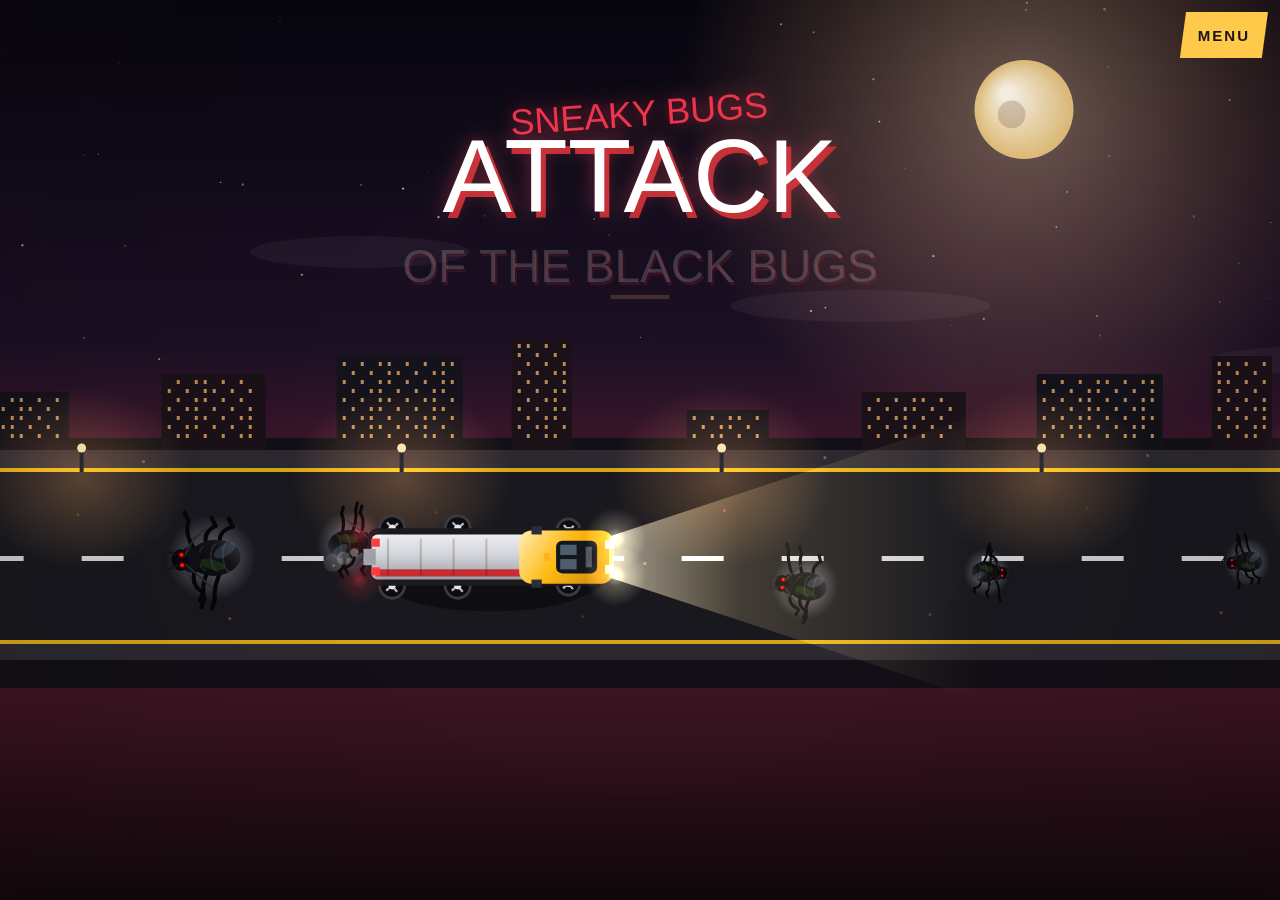
==== en/index.html @ 1ef84d7a "Robaki v4.9: warm flash on a successful squash. A short success flash, a slightly stronger kill shak" ====
<!DOCTYPE html>
<!-- English edition of Sneaky Bugs. Same game as /robaki/; this URL loads in English and is self-canonical. -->
<html lang="en">
<head>

  <meta charset="UTF-8" />
  <base href="https://stop60.no/robaki/" />
  <meta name="viewport" content="width=device-width, initial-scale=1, maximum-scale=1, user-scalable=no, viewport-fit=cover" />
  <meta name="apple-mobile-web-app-capable" content="yes" />
  <meta name="mobile-web-app-capable" content="yes" />
  <meta name="apple-mobile-web-app-status-bar-style" content="black-translucent" />
  <meta name="theme-color" content="#1c1518" />
  <title>Sneaky Bugs – free browser game, no ads | Stop60</title>
  <meta name="apple-mobile-web-app-title" content="Sneaky Bugs" />
  <meta name="application-name" content="SNEAKY BUGS" />
  <meta name="description" content="Free browser game, no ads: a night-time truck park, 60 seconds and black bugs with glowing red eyes. No account – play Sneaky Bugs." />
  <meta name="robots" content="index,follow,max-image-preview:large" />
  <meta property="og:title" content="Sneaky Bugs – free browser game, no ads | Stop60" />
  <meta property="og:description" content="Free browser game, no ads: a night-time truck park, 60 seconds and black bugs with glowing red eyes. No account – play Sneaky Bugs." />
  <meta property="og:type" content="website" />
  <meta property="og:site_name" content="Stop60" />
  <meta property="og:url" content="https://stop60.no/robaki/en/" />
  <meta property="og:locale" content="en_GB" />
  <meta property="og:locale:alternate" content="pl_PL" />
  <link rel="canonical" href="https://stop60.no/robaki/en/" />
  <link rel="alternate" hreflang="pl" href="https://stop60.no/robaki/" />
  <link rel="alternate" hreflang="en" href="https://stop60.no/robaki/en/" />
  <link rel="alternate" hreflang="x-default" href="https://stop60.no/robaki/" />
  <meta property="og:image" content="https://stop60.no/robaki/intro.jpg" />
  <meta name="twitter:card" content="summary_large_image" />
  <meta name="twitter:title" content="Sneaky Bugs – free browser game, no ads | Stop60" />
  <meta name="twitter:description" content="Free browser game, no ads: a night-time truck park, 60 seconds and black bugs with glowing red eyes. No account – play Sneaky Bugs." />
  <meta name="twitter:image" content="https://stop60.no/robaki/intro.jpg" />
  <meta name="copyright" content="© 2026 Stop60" />
  <meta name="robaki-version" content="v4.7-fast-start" />
  <link rel="apple-touch-icon" sizes="180x180" href="apple-touch-icon.png?v=1"/>
  <link rel="icon" type="image/png" sizes="32x32" href="favicon-32.png?v=1"/>
  <link rel="icon" type="image/png" sizes="16x16" href="favicon-16.png?v=1"/>
  <link rel="icon" href="favicon.ico?v=1" sizes="any"/>
  <link rel="manifest" href="manifest.webmanifest?v=1"/>
  <link rel="stylesheet" href="fonts/fonts.css?v=4.4" />
  <style>
    /* =====================================================================
       THEME — every colour / font of the game lives here.
       The canvas reads the same variables at start-up (THEME object in JS),
       so changing a value below re-skins menus, HUD AND the drawn world.
       Palette: night truck park (charcoal / burgundy / red / pink-red / white)
       ===================================================================== */
    :root {
      --c-ink:   #1c1518;   /* black / charcoal background */
      --c-wine:  #351b20;   /* burgundy panels */
      --c-red:   #c62d31;   /* vivid red: buttons, accents */
      --c-pink:  #ed354b;   /* bright pink-red: highlights, focus */
      --c-white: #f5f5f5;   /* text */
      --c-muted: #b9a9ad;   /* secondary text */
      --c-gold:  #ffc94a;   /* points / combo */
      --c-good:  #5fe08a;   /* time bonus / ok */
      --c-venom: #8cff3a;   /* venom green */
      --c-eye:   #ff1a1a;   /* blood-red bug eyes */
      --font-ui:    'Oswald', 'Arial Narrow', 'Roboto Condensed', Impact, sans-serif;     /* bold condensed UI */
      --font-title: 'Racing Sans One', 'Oswald', Impact, sans-serif;                      /* italic sporty accent */
      --font-heavy: 'Anton', Impact, 'Arial Black', sans-serif;                            /* heavy block headings */
      --bg-lines: repeating-radial-gradient(ellipse 140% 90% at 115% 115%, rgba(255,255,255,0) 0 13px, rgba(255,255,255,.075) 13px 14px);
      --bg-grad: linear-gradient(180deg, rgba(28,21,24,.97) 0%, rgba(40,22,26,.93) 42%, rgba(120,30,36,.9) 78%, rgba(198,45,49,.92) 100%);
      --panel: rgba(28,21,24,.86);
      --radius: 4px;
    }
    * { box-sizing: border-box; margin: 0; padding: 0; -webkit-tap-highlight-color: transparent; -webkit-user-select: none; user-select: none; -webkit-touch-callout: none; }
    html, body {
      width: 100%; height: 100%; background: var(--c-ink); overflow: hidden;
      font-family: var(--font-ui); color: var(--c-white);
      position: fixed; inset: 0; touch-action: none; overscroll-behavior: none;
    }
    #wrap, #stage { position: absolute; inset: 0; width: 100%; height: 100%; }
    canvas { display: block; width: 100%; height: 100%; background: var(--c-ink); touch-action: none; }
    #safeProbe { position: absolute; left: 0; top: 0; width: 1px; height: 1px; visibility: hidden; padding-top: env(safe-area-inset-top, 0px); padding-bottom: env(safe-area-inset-bottom, 0px); padding-left: env(safe-area-inset-left, 0px); padding-right: env(safe-area-inset-right, 0px); }

    /* ---------------- HUD ---------------- */
    #hud { position: absolute; left: 0; right: 0; top: 0; pointer-events: none; padding: calc(6px + env(safe-area-inset-top, 0px)) 8px 0; }
    .hud-top { display: flex; gap: 6px; align-items: stretch; }
    .hcard { background: linear-gradient(180deg, rgba(36,22,26,.88), rgba(14,10,12,.82)); border: 1px solid rgba(255,255,255,.1); border-left: 3px solid var(--c-red); padding: 3px 8px 4px; border-radius: 8px; display: flex; flex-direction: column; justify-content: center; min-width: 66px; box-shadow: 0 8px 22px rgba(0,0,0,.35), inset 0 1px 0 rgba(255,255,255,.08); -webkit-backdrop-filter: blur(8px); backdrop-filter: blur(8px); }
    .hcard label, .hmid label { font-size: 10px; letter-spacing: 1.5px; color: var(--c-muted); font-weight: 500; }
    .hcard b { font-family: var(--font-heavy); font-weight: 400; font-size: 26px; line-height: 1; letter-spacing: .5px; text-shadow: 0 2px 8px rgba(0,0,0,.45); }
    .hcard.time b.low { color: var(--c-pink); animation: lowPulse .55s ease-in-out infinite; }
    .hcard.score { border-left-color: var(--c-gold); text-align: right; align-items: flex-end; }
    .hcard.score b { color: var(--c-gold); font-size: 22px; text-shadow: 0 0 14px rgba(255,201,74,.55); }
    .hmid { flex: 1; min-width: 0; background: linear-gradient(180deg, rgba(36,22,26,.88), rgba(14,10,12,.82)); border: 1px solid rgba(255,255,255,.1); border-radius: 8px; padding: 4px 8px 5px; box-shadow: 0 8px 22px rgba(0,0,0,.35), inset 0 1px 0 rgba(255,255,255,.08); -webkit-backdrop-filter: blur(8px); backdrop-filter: blur(8px); }
    .hrow { display: flex; justify-content: space-between; align-items: baseline; gap: 6px; font-size: 12px; letter-spacing: .5px; white-space: nowrap; }
    .hrow span { overflow: hidden; text-overflow: ellipsis; }
    .bar { height: 8px; background: rgba(255,255,255,.12); margin: 2px 0 3px; border-radius: 2px; overflow: hidden; transform: skewX(-18deg); }
    .bar > div { height: 100%; width: 100%; background: linear-gradient(90deg, #ff5a62, var(--c-pink)); box-shadow: 0 0 10px rgba(237,53,75,.65); transition: width .15s; }
    .bar > div.hurt { background: linear-gradient(90deg, #ff2030, #ffd0d6); animation: lowPulse .4s ease-in-out infinite; }
    .bar.thin { height: 4px; margin: 2px 0 1px; }
    .bar.thin > div { background: linear-gradient(90deg, #fff, var(--c-gold)); transition: none; }
    #waveTxt { color: var(--c-white); font-weight: 600; }
    #aliveTxt { color: var(--c-pink); font-weight: 600; }
    #nextSkill { color: var(--c-muted); font-size: 11px; }
    .hbtns { display: flex; flex-direction: column; gap: 4px; }
    .hbtns button { pointer-events: auto; }
    #chips { display: flex; flex-wrap: wrap; gap: 4px; margin-top: 5px; min-height: 20px; }
    .chip { font-size: 11px; font-weight: 600; letter-spacing: 1px; padding: 2px 8px; background: var(--c-white); color: var(--c-ink); border-radius: 2px; transform: skewX(-12deg); }
    .chip.c-turbo { background: var(--c-gold); } .chip.c-crush { background: #ff8a3d; } .chip.c-armor { background: #9fd6ff; }

    /* ---------------- overlays ---------------- */
    .ov { position: absolute; inset: 0; display: flex; flex-direction: column; align-items: center; text-align: center;
          background: var(--bg-lines), var(--bg-grad);
          padding: calc(18px + env(safe-area-inset-top, 0px)) 18px calc(18px + env(safe-area-inset-bottom, 0px));
          overflow-y: auto; -webkit-overflow-scrolling: touch; touch-action: pan-y; }
    .ov > :first-child { margin-top: auto; } .ov > :last-child { margin-bottom: auto; }
    .ov.dim { background: var(--bg-lines), linear-gradient(180deg, rgba(28,21,24,.9), rgba(53,27,32,.92)); }
    .logo { display: flex; flex-direction: column; align-items: center; line-height: 1; margin-bottom: 6px; }
    .logo-top { font-family: var(--font-title); font-size: clamp(26px, 8vw, 40px); color: var(--c-pink); transform: rotate(-4deg); letter-spacing: 1px; text-shadow: 0 3px 0 var(--c-ink); }
    .logo-main { font-family: var(--font-heavy); font-size: clamp(38px, 12.5vw, 66px); letter-spacing: 1px; text-transform: uppercase; transform: skewX(-10deg); text-shadow: 0 4px 0 var(--c-red), 0 8px 18px rgba(0,0,0,.6); }
    #langSw { position: absolute; top: calc(10px + env(safe-area-inset-top, 0px)); left: calc(10px + env(safe-area-inset-left, 0px)); display: flex; gap: 4px; z-index: 5; }
    #langSw .ibtn { width: 44px; height: 40px; font-size: 14px; letter-spacing: 1px; }
    #langSw .ibtn.on { background: var(--c-red); border-color: var(--c-white); }
    .icons em { font-style: normal; }
    .logo-pl { margin-top: 2px; font-family: var(--font-title); font-size: 15px; letter-spacing: .5px; color: #e8dcdf; transform: rotate(-2deg); }
    .legal { font-size: 11px !important; color: var(--c-muted); margin: 8px 0 0 !important; letter-spacing: .3px; }
    .legal a { color: var(--c-white); text-decoration: underline; display: inline-block; padding: 8px 2px; margin: -8px 0; }
    .logo-sub { margin-top: 8px; font-weight: 600; font-size: 13px; letter-spacing: 3px; padding: 3px 12px; background: var(--c-white); color: var(--c-ink); transform: skewX(-12deg); }
    h1.head { font-family: var(--font-heavy); font-weight: 400; font-size: clamp(38px, 12vw, 64px); line-height: 1.02; text-transform: uppercase; transform: skewX(-8deg); text-shadow: 0 4px 0 var(--c-red), 0 8px 16px rgba(0,0,0,.6); }
    .kicker { font-family: var(--font-title); color: var(--c-pink); font-size: 20px; transform: rotate(-3deg); }
    .ov p { max-width: 520px; line-height: 1.4; margin: 6px 0; font-size: clamp(13px, 3.7vw, 16px); letter-spacing: .3px; }
    .checks { list-style: none; display: grid; grid-template-columns: 1fr 1fr; gap: 6px 14px; margin: 12px 0 6px; max-width: 360px; width: 100%; }
    .checks li { display: flex; align-items: center; justify-content: space-between; gap: 8px; font-style: italic; font-weight: 700; font-size: 13px; letter-spacing: .5px; text-transform: uppercase; text-align: left; }
    .checks li i { flex: none; width: 20px; height: 20px; background: var(--c-white); color: var(--c-ink); font-style: normal; font-weight: 700; line-height: 20px; text-align: center; border-radius: 2px; font-size: 14px; }
    .howto { font-size: 13px !important; color: #e8dcdf; }
    .icons { display: flex; flex-wrap: wrap; gap: 6px; justify-content: center; margin: 4px 0 2px; }
    .icons span { display: inline-flex; align-items: center; gap: 4px; font-size: 11px; letter-spacing: .5px; color: var(--c-white); }
    .icons b { width: 22px; height: 22px; line-height: 22px; text-align: center; border-radius: 3px; color: var(--c-ink); font-size: 13px; }
    .best { color: var(--c-gold); font-weight: 600; letter-spacing: 1px; }
    button { font-family: var(--font-ui); touch-action: manipulation; cursor: pointer; color: var(--c-white); }
    .btn { margin-top: 14px; padding: 14px 30px; font-size: 19px; font-weight: 700; letter-spacing: 2px; text-transform: uppercase;
           background: var(--c-red); border: 0; min-height: 52px; min-width: 190px;
           clip-path: polygon(7% 0, 100% 0, 93% 100%, 0 100%); box-shadow: inset 0 -4px 0 rgba(0,0,0,.25); }
    .btn:active { background: var(--c-pink); transform: scale(.98); }
    .btn.ghost { background: var(--c-white); color: var(--c-ink); font-size: 16px; min-height: 46px; min-width: 140px; }
    .btn.ghost:active { background: #ddd; }
    .btnrow { display: flex; gap: 8px; flex-wrap: wrap; justify-content: center; }
    .ibtn { margin: 0; padding: 0; width: 40px; height: 40px; min-width: 40px; font-size: 16px; font-weight: 700; background: var(--panel); border: 1px solid rgba(245,245,245,.35); border-radius: var(--radius); }
    .ibtn:active { background: var(--c-red); }
    #sndMenu { position: absolute; top: calc(10px + env(safe-area-inset-top, 0px)); right: 10px; z-index: 5; }
    #skip { position: absolute; z-index: 6; top: calc(12px + env(safe-area-inset-top, 0px)); right: 12px; margin: 0; font-size: 15px; font-weight: 700; padding: 10px 18px; min-width: 0; min-height: 46px;
            background: var(--c-gold) !important; color: var(--c-ink) !important; box-shadow: 0 0 0 2px rgba(0,0,0,.65), 0 4px 16px rgba(0,0,0,.7); }
    .nickbox { width: 100%; max-width: 340px; margin: 10px 0 0; text-align: left; }
    .nickbox > label { font-size: 12px; letter-spacing: 2px; color: var(--c-white); font-weight: 600; display: block; margin-bottom: 4px; }
    input, textarea { -webkit-user-select: text; user-select: text; }
    #nick { width: 100%; font: 600 19px var(--font-ui); letter-spacing: 1px; padding: 10px 12px; background: rgba(28,21,24,.85); color: var(--c-white); border: 2px solid rgba(245,245,245,.5); border-radius: var(--radius); outline: none; touch-action: manipulation; }
    #nick:focus { border-color: var(--c-pink); box-shadow: 0 0 0 3px rgba(237,53,75,.35); }
    .err { color: #ffb1bb; font-size: 12px; min-height: 15px; margin-top: 3px; }
    .lb-note { font-size: 11px; line-height: 1.4; color: var(--c-muted); }
    .lb-note p { margin: 0 !important; font-size: 11px !important; max-width: none !important; }
    .lb-note a { color: var(--c-white); text-decoration: underline; display: inline-block; padding: 8px 4px; margin: -8px -4px; }
    .chk { display: flex; align-items: center; gap: 10px; min-height: 44px; cursor: pointer; font-size: 13px; color: var(--c-white); }
    .nickbox > label.chk { display: flex; font-size: 13px; letter-spacing: normal; font-weight: 400; margin: 0; }
    .chk input { width: 22px; height: 22px; accent-color: var(--c-red); margin: 0; flex: none; }
    #hint { position: absolute; left: 0; right: 0; bottom: calc(140px + env(safe-area-inset-bottom, 0px)); text-align: center; pointer-events: none; display: none; }
    #hint span { display: inline-block; background: var(--panel); border-left: 3px solid var(--c-pink); padding: 6px 12px; font-size: 14px; letter-spacing: .5px; }
    .scorebig { margin: 10px 0 2px; display: flex; flex-direction: column; align-items: center; max-width: 100%; min-width: 0; }
    .scorebig small { font-size: 13px; letter-spacing: 2px; color: var(--c-muted); }
    .scorebig b { font-family: var(--font-heavy); font-weight: 400; font-size: 56px; line-height: 1; color: var(--c-gold); text-shadow: 0 4px 0 var(--c-red); }
    .scorebig span { font-size: 11px; letter-spacing: 3px; }
    .stats { display: grid; grid-template-columns: repeat(3, 1fr); gap: 5px; width: 100%; max-width: 360px; margin: 8px 0; }
    .stats div { background: var(--panel); border-top: 2px solid var(--c-red); padding: 5px 2px 6px; border-radius: 2px; }
    .stats b { display: block; font-family: var(--font-heavy); font-weight: 400; font-size: 20px; }
    .stats small { font-size: 10px; letter-spacing: 1px; color: var(--c-muted); text-transform: uppercase; }
    .rank { width: 100%; max-width: 340px; margin: 8px 0 0; text-align: left; font-size: 15px; }
    .rank-cap { font-size: 11px; letter-spacing: 2px; color: var(--c-white); font-weight: 600; text-align: center; margin-bottom: 4px; }
    .rank ol { list-style: none; border-radius: var(--radius); overflow: hidden; }
    .rank li { display: flex; gap: 8px; padding: 5px 10px 5px 0; background: rgba(28,21,24,.82); border-top: 1px solid rgba(245,245,245,.08); align-items: center; }
    .rank li:first-child { border-top: 0; }
    .rank li .pos { width: 30px; text-align: center; flex: none; background: var(--c-wine); align-self: stretch; display: flex; align-items: center; justify-content: center; margin: -5px 0; font-weight: 700; color: var(--c-white); }
    .rank li:nth-child(1) .pos, .rank li:nth-child(2) .pos, .rank li:nth-child(3) .pos { background: var(--c-red); }
    .rank li .nm { flex: 1; overflow: hidden; text-overflow: ellipsis; white-space: nowrap; letter-spacing: .5px; }
    .rank li .sc { color: var(--c-gold); flex: none; font-weight: 600; }
    .rank li .tag { color: var(--c-pink); font-size: 11px; }
    .rank li.mine .nm { color: #ffd0d6; }
    .rank li.me { background: linear-gradient(90deg, var(--c-red), var(--c-wine)); }
    .rank li.me .nm, .rank li.me .sc { color: var(--c-white); font-weight: 700; }
    .rank .empty { text-align: center; color: var(--c-muted); padding: 10px; font-size: 13px; background: rgba(28,21,24,.8); }
    .endside { width: 100%; display: flex; flex-direction: column; align-items: center; flex-shrink: 0; }
    .evlog { width: 100%; max-width: 360px; margin: 8px 0 0; text-align: left; }
    .evsum { display: flex; flex-wrap: wrap; gap: 4px; justify-content: center; margin-bottom: 4px; }
    .evsum span { font-size: 11px; letter-spacing: .5px; padding: 2px 7px; background: rgba(28,21,24,.85); border: 1px solid rgba(245,245,245,.18); border-radius: 2px; white-space: nowrap; }
    .evsum b { color: var(--c-gold); font-weight: 700; }
    .evlog ol { list-style: none; max-height: 132px; overflow-y: auto; -webkit-overflow-scrolling: touch; overscroll-behavior: contain; touch-action: pan-y;
                background: rgba(28,21,24,.82); border-radius: var(--radius); padding: 2px 0; }
    .evlog li { display: flex; gap: 8px; align-items: baseline; padding: 2px 8px; font-size: 12px; line-height: 1.35; border-left: 3px solid rgba(245,245,245,.25); }
    .evlog li + li { border-top: 1px solid rgba(245,245,245,.06); }
    .evlog li time { flex: none; width: 34px; color: var(--c-muted); font-variant-numeric: tabular-nums; font-size: 11px; }
    .evlog li span { flex: 1; min-width: 0; overflow-wrap: anywhere; }
    .evlog li.k-wave { border-left-color: var(--c-pink); } .evlog li.k-skill { border-left-color: var(--c-gold); } .evlog li.k-pick { border-left-color: #9fd6ff; }
    .evlog li.k-time { border-left-color: var(--c-good); } .evlog li.k-zone { border-left-color: #c9b7ff; } .evlog li.k-combo { border-left-color: #ff8a3d; }
    .evlog li.k-hp { border-left-color: #ff3030; } .evlog li.k-end { border-left-color: var(--c-white); font-weight: 600; }
    .evlog .empty { text-align: center; color: var(--c-muted); padding: 8px; font-size: 12px; border: 0; display: block; }
    .send { font-size: 12px !important; color: var(--c-muted); min-height: 16px; margin: 6px 0 0 !important; }
    .send.bad { color: #ffb1bb; } .send.ok { color: var(--c-good); }
    #hudNick { max-width: 74px; overflow: hidden; text-overflow: ellipsis; white-space: nowrap; }

    /* ---------- iPhone landscape (Dynamic Island / home bar on the sides): keep everything inside the safe area ---------- */
    #hud { padding-left: calc(8px + env(safe-area-inset-left, 0px)); padding-right: calc(8px + env(safe-area-inset-right, 0px)); }
    .ov { padding-left: calc(18px + env(safe-area-inset-left, 0px)); padding-right: calc(18px + env(safe-area-inset-right, 0px)); }
    #sndMenu { right: calc(10px + env(safe-area-inset-right, 0px)); }
    #skip { right: calc(12px + env(safe-area-inset-right, 0px)); }
    /* short landscape screens: menu and end screen in two columns, so START / JESZCZE RAZ fit without scrolling */
    @media (orientation: landscape) and (max-height: 520px) {
      #end-overlay:not([style*="none"]) { display: grid !important; }
      #end-overlay { grid-template-columns: minmax(0, 1.15fr) minmax(0, 1fr); column-gap: 28px; align-content: center; justify-items: center; align-items: center; padding-top: calc(10px + env(safe-area-inset-top, 0px)); padding-bottom: calc(10px + env(safe-area-inset-bottom, 0px)); }
      .ov > :first-child, .ov > :last-child { margin-top: 0; margin-bottom: 0; }
      #end-overlay > * { grid-column: 1; }
      #end-overlay > #endSide { grid-column: 2; grid-row: 1 / span 6; align-self: center; margin: 0; height: calc(100vh - 86px - env(safe-area-inset-top, 0px) - env(safe-area-inset-bottom, 0px)); height: calc(100dvh - 86px - env(safe-area-inset-top, 0px) - env(safe-area-inset-bottom, 0px)); }
      #endSide .evlog > .rank-cap, #endSide .evsum { margin-right: calc(48px + env(safe-area-inset-right, 0px)); }
      #endSide .rank { margin: 6px 0 0; flex: 1 1 0; min-height: 0; overflow-y: auto; overscroll-behavior: contain; }
      #endSide .evlog { margin: 0; flex: 1.5 1 0; min-height: 0; display: flex; flex-direction: column; }
      #endSide .evlog ol { max-height: none; flex: 1 1 auto; min-height: 0; }
      .evsum { gap: 3px; margin-bottom: 3px; } .evsum span { font-size: 10px; padding: 1px 4px; letter-spacing: 0; } .evlog li { font-size: 11.5px; padding: 1px 8px; }
      #end-overlay > #endSend { grid-column: 2; grid-row: 7; margin: 4px 0 0 !important; }
      #end-overlay > .btnrow { grid-row: 7; }
      #end-overlay .btn { margin-top: 6px; min-height: 44px; padding: 10px 18px; font-size: 16px; min-width: 140px; }
      #end-overlay h1.head { font-size: 38px; } #end-overlay .kicker { font-size: 16px; } #end-overlay p { margin: 2px 0; font-size: 12px; }
      .scorebig { margin: 2px 0 0; } .scorebig b { font-size: 40px; }
      .stats { margin: 4px 0; } .stats div { padding: 3px 2px 4px; } .stats b { font-size: 16px; }
      .rank li { padding: 3px 10px 3px 0; font-size: 14px; } .rank li .pos { margin: -3px 0; }
      #rank-overlay h1.head, #pause-overlay h1.head { font-size: 40px; }
    }

    /* ===== v4.4 menu: one screen, no scrolling (portrait grid / landscape 3 columns) + QR ===== */
    #title-overlay { padding-top: calc(8px + env(safe-area-inset-top, 0px)); padding-bottom: calc(8px + env(safe-area-inset-bottom, 0px)); }
    .menu { margin: auto 0 !important; width: 100%; max-width: 400px; display: grid; grid-template-columns: auto minmax(0, 1fr); column-gap: 14px; row-gap: clamp(3px, 1vh, 9px);
            grid-template-areas: "logo logo" "qr checks" "howto howto" "icons icons" "nick nick" "best best" "btns btns" "legal legal"; align-items: center; }
    .menu .mA, .menu .mB, .menu .mQ { display: contents; }
    .menu .logo { grid-area: logo; margin: 0; } .menu .checks { grid-area: checks; } .menu .howto { grid-area: howto; } .menu .icons { grid-area: icons; }
    .menu .nickbox { grid-area: nick; margin: 0; max-width: none; } .menu .best { grid-area: best; margin: 0; } .menu .btnrow { grid-area: btns; } .menu .legal { grid-area: legal; margin: 0 !important; }
    .menu .qrbox { grid-area: qr; display: flex; flex-direction: column; align-items: center; gap: clamp(4px, .9vh, 8px); }
    .menu p { margin: 0; }
    .menu .best:empty { display: none; }
    .menu .logo-top { font-size: clamp(22px, min(8vw, 4.6vh), 40px); } .menu .logo-main { font-size: clamp(32px, min(12.5vw, 7.4vh), 66px); }
    .menu .logo-pl { font-size: clamp(12px, 2.2vh, 15px); } .menu .logo-sub { margin-top: clamp(3px, .9vh, 8px); font-size: clamp(10.5px, 2vh, 13px); }
    .menu .checks { grid-template-columns: 1fr; gap: clamp(3px, .9vh, 7px); margin: 0; max-width: none; }
    .menu .checks li { font-size: clamp(11px, 2vh, 13px); }
    .menu .howto { font-size: clamp(11.5px, 2vh, 13px) !important; line-height: 1.35; max-width: none; }
    .menu .icons { margin: 0; }
    .menu #nick { padding: clamp(6px, 1.3vh, 10px) 12px; font-size: clamp(16px, 2.8vh, 19px); }
    .menu .nickbox > label { margin-bottom: 3px; }
    .menu .err { min-height: 0; } .menu .err:empty { display: none; }
    .menu .lb-note { margin-top: 4px; }
    .menu .chk { min-height: clamp(32px, 5.6vh, 44px); }
    .menu .btnrow { flex-wrap: nowrap; width: 100%; }
    .menu .btnrow .btn { margin-top: 0; flex: 1 1 auto; min-width: 0; padding: clamp(9px, 1.8vh, 14px) 14px; min-height: clamp(44px, 7.4vh, 52px); }
    .menu .btnrow .btn:first-child { flex-grow: 1.4; }
    .menu .btnrow .btn.ghost { min-height: clamp(44px, 7.4vh, 52px); font-size: clamp(14px, 2.4vh, 16px); padding-left: 10px; padding-right: 10px; }
    .menu .legal a { padding: 6px 2px; margin: -6px 0; }
    .qr { margin: 0; display: flex; flex-direction: column; align-items: center; gap: 3px; }
    .qrsvg { display: block; width: var(--qr, clamp(84px, 15vh, 132px)); height: auto; background: #fff; border-radius: 3px; box-shadow: 0 2px 10px rgba(0,0,0,.45); }
    .qr figcaption { font-size: 11px; font-weight: 600; letter-spacing: .8px; color: var(--c-white); text-transform: uppercase; white-space: nowrap; }
    /* JS progressive fitting (only when the screen is really short) */
    .menu.fit1 .icons { display: none; }
    .menu.fit2 .checks { display: none; } .menu.fit2 .howto { grid-area: checks; text-align: left; }
    .menu.fit3 { --qr: 76px; } .menu.fit3 .logo-pl { display: none; }
    .menu.fit4 .logo-sub { display: none; } .menu.fit4 .chk { min-height: 30px; }
    .menu.fit5 .logo-top { font-size: 20px; } .menu.fit5 .logo-main { font-size: 30px; } .menu.fit5 .lb-note p { font-size: 10px !important; }
    .endqr { display: none; margin-top: 10px; } .endqr .qrsvg { --qr: 92px; width: 92px; }
    .endqr.show { display: flex; }
    @media (orientation: landscape) and (min-width: 1000px) and (min-height: 640px) {
      .menu .howto { font-size: 15px !important; } .menu .checks li { font-size: 14px; } .menu .icons span { font-size: 13px; }
      .menu .lb-note p { font-size: 12.5px !important; } .menu .chk { font-size: 15px; } .menu .nickbox > label { font-size: 14px; }
      .menu .legal { font-size: 12.5px !important; } .qr figcaption { font-size: 13px; }
      .menu .mA { max-width: 400px; } .menu .mB { max-width: 380px; }
    }
    @media (min-width: 760px) and (min-height: 521px) {
      .endqr { position: absolute; right: calc(28px + env(safe-area-inset-right, 0px)); bottom: calc(28px + env(safe-area-inset-bottom, 0px)); margin: 0; }
      .endqr .qrsvg { --qr: 120px; width: 120px; }
      .endqr.inl { position: static; margin-top: 10px; } .endqr.inl .qrsvg { width: 92px; }
    }
    @media (orientation: landscape) and (min-width: 560px) {
      .menu { max-width: 1040px; display: flex; flex-direction: row; align-items: center; justify-content: center; gap: clamp(14px, 3.2vw, 44px); }
      .menu .mA, .menu .mB, .menu .mQ { display: flex; flex-direction: column; align-items: center; gap: clamp(3px, 1.3vh, 10px); min-width: 0; }
      .menu .mA { flex: 1 1 0; max-width: 360px; } .menu .mB { flex: 1 1 0; max-width: 340px; } .menu .mQ { flex: none; gap: 10px; }
      .menu .checks { grid-template-columns: 1fr 1fr; column-gap: 12px; }
      .menu .logo-top { font-size: clamp(20px, 6vh, 40px); } .menu .logo-main { font-size: clamp(30px, 10vh, 66px); }
      .menu .logo-pl { font-size: clamp(11px, 3vh, 15px); } .menu .logo-sub { font-size: clamp(10px, 2.8vh, 13px); }
      .menu .checks li { font-size: clamp(10.5px, 3vh, 13px); } .menu .checks li i { width: 16px; height: 16px; line-height: 16px; font-size: 11px; }
      .menu .howto { font-size: clamp(11px, 3vh, 13px) !important; }
      .menu .chk { min-height: clamp(30px, 9vh, 44px); }
      .menu #nick { padding: clamp(5px, 1.8vh, 10px) 12px; font-size: clamp(15px, 4.4vh, 19px); }
      .menu .btnrow .btn, .menu .btnrow .btn.ghost { min-height: clamp(42px, 12vh, 52px); padding-top: 8px; padding-bottom: 8px; font-size: clamp(14px, 4.4vh, 19px); letter-spacing: 1px; }
      .menu .btnrow .btn.ghost { font-size: clamp(13px, 3.8vh, 16px); }
      .qrsvg { width: var(--qr, clamp(80px, 30vh, 150px)); }
      #langSw { position: static; }
      .menu.fit2 .checks { display: grid; } .menu.fit2 .howto { display: none; }
      .menu.fit3 .checks { display: none; }
    }
    /* share (Web Share API, fallback: copy link) */
    .shbtn { display: inline-flex; align-items: center; justify-content: center; gap: 6px; min-height: 34px; padding: 6px 12px; font: 600 12px var(--font-ui); letter-spacing: 1px; text-transform: uppercase; white-space: nowrap;
             color: var(--c-white); background: rgba(28,21,24,.85); border: 1px solid rgba(245,245,245,.45); border-radius: 999px; cursor: pointer; touch-action: manipulation; }
    .shbtn:active { background: var(--c-red); }
    .shico { width: 15px; height: 15px; flex: none; fill: none; stroke: var(--c-gold); stroke-width: 2.2; stroke-linecap: round; stroke-linejoin: round; }
    .bestrow { display: flex; flex-wrap: wrap; align-items: center; justify-content: center; gap: 6px 12px; margin: 4px 0; }
    .bestrow .best { margin: 0; } .bestrow .best:empty { display: none; }
    /* v4.8: spoiler-free result postcard (title, bug bar, points, clean path) */
    #endGrid { box-sizing: border-box; max-width: 100%; min-width: 0; margin: 8px 0 2px; padding: 8px 12px;
      font: 600 14px/1.35 ui-monospace, SFMono-Regular, Menlo, Consolas, "Courier New", monospace; letter-spacing: 0; text-transform: none; text-align: center;
      white-space: pre; color: var(--c-white); background: rgba(28,21,24,.9); border: 1px solid rgba(245,245,245,.4); border-radius: 8px;
      cursor: pointer; touch-action: manipulation; -webkit-user-select: none; user-select: none; overflow: hidden; }
    #endGrid:focus { outline: 2px solid var(--c-gold); outline-offset: 2px; }
    #endGrid:active { background: rgba(53,27,32,.95); border-color: var(--c-pink); }
    @media (orientation: landscape) and (max-height: 520px) {
      #endGrid { font-size: 12px; line-height: 1.25; padding: 3px 8px; margin-top: 2px; }
    }
    #toast { position: absolute; left: 50%; bottom: calc(26px + env(safe-area-inset-bottom, 0px)); transform: translate(-50%, 12px); z-index: 50; pointer-events: none; opacity: 0; transition: opacity .2s, transform .2s;
             background: var(--c-white); color: var(--c-ink); font: 600 14px var(--font-ui); letter-spacing: .5px; padding: 9px 16px; border-radius: 999px; box-shadow: 0 6px 20px rgba(0,0,0,.55); white-space: nowrap; }
    #toast.on { opacity: 1; transform: translate(-50%, 0); }
    .menu.fit4 .shbtn { min-height: 30px; padding: 4px 10px; }

    /* ===== v4.5 title cinematic + juicy start ===== */
    #title-overlay { background: transparent; transition: opacity .34s ease; }
    #title-overlay > .menu { margin-top: auto; margin-bottom: auto; }
    #title-overlay.show-menu {
      background: radial-gradient(100% 80% at 50% 30%, rgba(40,10,18,.12), rgba(8,6,10,.62) 74%);
    }
    #title-overlay.cold { background: transparent; overflow: hidden; }
    #title-overlay.cold .menu { position: absolute; width: 1px; height: 1px; overflow: hidden; opacity: 0; pointer-events: none; visibility: hidden; }
    #title-overlay.show-menu .menu { animation: menuIn .55s cubic-bezier(.16,.84,.32,1) both; }
    #title-overlay.leaving { opacity: 0; pointer-events: none; }
    #title-overlay.cold ~ #sndMenu { opacity: 0; pointer-events: none; }
    #coldSkip { position: absolute; z-index: 7; top: calc(12px + env(safe-area-inset-top, 0px)); right: calc(12px + env(safe-area-inset-right, 0px)); margin: 0; display: none;
      font-size: 15px; font-weight: 700; padding: 10px 18px; min-width: 0; min-height: 46px;
      background: var(--c-gold) !important; color: var(--c-ink) !important; box-shadow: 0 0 0 2px rgba(0,0,0,.65), 0 4px 16px rgba(0,0,0,.7); }
    #title-overlay.cold #coldSkip { display: block; pointer-events: auto; }
    /* v4.7: QR is for passing the game to a phone; hide it when the player is already on one */
    @media (max-width:900px), (pointer:coarse){
      .qrbox, #menuQr, figure.endqr, #endQr { display: none !important; }
    }
    #title-overlay.show-menu .logo-top { animation: logoIn .62s cubic-bezier(.16,.84,.32,1) both; }
    #title-overlay.show-menu .logo-main { animation: logoIn .7s cubic-bezier(.16,.84,.32,1) .08s both; }
    #title-overlay.show-menu .logo-pl { animation: logoIn .7s cubic-bezier(.16,.84,.32,1) .18s both; text-shadow: 0 0 16px rgba(255,80,110,.45); }
    #startBtn {
      background: linear-gradient(180deg, #ff5d68 0%, #e02b38 46%, #9d1824 100%);
      text-shadow: 0 2px 0 rgba(0,0,0,.28);
      filter: drop-shadow(0 5px 0 #6a1018) drop-shadow(0 0 12px rgba(255,60,80,.45));
      animation: startJuice 1.55s ease-in-out infinite;
    }
    #startBtn::after {
      content: ''; position: absolute; inset: 0; pointer-events: none;
      background: linear-gradient(105deg, transparent 32%, rgba(255,255,255,.5) 50%, transparent 68%);
      transform: translateX(-130%); animation: btnShine 2.6s ease-in-out infinite;
    }
    #startBtn { position: relative; overflow: hidden; }
    @keyframes startJuice {
      0%, 100% { filter: drop-shadow(0 5px 0 #6a1018) drop-shadow(0 0 8px rgba(255,60,80,.35)); }
      50% { filter: drop-shadow(0 5px 0 #6a1018) drop-shadow(0 0 18px rgba(255,90,110,.85)); }
    }
    @keyframes btnShine { 0%, 58% { transform: translateX(-130%); } 100% { transform: translateX(130%); } }
    @keyframes logoIn {
      from { opacity: 0; filter: blur(8px); }
      to { opacity: 1; filter: none; }
    }
    @keyframes menuIn { from { opacity: 0; transform: translateY(18px); } to { opacity: 1; transform: none; } }
    @keyframes lowPulse { 0%, 100% { opacity: 1; } 50% { opacity: .55; } }
    @media (prefers-reduced-motion: reduce) {
      #startBtn, #startBtn::after, .hcard.time b.low, .bar > div.hurt, #title-overlay.show-menu .logo-top, #title-overlay.show-menu .logo-main, #title-overlay.show-menu .logo-pl, #title-overlay.show-menu .menu { animation: none; }
    }
  /* stop60 flags v1 */#langSw .ibtn{line-height:1}#langSw .ibtn::before{content:'';display:block;width:16px;height:11px;margin:0 auto 2px;border-radius:2px;background:no-repeat center/100% 100%;box-shadow:0 0 0 1px rgba(0,0,0,.5)}#langSw [data-lang=pl]::before{background-image:url("data:image/svg+xml,%3Csvg xmlns='http://www.w3.org/2000/svg' viewBox='0 0 16 10'%3E%3Crect width='16' height='10' fill='%23fff'/%3E%3Crect y='5' width='16' height='5' fill='%23dc143c'/%3E%3C/svg%3E")}#langSw [data-lang=en]::before{background-image:url("data:image/svg+xml,%3Csvg xmlns='http://www.w3.org/2000/svg' viewBox='0 0 60 30' preserveAspectRatio='none'%3E%3Crect width='60' height='30' fill='%23012169'/%3E%3Cpath d='M0 0l60 30M60 0L0 30' stroke='%23fff' stroke-width='6'/%3E%3Cpath d='M0 0l60 30M60 0L0 30' stroke='%23c8102e' stroke-width='2.4'/%3E%3Cpath d='M30 0v30M0 15h60' stroke='%23fff' stroke-width='10'/%3E%3Cpath d='M30 0v30M0 15h60' stroke='%23c8102e' stroke-width='6'/%3E%3C/svg%3E")}
</style>
</head>
<body>
  <div id="wrap">
    <div id="stage">
      <canvas id="c" width="390" height="844"></canvas>
      <div id="safeProbe"></div>
      <div id="hud" style="display:none">
        <div class="hud-top">
          <div class="hcard time"><label data-i18n="hudTime">TIME</label><b id="t">60.0</b></div>
          <div class="hmid">
            <div class="hrow"><label data-i18n="hudCab">CAB</label><span id="hpTxt">100%</span></div>
            <div class="bar"><div id="hpbar"></div></div>
            <div class="hrow"><span id="waveTxt">WAVE 1</span><span id="aliveTxt">0</span></div>
            <div class="bar thin"><div id="skillbar"></div></div>
            <div class="hrow"><span id="nextSkill"></span></div>
          </div>
          <div class="hcard score"><label id="hudNick">POINTS</label><b id="s">0</b></div>
          <div class="hbtns">
            <button id="pauseBtn" class="ibtn" type="button" aria-label="Pause" data-i18n-aria="aPause">II</button>
            <button class="sndBtn ibtn" type="button" aria-label="Sound" data-i18n-aria="aSound">🔊</button>
          </div>
        </div>
        <div id="chips"></div>
      </div>

      <div id="title-overlay" class="ov cold">
        <div class="menu" id="menu">
        <div class="mA">
        <div class="logo">
          <span class="logo-top">Sneaky</span>
          <span class="logo-main">BUGS</span>
          <span class="logo-pl" data-i18n="logoPl">Attack of the Black Bugs</span>
          <span class="logo-sub" data-i18n="logoSub">NIGHT TRUCK PARK · 60 S</span>
        </div>
        <ul class="checks">
          <li><span data-i18n="chk1">60 s + bonuses</span><i>✓</i></li>
          <li><span data-i18n="chk2">Waves 6·8·10·12…</span><i>✓</i></li>
          <li><span data-i18n="chk3">5 map zones</span><i>✓</i></li>
          <li><span data-i18n="chk4">Skills</span><i>✓</i></li>
        </ul>
        <p class="howto" data-i18n="howto">Hold your finger down — the truck drives to that spot. Squash bugs on the move and dodge the venom. Every 6 bugs = a new skill, every 5 bugs = +1&nbsp;s. Note: flashes and explosions.</p>
        <div class="icons">
          <span><b style="background:#ff6b78">+</b><em data-i18n="icRepair">repair</em></span><span><b style="background:#5fe08a">T</b>+5 s</span><span><b style="background:#ffc94a">»</b><em data-i18n="icTurbo">turbo</em></span><span><b style="background:#ff8a3d">✸</b><em data-i18n="icCrush">crush</em></span><span><b style="background:#9fd6ff">◆</b><em data-i18n="icArmor">armor</em></span><span><b style="background:#f5f5f5">!</b><em data-i18n="icHorn">horn</em></span>
        </div>
        </div>
        <div class="mB">
        <div class="nickbox">
          <label for="nick" data-i18n="nickLabel">YOUR NICKNAME</label>
          <input id="nick" type="text" maxlength="16" autocomplete="nickname" autocapitalize="off" autocorrect="off" spellcheck="false" enterkeyhint="go" placeholder="e.g. Jack" data-i18n-ph="nickPh" />
          <div class="err" id="nickErr"></div>
          <div class="lb-note">
            <p><span data-i18n="lbNote">Your nickname and score go on a public online leaderboard. Don't use your real name or email.</span> <a href="en/privacy/" target="_blank" rel="noopener" data-i18n="privacy" data-i18n-href="privacyHref">Privacy</a></p>
            <label class="chk"><input type="checkbox" id="lbConsent" /> <span data-i18n="lbConsent">I am 16 or older (18 or older in India) and want my nickname, score, bugs and wave shown on the online leaderboard</span></label>
          </div>
          <label class="chk"><input type="checkbox" id="showIntroChk" /> <span data-i18n="showIntro">Show the intro before the game</span></label>
          <div style="display:flex;align-items:center;gap:10px;flex-wrap:wrap"><label class="chk"><input type="checkbox" id="tiltChk" /> <span data-i18n="tilt">Tilt control</span></label><button type="button" id="tiltCal" class="btn ghost" data-i18n="calib" style="margin:0;min-height:36px;min-width:0;padding:4px 12px;font-size:13px" hidden>Calibrate</button></div>
          <p id="tiltMsg" role="status" style="color:#ffba14;font-size:12px;margin:2px 0" hidden></p>
        </div>
        <p class="best" id="bestMenu"></p>
        <p id="startErr" role="alert" style="color:#ffb1bb;font-size:13px;font-weight:700;margin:4px 0;text-align:center" hidden></p>
        <div class="btnrow">
          <button id="startBtn" class="btn" type="button" data-i18n="start">START</button>
          <button id="rankBtn" class="btn ghost" type="button" data-i18n="ranking">LEADERBOARD</button>
        </div>
        <p class="legal">© 2026 Stop60 · <a href="en/privacy/" target="_blank" rel="noopener" data-i18n="privacy" data-i18n-href="privacyHref">Privacy</a> · <a href="en/info/" target="_blank" rel="noopener" data-i18n="terms" data-i18n-href="termsHref">Terms &amp; licences</a></p>
        </div>
        <div class="mQ">
          <div class="qrbox"><figure class="qr" id="menuQr" role="img" aria-label="QR: https://stop60.no/robaki/"><svg class="qrsvg" viewBox="0 0 37 37" shape-rendering="crispEdges" aria-hidden="true" focusable="false"><rect width="37" height="37" fill="#fff"/><path transform="translate(4 4)" stroke="#000" d="M0 0.5h7m1 0h8m2 0h1m3 0h7m-29 1h1m5 0h1m1 0h1m1 0h1m2 0h3m1 0h3m2 0h1m5 0h1m-29 1h1m1 0h3m1 0h1m1 0h7m4 0h1m2 0h1m1 0h3m1 0h1m-29 1h1m1 0h3m1 0h1m2 0h1m2 0h1m1 0h2m1 0h1m2 0h1m1 0h1m1 0h3m1 0h1m-29 1h1m1 0h3m1 0h1m1 0h4m1 0h1m1 0h1m2 0h2m2 0h1m1 0h3m1 0h1m-29 1h1m5 0h1m2 0h1m3 0h2m2 0h2m3 0h1m5 0h1m-29 1h7m1 0h1m1 0h1m1 0h1m1 0h1m1 0h1m1 0h1m1 0h1m1 0h7m-19 1h2m2 0h1m5 0h1m-21 1h1m2 0h17m1 0h1m2 0h1m1 0h3m-29 1h3m1 0h1m4 0h4m1 0h1m2 0h3m1 0h1m2 0h1m1 0h2m-28 1h3m1 0h1m1 0h2m2 0h1m1 0h1m1 0h1m8 0h2m1 0h1m-26 1h1m1 0h3m1 0h1m1 0h2m3 0h2m1 0h1m1 0h2m2 0h3m2 0h1m-29 1h1m3 0h3m3 0h1m2 0h2m2 0h2m1 0h3m5 0h1m-29 1h2m3 0h1m2 0h2m1 0h2m4 0h2m2 0h8m-28 1h2m1 0h1m1 0h1m1 0h1m1 0h1m1 0h1m1 0h2m1 0h1m1 0h1m1 0h3m2 0h1m1 0h1m-27 1h1m4 0h1m3 0h4m1 0h5m1 0h2m2 0h1m1 0h1m-27 1h2m1 0h4m3 0h1m2 0h1m1 0h1m3 0h1m1 0h1m1 0h1m-26 1h1m3 0h2m1 0h4m1 0h1m4 0h4m3 0h1m1 0h2m-28 1h2m1 0h6m3 0h3m1 0h4m3 0h3m2 0h1m-29 1h3m4 0h1m2 0h4m1 0h2m5 0h5m-27 1h3m1 0h1m1 0h1m1 0h1m3 0h2m4 0h1m1 0h8m-20 1h6m2 0h2m2 0h1m3 0h2m-26 1h7m1 0h2m1 0h1m1 0h1m1 0h2m2 0h2m1 0h1m1 0h2m-26 1h1m5 0h1m1 0h6m2 0h1m1 0h1m1 0h1m3 0h1m2 0h2m-29 1h1m1 0h3m1 0h1m1 0h3m1 0h2m1 0h3m1 0h7m1 0h1m-28 1h1m1 0h3m1 0h1m1 0h2m1 0h1m2 0h1m1 0h1m1 0h1m2 0h1m1 0h1m3 0h1m-28 1h1m1 0h3m1 0h1m2 0h1m2 0h1m3 0h1m1 0h1m1 0h2m1 0h2m1 0h3m-29 1h1m5 0h1m4 0h1m1 0h1m1 0h1m5 0h1m1 0h1m1 0h2m1 0h1m-29 1h7m1 0h1m1 0h5m1 0h10"/></svg><figcaption data-i18n="qrLabel">Scan &amp; play</figcaption></figure><button type="button" class="shbtn" id="menuShare"><svg class="shico" viewBox="0 0 24 24" aria-hidden="true" focusable="false"><path d="M4 12v8a2 2 0 0 0 2 2h12a2 2 0 0 0 2-2v-8"/><polyline points="16 6 12 2 8 6"/><line x1="12" y1="2" x2="12" y2="15"/></svg><span data-i18n="share">Share</span></button></div>
          <div id="langSw" role="group" aria-label="Language" data-i18n-aria="aLang"><button type="button" class="ibtn" data-lang="pl" lang="pl">PL</button><button type="button" class="ibtn" data-lang="en" lang="en">EN</button></div>
        </div>
        </div>
      <button id="coldSkip" class="btn ghost" type="button" data-i18n="coldSkip">SKIP ›</button>
      </div>
      <button id="sndMenu" class="sndBtn ibtn" type="button" aria-label="Sound" data-i18n-aria="aSound">🔊</button>

      <div id="toast" role="status" aria-live="polite"></div>
      <div id="rank-overlay" class="ov" style="display:none">
        <div class="kicker" data-i18n="rankKicker">Top drivers</div>
        <h1 class="head" data-i18n="rankHead">LEADERBOARD</h1>
        <div class="rank" id="rankList"></div>
        <p class="send" id="rankNote"></p>
        <button id="rankBack" class="btn ghost" type="button" data-i18n="back">BACK</button>
      </div>

      <div id="end-overlay" class="ov" style="display:none">
        <div class="kicker" id="endKicker" data-i18n="endKicker">Round over</div>
        <h1 class="head" id="endTitle" data-i18n="endTitle">THE END</h1>
        <p id="endMsg"></p>
        <div class="scorebig"><small id="endNick"></small><b id="endScore">0</b><span data-i18n="points">POINTS</span><!-- v4.8-share-grid --><pre id="endGrid" role="button" tabindex="0"></pre></div>
        <div class="bestrow"><p class="best" id="endBest"></p><button type="button" class="shbtn" id="endShare"><svg class="shico" viewBox="0 0 24 24" aria-hidden="true" focusable="false"><path d="M4 12v8a2 2 0 0 0 2 2h12a2 2 0 0 0 2-2v-8"/><polyline points="16 6 12 2 8 6"/><line x1="12" y1="2" x2="12" y2="15"/></svg><span data-i18n="shareScore">Share score</span></button></div>
        <div class="stats" id="endStats"></div>
        <div class="endside" id="endSide">
          <div class="evlog" id="endLog"><div class="rank-cap" data-i18n="logCap">GAME LOG</div><div class="evsum" id="endLogSum"></div><ol id="endLogList"></ol></div>
          <div class="rank" id="endRank"></div>
        </div>
        <p class="send" id="endSend"></p>
        <div class="btnrow">
          <button id="againBtn" class="btn" type="button" data-i18n="again">PLAY AGAIN</button>
          <button id="menuBtn" class="btn ghost" type="button" data-i18n="menu">MENU</button>
        </div>
        <figure class="qr endqr" id="endQr" role="img" aria-label="QR: https://stop60.no/robaki/"><svg class="qrsvg" viewBox="0 0 37 37" shape-rendering="crispEdges" aria-hidden="true" focusable="false"><rect width="37" height="37" fill="#fff"/><path transform="translate(4 4)" stroke="#000" d="M0 0.5h7m1 0h8m2 0h1m3 0h7m-29 1h1m5 0h1m1 0h1m1 0h1m2 0h3m1 0h3m2 0h1m5 0h1m-29 1h1m1 0h3m1 0h1m1 0h7m4 0h1m2 0h1m1 0h3m1 0h1m-29 1h1m1 0h3m1 0h1m2 0h1m2 0h1m1 0h2m1 0h1m2 0h1m1 0h1m1 0h3m1 0h1m-29 1h1m1 0h3m1 0h1m1 0h4m1 0h1m1 0h1m2 0h2m2 0h1m1 0h3m1 0h1m-29 1h1m5 0h1m2 0h1m3 0h2m2 0h2m3 0h1m5 0h1m-29 1h7m1 0h1m1 0h1m1 0h1m1 0h1m1 0h1m1 0h1m1 0h1m1 0h7m-19 1h2m2 0h1m5 0h1m-21 1h1m2 0h17m1 0h1m2 0h1m1 0h3m-29 1h3m1 0h1m4 0h4m1 0h1m2 0h3m1 0h1m2 0h1m1 0h2m-28 1h3m1 0h1m1 0h2m2 0h1m1 0h1m1 0h1m8 0h2m1 0h1m-26 1h1m1 0h3m1 0h1m1 0h2m3 0h2m1 0h1m1 0h2m2 0h3m2 0h1m-29 1h1m3 0h3m3 0h1m2 0h2m2 0h2m1 0h3m5 0h1m-29 1h2m3 0h1m2 0h2m1 0h2m4 0h2m2 0h8m-28 1h2m1 0h1m1 0h1m1 0h1m1 0h1m1 0h1m1 0h2m1 0h1m1 0h1m1 0h3m2 0h1m1 0h1m-27 1h1m4 0h1m3 0h4m1 0h5m1 0h2m2 0h1m1 0h1m-27 1h2m1 0h4m3 0h1m2 0h1m1 0h1m3 0h1m1 0h1m1 0h1m-26 1h1m3 0h2m1 0h4m1 0h1m4 0h4m3 0h1m1 0h2m-28 1h2m1 0h6m3 0h3m1 0h4m3 0h3m2 0h1m-29 1h3m4 0h1m2 0h4m1 0h2m5 0h5m-27 1h3m1 0h1m1 0h1m1 0h1m3 0h2m4 0h1m1 0h8m-20 1h6m2 0h2m2 0h1m3 0h2m-26 1h7m1 0h2m1 0h1m1 0h1m1 0h2m2 0h2m1 0h1m1 0h2m-26 1h1m5 0h1m1 0h6m2 0h1m1 0h1m1 0h1m3 0h1m2 0h2m-29 1h1m1 0h3m1 0h1m1 0h3m1 0h2m1 0h3m1 0h7m1 0h1m-28 1h1m1 0h3m1 0h1m1 0h2m1 0h1m2 0h1m1 0h1m1 0h1m2 0h1m1 0h1m3 0h1m-28 1h1m1 0h3m1 0h1m2 0h1m2 0h1m3 0h1m1 0h1m1 0h2m1 0h2m1 0h3m-29 1h1m5 0h1m4 0h1m1 0h1m1 0h1m5 0h1m1 0h1m1 0h2m1 0h1m-29 1h7m1 0h1m1 0h5m1 0h10"/></svg><figcaption data-i18n="qrShare">Scan &amp; play — pass it on</figcaption></figure>
      </div>

      <div id="pause-overlay" class="ov dim" style="display:none">
        <div class="kicker" data-i18n="pKicker">Engine idling</div>
        <h1 class="head" data-i18n="pHead">PAUSED</h1>
        <p data-i18n="pText">The bugs are waiting…</p>
        <button id="resumeBtn" class="btn" type="button" data-i18n="resume">RESUME</button>
        <button id="quitBtn" class="btn ghost" type="button" data-i18n="quit">QUIT TO MENU</button>
      </div>

      <button id="skip" class="btn ghost" type="button" style="display:none" data-i18n="skip">SKIP INTRO ›</button>
      <div id="hint"><span data-i18n="hint">Hold your finger down — the truck follows it</span></div>
    </div>
  </div>
<script>
(() => {
  'use strict';
  // ---------- i18n: Polish at /robaki/ (default), English at /robaki/en/. Priority: ?lang= > language path > saved choice > browser language ----------
  // en/index.html carries the same program. Keep this script identical there; only its head and the static menu text are English. ----------
  var TILT_KEY = 'robaki_tilt_v1';
/* Optional tilt steering (DeviceOrientation). Off by default; touch stays the default. Test build only. */
var TILT = (function () {
  var K = typeof TILT_KEY === 'string' ? TILT_KEY : 'tilt_v1';
  var T = { on: false, have: false, rx: 0, ry: 0, x0: 0, y0: 0, cal: true, ix: 0, iy: 0, last: 0, granted: false, ang: -1, dz: 3, full: 18, onchange: null, lt: 0 };
  try { T.on = localStorage.getItem(K) === '1'; } catch (e) {}
  function scrAngle() { var a = screen.orientation && typeof screen.orientation.angle === 'number' ? screen.orientation.angle : (window.orientation || 0); return ((a % 360) + 360) % 360; }
  function dz(v) { var a = Math.abs(v); if (a <= T.dz) return 0; return (v < 0 ? -1 : 1) * Math.min(1, (a - T.dz) / (T.full - T.dz)); }
  window.addEventListener('deviceorientation', function (e) {
    if (e.beta == null || e.gamma == null) return;
    var b = e.beta, gm = e.gamma, a = scrAngle(), x, y;
    // x: tilt right = +, y: top edge away from you (forward) = - ; same feel in portrait and landscape
    if (a === 90) { x = b; y = -gm; } else if (a === 270) { x = -b; y = gm; } else if (a === 180) { x = -gm; y = -b; } else { x = gm; y = b; }
    if (T.cal || T.ang !== a) { T.x0 = x; T.y0 = y; T.cal = false; T.ang = a; }   // calibrate: current angle = neutral (also after rotating the phone)
    T.rx = x - T.x0; T.ry = y - T.y0; T.have = true; T.last = Date.now();
  });
  T.active = function () { return T.on && T.have && Date.now() - T.last < 1000; };
  T.update = function (dt) { // smoothing; dt in s (if omitted, measured)
    if (dt == null) { var n = (window.performance ? performance.now() : Date.now()); dt = T.lt ? Math.min(0.1, (n - T.lt) / 1000) : 0.016; T.lt = n; }
    var k = Math.min(1, dt * 10), act = T.active();
    T.ix += ((act ? dz(T.rx) : 0) - T.ix) * k; T.iy += ((act ? dz(T.ry) : 0) - T.iy) * k;
  };
  T.calibrate = function () { T.cal = true; T.ix = T.iy = 0; };
  T.set = function (on) { T.on = on; try { localStorage.setItem(K, on ? '1' : '0'); } catch (e) {} if (T.onchange) T.onchange(); };
  T.perm = function (cb) { var D = window.DeviceOrientationEvent;
    if (!D) { cb(false, 'tiltNone'); return; }
    if (T.granted || typeof D.requestPermission !== 'function') { T.granted = true; cb(true); return; }
    try { D.requestPermission().then(function (r) { T.granted = r === 'granted'; cb(T.granted, 'tiltDenied'); }).catch(function () { cb(false, 'tiltDenied'); }); } catch (e) { cb(false, 'tiltDenied'); } };
  T.toggle = function (msg) { // must run inside a tap (iOS permission prompt)
    if (T.on) { T.set(false); msg(''); return; }
    T.perm(function (ok, why) { if (ok) { T.calibrate(); T.set(true); msg(''); setTimeout(function () { if (T.on && !T.have) { T.set(false); msg('tiltNone'); } }, 1500); } else { T.set(false); msg(why); } });
  };
  T.ensure = function (msg) { // remembered ON from an earlier visit: iOS needs the permission again, asked on the "play" tap
    if (T.on && !T.granted) T.perm(function (ok, why) { if (!ok) { T.set(false); msg(why); } });
  };
  T.L = {
    no: { tilt: 'Styr med vipping', calib: 'Kalibrer', on: 'PÅ', off: 'AV', tiltDenied: 'Ingen tilgang til bevegelsessensor – berøring brukes.', tiltNone: 'Fant ingen bevegelsessensor – berøring brukes.', tiltCal: 'Kalibrert: denne vinkelen er nøytral.' },
    pl: { tilt: 'Steruj pochyleniem', calib: 'Kalibruj', on: 'WŁ.', off: 'WYŁ.', tiltDenied: 'Brak dostępu do czujnika ruchu – używam dotyku.', tiltNone: 'Nie znaleziono czujnika ruchu – używam dotyku.', tiltCal: 'Skalibrowano: ten kąt jest neutralny.' },
    en: { tilt: 'Tilt control', calib: 'Calibrate', on: 'ON', off: 'OFF', tiltDenied: 'Motion sensor access denied – using touch.', tiltNone: 'No motion sensor found – using touch.', tiltCal: 'Calibrated: this angle is neutral.' }
  };
  return T;
})();

  const LANG_KEY = 'robaki_lang_v1';
  const STR = {
    pl: {
      docTitle: 'Sneaky Bugs – darmowa gra bez reklam | Stop60',
      metaDesc: 'Darmowa gra bez reklam w przeglądarce: nocny truck park, 60 sekund, czarne robaki o czerwonych oczach. Bez konta – zagraj w Sneaky Bugs.',
      htmlLang: 'pl',
      hudTime: 'CZAS', hudCab: 'KABINA', hudPoints: 'PUNKTY', aPause: 'Pauza', aSound: 'Dźwięk', aLang: 'Język',
      share: 'Udostępnij', shareScore: 'Udostępnij wynik', copied: 'Link skopiowany', copiedCard: 'Skopiowano!', copyPrompt: 'Skopiuj link',
      shareText: 'SNEAKY BUGS – Atak Czarnych Robaków. Nocny truck park, 60 sekund i czarne robaki o czerwonych oczach. Zagraj w przeglądarce:',
      shareScoreText: (sc, w) => `Mam ${sc} pkt w SNEAKY BUGS (fala ${w}). Pobijesz mój wynik?`,
      qrLabel: 'Zeskanuj i zagraj', qrShare: 'Zeskanuj i zagraj — podaj dalej',
      logoSub: 'NOCNY TRUCK PARK · 60 S', logoPl: 'Atak Czarnych Robaków',
      coldKicker: 'SNEAKY BUGS', coldL1: 'ATAK', coldL2: 'CZARNYCH ROBAKÓW', coldTap: 'DOTKNIJ, ABY GRAĆ', coldSkip: 'MENU',
      chk1: '60 s + premie', chk2: 'Fale 6·8·10·12…', chk3: '5 stref na mapie', chk4: 'Umiejętności',
      howto: 'Przytrzymaj palec — ciężarówka jedzie w to miejsce. Rozjeżdżaj robaki w\u00a0ruchu i\u00a0uciekaj przed jadem. Co 6 robaków nowa umiejętność, co 5 robaków +1\u00a0s. Uwaga: gra ma błyski i\u00a0wybuchy.',
      icRepair: 'naprawa', icTurbo: 'turbo', icCrush: 'miażdż.', icArmor: 'pancerz', icHorn: 'klakson',
      nickLabel: 'TWÓJ NICK', nickPh: 'np. Jacek',
      lbNote: 'Nick i wynik trafią do publicznego rankingu online. Nie wpisuj imienia i nazwiska ani e-maila.',
      privacy: 'Prywatność', terms: 'Zasady i licencje', privacyHref: 'prywatnosc/', termsHref: 'informacje/',
      lbConsent: 'Mam co najmniej 16 lat (18 w Indiach) i chcę pokazać nick, punkty, robaki i falę w rankingu online', showIntro: 'Pokaż intro przed grą',
      start: 'ROZPOCZNIJ', ranking: 'RANKING', rankKicker: 'Najlepsi kierowcy', rankHead: 'RANKING', back: 'WRÓĆ',
      endKicker: 'Koniec rundy', endTitle: 'KONIEC', points: 'PUNKTÓW', logCap: 'PRZEBIEG GRY', again: 'JESZCZE RAZ', menu: 'MENU',
      pKicker: 'Silnik na luzie', pHead: 'PAUZA', pText: 'Robaki czekają…', resume: 'GRAJ DALEJ', quit: 'WYJDŹ DO MENU',
      skip: 'POMIŃ INTRO ›', hint: 'Przytrzymaj palec — ciężarówka jedzie w palec',
      best: b => 'REKORD: ' + b, mute: 'Wyłącz dźwięk', unmute: 'Włącz dźwięk',
      nickShort: 'Wpisz nick (2–16 znaków).', nickChars: 'Dozwolone: litery, cyfry, spacja i . _ \' - (na początku litera lub cyfra).', nickBad: 'Ten nick jest niedozwolony — wybierz inny.',
      tagFailed: 'nie wysłano', tagSending: 'wysyłam…', capOnline: 'TOP 10 · RANKING ONLINE', capLocal: 'TOP 10 · NA TYM URZĄDZENIU', rankEmpty: 'Brak wyników — zagraj pierwszy!',
      z_road: 'ULICA · WYJAZD', z_park: 'TRUCK PARK', z_fuel: 'STACJA PALIW', z_yard: 'PLAC PRZEMYSŁOWY', z_docks: 'RAMPY ZAŁADUNKOWE',
      sExit: 'WYJAZD ›', sLoading: 'STREFA ZAŁADUNKU', sEntry: 'WJAZD ↑', sWarehouse: 'MAGAZYN  B', sShop: 'SKLEP · 24/7', sWash: 'MYJNIA', sFuel: 'PALIWO · DIESEL · ADBLUE', sDiesel: 'ON 6,49', sPetrol: 'PB 6,89', sQuay: 'NABRZEŻE',
      hWave: 'FALA ', hBugs: 'ROBAKI ', hNext: (sk, n, t, m) => sk + ' ZA ' + n + ' · +' + t + ' S ZA ' + m, map: 'MAPA · ',
      sk_turbo: 'TURBO', sk_crush: 'MIAŻDŻENIE', sk_armor: 'PANCERZ', sk_horn: 'KLAKSON', ch_turbo: 'TURBO', ch_crush: 'MIAŻDŻ', ch_armor: 'PANCERZ',
      pk_repair: 'NAPRAWA +35', pk_time: '+5 S CZASU', pk_turbo: 'TURBO!', pk_crush: 'MIAŻDŻENIE!', pk_armor: 'PANCERZ!', pk_horn: 'KLAKSON!',
      flArmor: 'PANCERZ', flVenom: '-JAD',
      sumWaves: 'fale', sumSkills: 'umiejętn.', sumPicks: 'power-upy', sumTime: 'premie czasu', sumZones: 'strefy', sumCombos: 'serie x3+', noEvents: 'Brak zdarzeń.',
      evSkill: (sk, n) => 'Umiejętność: ' + sk + ' (za ' + n + ' robaków)', evTime: (a, why) => 'Premia czasowa +' + a + ' s · ' + why, whyKills: n => n + ' robaków',
      evPick: nm => 'Power-up: ' + nm, evCombo: n => 'Seria x' + n + ' robaków', evHp: 'Kabina poniżej 30%',
      evWave1: (n, z) => 'Fala 1 · ' + n + ' robaków z naczepy · ' + z, evWave: (w, n) => 'Fala ' + w + ' · ' + n + ' robaków', evZone: z => 'Nowa strefa: ' + z,
      evWin: b => 'Koniec czasu · ciężarówka ocalała · premia +' + b + ' pkt', evLose: w => 'Ciężarówka zniszczona na fali ' + w,
      kWin: 'Kierowca ocalał', kLose: 'Ciężarówka padła', tWin: 'PRZETRWAŁEŚ', tLose: 'KONIEC GRY',
      mWin: b => 'Czas minął, a ciężarówka wciąż stoi. Premia: +' + b + ' pkt.', mLose: w => 'Jad przeżarł kabinę na fali ' + w + '.', newBest: 'NOWY REKORD!',
      stBugs: 'robaki', stWave: 'fala', stCombo: 'najdł. seria', stZones: 'strefy', stSkills: 'umiejętn.', stTime: 'czas jazdy',
      sending: 'Wysyłam wynik do rankingu online…', sent: 'Wynik zapisany w rankingu online ✓',
      sendFail: 'Wynik nie wysłano do rankingu online — zapisany na tym urządzeniu, spróbuję ponownie później.',
      sendLocal: 'Wynik zapisany na tym urządzeniu. Zaznacz „Mam co najmniej 16 lat…” w menu, żeby trafić do rankingu online.',
      loading: 'Wczytuję…', noteOnline: 'Wyniki wszystkich graczy (najlepszy wynik każdego nicku).',
      noteEmpty: 'Ranking online jest jeszcze pusty — pokazuję wyniki z tego urządzenia.', noteDown: 'Ranking online jest chwilowo niedostępny — pokazuję wyniki z tego urządzenia.',
    },
    en: {
      docTitle: 'Sneaky Bugs – free browser game, no ads | Stop60',
      metaDesc: 'Free browser game, no ads: a night-time truck park, 60 seconds and black bugs with glowing red eyes. No account – play Sneaky Bugs.',
      htmlLang: 'en',
      hudTime: 'TIME', hudCab: 'CAB', hudPoints: 'POINTS', aPause: 'Pause', aSound: 'Sound', aLang: 'Language',
      share: 'Share', shareScore: 'Share score', copied: 'Link copied', copiedCard: 'Copied!', copyPrompt: 'Copy the link',
      shareText: 'SNEAKY BUGS – Attack of the Black Bugs. A night-time truck park, 60 seconds and black bugs with glowing red eyes. Play in your browser:',
      shareScoreText: (sc, w) => `I scored ${sc} points in SNEAKY BUGS (wave ${w}). Can you beat that?`,
      qrLabel: 'Scan & play', qrShare: 'Scan & play — pass it on',
      logoSub: 'NIGHT TRUCK PARK · 60 S', logoPl: 'Attack of the Black Bugs',
      coldKicker: 'SNEAKY BUGS', coldL1: 'ATTACK', coldL2: 'OF THE BLACK BUGS', coldTap: 'TAP TO PLAY', coldSkip: 'MENU',
      chk1: '60 s + bonuses', chk2: 'Waves 6·8·10·12…', chk3: '5 map zones', chk4: 'Skills',
      howto: 'Hold your finger down — the truck drives to that spot. Squash bugs on the move and dodge the venom. Every 6 bugs = a new skill, every 5 bugs = +1\u00a0s. Note: flashes and explosions.',
      icRepair: 'repair', icTurbo: 'turbo', icCrush: 'crush', icArmor: 'armor', icHorn: 'horn',
      nickLabel: 'YOUR NICKNAME', nickPh: 'e.g. Jack',
      lbNote: 'Your nickname and score go on a public online leaderboard. Don\'t use your real name or email.',
      privacy: 'Privacy', terms: 'Terms & licences', privacyHref: 'en/privacy/', termsHref: 'en/info/',
      lbConsent: 'I am 16 or older (18 or older in India) and want my nickname, score, bugs and wave shown on the online leaderboard', showIntro: 'Show the intro before the game',
      start: 'START', ranking: 'LEADERBOARD', rankKicker: 'Top drivers', rankHead: 'LEADERBOARD', back: 'BACK',
      endKicker: 'Round over', endTitle: 'THE END', points: 'POINTS', logCap: 'GAME LOG', again: 'PLAY AGAIN', menu: 'MENU',
      pKicker: 'Engine idling', pHead: 'PAUSED', pText: 'The bugs are waiting…', resume: 'RESUME', quit: 'QUIT TO MENU',
      skip: 'SKIP INTRO ›', hint: 'Hold your finger down — the truck follows it',
      best: b => 'BEST: ' + b, mute: 'Mute', unmute: 'Unmute',
      nickShort: 'Enter a nickname (2–16 characters).', nickChars: 'Allowed: letters, digits, spaces and . _ \' - (start with a letter or digit).', nickBad: 'That nickname isn\'t allowed — pick another one.',
      tagFailed: 'not sent', tagSending: 'sending…', capOnline: 'TOP 10 · ONLINE', capLocal: 'TOP 10 · THIS DEVICE', rankEmpty: 'No scores yet — be the first!',
      z_road: 'STREET · EXIT', z_park: 'TRUCK PARK', z_fuel: 'FUEL STATION', z_yard: 'INDUSTRIAL YARD', z_docks: 'LOADING DOCKS',
      sExit: 'EXIT ›', sLoading: 'LOADING ZONE', sEntry: 'ENTRY ↑', sWarehouse: 'WAREHOUSE  B', sShop: 'SHOP · 24/7', sWash: 'WASH', sFuel: 'FUEL · DIESEL · ADBLUE', sDiesel: 'DSL 6.49', sPetrol: 'UNL 6.89', sQuay: 'QUAYSIDE',
      hWave: 'WAVE ', hBugs: 'BUGS ', hNext: (sk, n, t, m) => sk + ' IN ' + n + ' · +' + t + ' S IN ' + m, map: 'MAP · ',
      sk_turbo: 'TURBO', sk_crush: 'CRUSHER', sk_armor: 'ARMOR', sk_horn: 'HORN', ch_turbo: 'TURBO', ch_crush: 'CRUSH', ch_armor: 'ARMOR',
      pk_repair: 'REPAIR +35', pk_time: '+5 S TIME', pk_turbo: 'TURBO!', pk_crush: 'CRUSHER!', pk_armor: 'ARMOR!', pk_horn: 'HORN!',
      flArmor: 'ARMOR', flVenom: '-VENOM',
      sumWaves: 'waves', sumSkills: 'skills', sumPicks: 'power-ups', sumTime: 'time bonuses', sumZones: 'zones', sumCombos: 'streaks x3+', noEvents: 'Nothing happened.',
      evSkill: (sk, n) => 'Skill: ' + sk + ' (for ' + n + ' bugs)', evTime: (a, why) => 'Time bonus +' + a + ' s · ' + why, whyKills: n => n + ' bugs',
      evPick: nm => 'Power-up: ' + nm, evCombo: n => n + '-bug streak', evHp: 'Cab below 30%',
      evWave1: (n, z) => 'Wave 1 · ' + n + ' bugs off the trailer · ' + z, evWave: (w, n) => 'Wave ' + w + ' · ' + n + ' bugs', evZone: z => 'New zone: ' + z,
      evWin: b => 'Time\'s up · truck survived · bonus +' + b + ' pts', evLose: w => 'Truck wrecked on wave ' + w,
      kWin: 'Driver survived', kLose: 'Truck down', tWin: 'YOU SURVIVED', tLose: 'GAME OVER',
      mWin: b => 'Time\'s up and the truck\'s still standing. Bonus: +' + b + ' pts.', mLose: w => 'The venom ate through the cab on wave ' + w + '.', newBest: 'NEW BEST!',
      stBugs: 'bugs', stWave: 'wave', stCombo: 'best streak', stZones: 'zones', stSkills: 'skills', stTime: 'drive time',
      sending: 'Sending your score to the online leaderboard…', sent: 'Score saved to the online leaderboard ✓',
      sendFail: 'Couldn\'t send your score to the online leaderboard — it\'s saved on this device and we\'ll try again later.',
      sendLocal: 'Score saved on this device. Tick “I am 16 or older…” in the menu to get on the online leaderboard.',
      loading: 'Loading…', noteOnline: 'Everyone\'s scores (best score per nickname).',
      noteEmpty: 'The online leaderboard is still empty — showing scores from this device.', noteDown: 'The online leaderboard is down right now — showing scores from this device.',
    },
  };
  function editionFromPath() {
    let p = (location.pathname || '').replace(/\/index\.html$/i, '');
    if (p.length > 1 && p.endsWith('/')) p = p.slice(0, -1);
    if (p.endsWith('/en')) return 'en';
    if (p.endsWith('/pl')) return 'pl';
    return '';
  }
  let LANG = (() => {
    try {
      const q = new URLSearchParams(location.search).get('lang');
      if (q === 'pl' || q === 'en') { localStorage.setItem(LANG_KEY, q); return q; }
      const fromPath = editionFromPath();
      if (fromPath) { localStorage.setItem(LANG_KEY, fromPath); return fromPath; }
      const s = localStorage.getItem(LANG_KEY); if (s === 'pl' || s === 'en') return s;
    } catch (e) {}
    return /^pl\b/i.test(navigator.language || '') ? 'pl' : 'en';
  })();
  // ---------- Analytics: GoatCounter, cookie-free (self-hosted count.js, ISC); off when GC_CODE is "" ----------
  // one page view per load (/robaki/ or /robaki/en/ by language) + events robaki-start / robaki-finish / robaki-share (score share or copy only)
  const GC_CODE = 'jtaczala-games';
  const gcOn = /^[a-z0-9][a-z0-9-]{1,49}$/.test(GC_CODE);
  if (gcOn) {
    window.goatcounter = { path: LANG === 'en' ? '/robaki/en/' : '/robaki/' };
    const gs = document.createElement('script');
    gs.async = true; gs.src = '/robaki/count.js';
    gs.setAttribute('data-goatcounter', 'https://' + GC_CODE + '.goatcounter.com/count');
    (document.head || document.documentElement).appendChild(gs);
  }
  // events go out after a random 0-15 s delay, but are never lost: pending ones are sent at once when the page is
  // hidden/closed (sendBeacon survives unload), and retried while count.js is still loading
  const gcPend = [];
  function track(name) { gcPlayTime(name);
    if (!gcOn) return;
    const it = { n: name, tries: 0 };
    it.t = setTimeout(() => gcSend(it), Math.random() * 15000);
    gcPend.push(it);
  }
  function gcSend(it) {
    const i = gcPend.indexOf(it); if (i < 0) return;
    clearTimeout(it.t);
    if (!(window.goatcounter && window.goatcounter.count)) { if (++it.tries <= 40) it.t = setTimeout(() => gcSend(it), 500); else gcPend.splice(i, 1); return; }
    gcPend.splice(i, 1);
    try { window.goatcounter.count({ path: 'robaki-' + it.n, title: 'robaki ' + it.n, event: true }); } catch (e) {}
  }
  function gcFlush() { gcPend.slice().forEach(it => { it.tries = 99; gcSend(it); }); }

/* Play time (anonymous): '<game>-time-<bucket>' sent once per game, on game over or when the page is left. Nothing stored. */
function gcPlayTime(n) { if (/^start/.test(n)) gcPlayTime.t0 = Date.now(); else if (/^(finish|over)/.test(n)) gcPlayEnd(); }
function gcPlayEnd() { var t0 = gcPlayTime.t0; if (!t0) return; gcPlayTime.t0 = 0; var m = (Date.now() - t0) / 60000;
  track('time-' + (m < 1 ? '0-1m' : m < 3 ? '1-3m' : m < 5 ? '3-5m' : m < 10 ? '5-10m' : m < 20 ? '10-20m' : '20m+')); }
if (gcOn) {
  document.addEventListener('visibilitychange', function () { if (document.visibilityState === 'hidden') { gcPlayEnd(); gcFlush(); } });
  window.addEventListener('pagehide', function () { gcPlayEnd(); gcFlush(); });
}
  if (gcOn) {
    document.addEventListener('visibilitychange', () => { if (document.visibilityState === 'hidden') gcFlush(); });
    window.addEventListener('pagehide', gcFlush);
  }
  const L = (k, ...a) => { const v = TILT.L[LANG] && TILT.L[LANG][k] != null ? TILT.L[LANG][k] : STR[LANG][k] != null ? STR[LANG][k] : STR.pl[k]; return typeof v === 'function' ? v(...a) : v; };
  const $ = id => document.getElementById(id);
  const canvas = $('c');
  const ctx = canvas.getContext('2d', { alpha: false });
  let W = 390, H = 844, dpr = 1;

  // ---------- THEME: read from the CSS variables at the top of the file (single source of truth) ----------
  const css = getComputedStyle(document.documentElement);
  const cv = (n, d) => ((css.getPropertyValue(n) || '').trim() || d);
  const THEME = {
    ink: cv('--c-ink', '#1c1518'), wine: cv('--c-wine', '#351b20'), red: cv('--c-red', '#c62d31'), pink: cv('--c-pink', '#ed354b'),
    white: cv('--c-white', '#f5f5f5'), muted: cv('--c-muted', '#b9a9ad'), gold: cv('--c-gold', '#ffc94a'), good: cv('--c-good', '#5fe08a'),
    venom: cv('--c-venom', '#8cff3a'), eye: cv('--c-eye', '#ff1a1a'),
    fontUI: cv('--font-ui', '"Oswald", "Arial Narrow", Impact, sans-serif'),
    fontTitle: cv('--font-title', '"Racing Sans One", "Oswald", Impact, sans-serif'),
    fontHeavy: cv('--font-heavy', '"Anton", Impact, "Arial Black", sans-serif'),
    // world (canvas only) — night palette
    world: {
      asphalt: '#232327', road: '#1d1d21', concrete: '#36363a', tiles: '#38333a', gravel: '#352e27', grass: '#18221a', sidewalk: '#47434a',
      line: 'rgba(240,240,240,.78)', yellow: '#e7b416', curbA: '#9a9590', curbB: '#c62d31',
      lampWarm: '255,168,84', lampCool: '200,220,255', lampYard: '190,255,170', lampRed: '237,53,75',
      cars: ['#7a1f24', '#2b4f7a', '#c9c9c9', '#2a2a2e', '#556b2f', '#8a6d3b', '#c62d31', '#3d3d46', '#e0e0e0'],
      containers: ['#8b2c22', '#24507a', '#2f6b3a', '#9a6a1f', '#6d2a5a', '#c62d31', '#5a5f66'],
      roofs: ['#2c2a30', '#33302f', '#2a2f33', '#38302f'],
    },
  };
  const F = (w, px, fam) => w + ' ' + px + 'px ' + fam;

  const imgs = {};
  const loadImg = (name, src) => new Promise(res => { const i = new Image(); i.onload = () => { imgs[name] = i; res(); }; i.onerror = () => res(); i.src = src; });

  const hud = $('hud'), titleOv = $('title-overlay'), endOv = $('end-overlay'), pauseOv = $('pause-overlay');
  const skipBtn = $('skip'), hint = $('hint');

  const rand = (a, b) => a + Math.random() * (b - a);
  const dist = (a, b, c, d) => Math.hypot(a - c, b - d);
  const clamp = (v, a, b) => Math.max(a, Math.min(b, v));
  const lerp = (a, b, t) => a + (b - a) * t;
  const ease = t => t < .5 ? 4 * t * t * t : 1 - Math.pow(-2 * t + 2, 3) / 2;
  const wrapAng = a => { while (a > Math.PI) a -= Math.PI * 2; while (a < -Math.PI) a += Math.PI * 2; return a; };
  function mulberry32(a) { return function () { a |= 0; a = a + 0x6D2B79F5 | 0; let t = Math.imul(a ^ a >>> 15, 1 | a); t = t + Math.imul(t ^ t >>> 7, 61 | t) ^ t; return ((t ^ t >>> 14) >>> 0) / 4294967296; }; }

  // ---------- best score (v4 = new scoring scale) ----------
  const BEST_KEY = 'robaki_best_v4';
  const getBest = () => { try { return parseInt(localStorage.getItem(BEST_KEY) || '0', 10) || 0; } catch (e) { return 0; } };
  const setBest = v => { try { localStorage.setItem(BEST_KEY, String(v)); } catch (e) {} };
  let booted = false;
  const showBestMenu = () => { const b = getBest(); $('bestMenu').textContent = b ? L('best', b) : ''; if (booted) fitMenu(); };
  showBestMenu();

  // ---------- sound (WebAudio, no files) ----------
  // iOS notes: (1) the AudioContext must be resumed inside a real touchend/click, (2) the ring/silent switch
  // mutes WebAudio unless the page's audio session is "playback" -> navigator.audioSession (iOS 17+) and,
  // as a fallback, a silent looping <audio> element started on a tap, (3) after an app switch the context
  // can be "interrupted"/"suspended" and must be resumed again.
  const SND_KEY = 'robaki_sound_v1';
  let soundOn = (() => { try { return localStorage.getItem(SND_KEY) !== '0'; } catch(e) { return true; } })();
  let actx = null, master = null, noiseBuf = null, keepAlive = null;
  function silentWavURI() {
    const n = 2000, buf = new Uint8Array(44 + n), dv = new DataView(buf.buffer);
    const str = (o, t) => { for (let i=0;i<t.length;i++) buf[o+i] = t.charCodeAt(i); };
    str(0,'RIFF'); dv.setUint32(4, 36+n, true); str(8,'WAVE'); str(12,'fmt ');
    dv.setUint32(16,16,true); dv.setUint16(20,1,true); dv.setUint16(22,1,true);
    dv.setUint32(24,8000,true); dv.setUint32(28,8000,true); dv.setUint16(32,1,true); dv.setUint16(34,8,true);
    str(36,'data'); dv.setUint32(40,n,true); buf.fill(128, 44);
    let bin = ''; for (let i=0;i<buf.length;i++) bin += String.fromCharCode(buf[i]);
    return 'data:audio/wav;base64,' + btoa(bin);
  }
  function ensureAudio() {
    try {
      if (!actx) {
        const AC = window.AudioContext || window.webkitAudioContext;
        if (!AC) return null;
        try { actx = new AC({ latencyHint: 'interactive' }); } catch(e) { actx = new AC(); }
        const comp = actx.createDynamicsCompressor();
        comp.threshold.value = -16; comp.knee.value = 12; comp.ratio.value = 4; comp.attack.value = 0.003; comp.release.value = 0.2;
        master = actx.createGain(); master.gain.value = soundOn ? 1 : 0;
        master.connect(comp); comp.connect(actx.destination);
        noiseBuf = actx.createBuffer(1, Math.floor(actx.sampleRate * 0.5), actx.sampleRate);
        const d = noiseBuf.getChannelData(0);
        for (let i=0;i<d.length;i++) d[i] = Math.random()*2-1;
      }
      if (actx.state !== 'running' && actx.state !== 'closed' && !document.hidden) {
        const pr = actx.resume(); if (pr && pr.catch) pr.catch(() => {});
      }
    } catch(e) {}
    return actx;
  }
  // called from every touchend / click / key (capture phase) -> always inside a user gesture
  function unlockAudio() {
    if (!soundOn) return;
    try { if (navigator.audioSession && navigator.audioSession.type !== 'playback') navigator.audioSession.type = 'playback'; } catch(e) {}
    try {
      if (!keepAlive) {
        keepAlive = document.createElement('audio');
        keepAlive.setAttribute('playsinline', ''); keepAlive.setAttribute('x-webkit-airplay', 'deny');
        keepAlive.loop = true; keepAlive.preload = 'auto'; keepAlive.src = silentWavURI();
      }
      if (keepAlive.paused) { const pr = keepAlive.play(); if (pr && pr.catch) pr.catch(() => {}); }
    } catch(e) {}
    const c = ensureAudio();
    if (c && c.state !== 'running') {
      try { const sb = c.createBufferSource(); sb.buffer = c.createBuffer(1, 1, 22050); sb.connect(c.destination); sb.start(0); } catch(e) {}
    }
  }
  ['touchend', 'click', 'pointerup', 'keydown'].forEach(ev => window.addEventListener(ev, unlockAudio, { capture: true, passive: true }));
  window.addEventListener('pageshow', () => { if (actx) ensureAudio(); });
  const audioReady = () => soundOn && actx && master && actx.state !== 'closed';
  function tone(freq, dur, type='square', vol=0.2, slide=0, delay=0) {
    if (!audioReady()) return;
    const t0 = actx.currentTime + 0.005 + delay;
    const o = actx.createOscillator(), g = actx.createGain();
    o.type = type; o.frequency.setValueAtTime(freq, t0);
    if (slide) o.frequency.exponentialRampToValueAtTime(Math.max(30, freq+slide), t0+dur);
    g.gain.setValueAtTime(0.0001, t0); g.gain.linearRampToValueAtTime(vol, t0 + 0.006);
    g.gain.exponentialRampToValueAtTime(0.001, t0+dur);
    o.connect(g); g.connect(master); o.start(t0); o.stop(t0+dur+0.03);
  }
  function noise(dur, vol=0.3, freq=900, delay=0) {
    if (!audioReady()) return;
    const t0 = actx.currentTime + 0.005 + delay;
    const sn = actx.createBufferSource(); sn.buffer = noiseBuf;
    const f = actx.createBiquadFilter(); f.type = 'lowpass'; f.frequency.value = freq;
    const g = actx.createGain(); g.gain.setValueAtTime(vol, t0); g.gain.exponentialRampToValueAtTime(0.001, t0+dur);
    sn.connect(f); f.connect(g); g.connect(master); sn.start(t0); sn.stop(t0+dur+0.02);
  }
  const sfx = {
    squash: (c) => { const juicy = c >= 3; noise(juicy ? 0.22 : 0.2, juicy ? 0.92 : 0.8, juicy ? 1500 : 1800); tone(220 + Math.min(c,6)*55, 0.14, 'sawtooth', juicy ? 0.32 : 0.28, -150); tone(juicy ? 62 : 70, juicy ? 0.15 : 0.12, 'sine', juicy ? 0.58 : 0.5, -30); },
    hit:    () => { noise(0.26, 0.7, 500); tone(110, 0.22, 'square', 0.3, -60); },
    bite:   () => { tone(160, 0.07, 'square', 0.2, -70); noise(0.05, 0.25, 2500); },
    spit:   () => { tone(760, 0.09, 'sine', 0.1, -420); },
    pickup: () => { [523,659,784,1046].forEach((f,i) => tone(f, 0.11, 'square', 0.2, 0, i*0.06)); },
    wave:   () => { tone(220, 0.38, 'sawtooth', 0.26); tone(165, 0.55, 'sawtooth', 0.26, 0, 0.3); },
    win:    () => { [392,523,659,784,1046].forEach((f,i) => tone(f, 0.2, 'square', 0.24, 0, i*0.12)); },
    lose:   () => { [330,262,196,131].forEach((f,i) => tone(f, 0.32, 'sawtooth', 0.28, -20, i*0.22)); },
    click:  () => { tone(880, 0.06, 'square', 0.16); tone(1320, 0.08, 'square', 0.12, 0, 0.05); },
  };
  function sndIcons() {
    document.querySelectorAll('.sndBtn').forEach(b => { b.textContent = soundOn ? '🔊' : '🔇'; b.setAttribute('aria-label', soundOn ? L('mute') : L('unmute')); });
  }
  function setSound(on) {
    soundOn = on;
    try { localStorage.setItem(SND_KEY, on ? '1' : '0'); } catch(e) {}
    sndIcons();
    if (on) { unlockAudio(); if (master) master.gain.setValueAtTime(1, actx.currentTime); sfx.click(); }
    else { if (master) master.gain.setValueAtTime(0, actx.currentTime); try { if (keepAlive) keepAlive.pause(); } catch(e) {} }
  }
  // ---------- v4.6: procedural heavy-metal guitar solo for the MACIEK PARKING sign (Web Audio only, no audio files) ----------
  // self-contained (ac, out, t0, D): distorted saw+square lead (bends, vibrato, pentatonic shred) -> E5 power chord; silent exactly at t0 + D
  function metalSolo(ac, out, t0, D) {
    const n2f = m => 440 * Math.pow(2, (m - 69) / 12), at = s => t0 + s;
    const curve = new Float32Array(2048); for (let i = 0; i < 2048; i++) { const x = i / 1023.5 - 1; curve[i] = Math.tanh(6 * x + 0.35 * x * x); }
    const shaper = ac.createWaveShaper(); shaper.curve = curve; try { shaper.oversample = '4x'; } catch (e) {}
    const hp = ac.createBiquadFilter(); hp.type = 'highpass'; hp.frequency.value = 110;
    const mid = ac.createBiquadFilter(); mid.type = 'peaking'; mid.frequency.value = 1700; mid.Q.value = 0.9; mid.gain.value = 5;
    const lp = ac.createBiquadFilter(); lp.type = 'lowpass'; lp.frequency.value = 4800; lp.Q.value = 0.7;
    const outG = ac.createGain(); const VOL = 0.05;
    outG.gain.setValueAtTime(0, t0); outG.gain.linearRampToValueAtTime(VOL, at(0.012));
    outG.gain.setValueAtTime(VOL, at(D - 0.07)); outG.gain.linearRampToValueAtTime(0, at(D));
    shaper.connect(hp); hp.connect(mid); mid.connect(lp); lp.connect(outG); outG.connect(out);
    const lead = [ac.createOscillator(), ac.createOscillator()]; lead[0].type = 'sawtooth'; lead[1].type = 'square'; lead[1].detune.value = 7;
    const leadG = ac.createGain(); leadG.gain.setValueAtTime(0, t0); lead.forEach(o => o.connect(leadG)); leadG.connect(shaper);
    const lfo = ac.createOscillator(); lfo.frequency.value = 6.6; const vib = ac.createGain(); vib.gain.setValueAtTime(0, t0);
    lfo.connect(vib); lead.forEach(o => vib.connect(o.detune));
    const F = (f, s) => lead.forEach(o => o.frequency.setValueAtTime(f, at(s)));
    const R = (f, s) => lead.forEach(o => o.frequency.linearRampToValueAtTime(f, at(s)));
    const pick = (s, v) => { leadG.gain.setValueAtTime(v || 0.9, at(s)); leadG.gain.setTargetAtTime((v || 0.9) * 0.62, at(s + 0.004), 0.035); };
    let s = 0;
    F(n2f(81), 0); pick(0, 1); R(n2f(81), 0.03); R(n2f(83), 0.15);                     // opening bend A5 -> B5
    vib.gain.setValueAtTime(0, at(0.16)); vib.gain.linearRampToValueAtTime(45, at(0.26)); vib.gain.setValueAtTime(45, at(0.37)); vib.gain.linearRampToValueAtTime(0, at(0.38));
    s = 0.38;
    for (const m of [88, 86, 83, 86, 83, 81, 83, 81, 79, 81, 79, 76, 74]) { F(n2f(m), s); pick(s); s += 0.055; }    // descending pentatonic shred
    for (const m of [64, 67, 69, 71, 74, 76, 79, 81, 83, 86, 88, 91]) { F(n2f(m), s); pick(s, 0.85); s += 0.05; }  // fast run up
    for (let i = 0; i < 9; i++) { F(n2f(i % 2 ? 91 : 88), s); pick(s, i % 2 ? 0.7 : 0.9); s += 0.045; }           // hammer-on trill
    F(n2f(88), 2.10); pick(2.10, 1); R(n2f(88), 2.13); R(n2f(90), 2.28);                 // scream bend E6 -> F#6 with wide vibrato
    vib.gain.setValueAtTime(0, at(2.28)); vib.gain.linearRampToValueAtTime(75, at(2.4));
    leadG.gain.cancelScheduledValues(at(2.53)); leadG.gain.setValueAtTime(0.6, at(2.53)); leadG.gain.linearRampToValueAtTime(0, at(2.56));
    const chordG = ac.createGain(); chordG.gain.setValueAtTime(0, t0); chordG.gain.setValueAtTime(0, at(2.55));
    chordG.gain.linearRampToValueAtTime(0.75, at(2.56)); chordG.gain.setTargetAtTime(0.5, at(2.6), 0.25); chordG.connect(shaper);
    const chord = [40, 47, 52, 59].map((m, i) => { const o = ac.createOscillator(); o.type = i % 2 ? 'square' : 'sawtooth'; o.frequency.value = n2f(m); o.detune.value = i * 3 - 4; o.connect(chordG); return o; });
    const nb = ac.createBuffer(1, Math.floor(ac.sampleRate * 0.6), ac.sampleRate), nd = nb.getChannelData(0); for (let i = 0; i < nd.length; i++) nd[i] = Math.random() * 2 - 1;
    const drums = ac.createGain(); drums.gain.value = 0.5; drums.connect(out);
    const hit = (s0, crash) => {
      const k = ac.createOscillator(), kg = ac.createGain(); k.type = 'sine'; k.frequency.setValueAtTime(130, at(s0)); k.frequency.exponentialRampToValueAtTime(42, at(s0 + 0.16));
      kg.gain.setValueAtTime(0.0001, at(s0)); kg.gain.linearRampToValueAtTime(0.55, at(s0 + 0.004)); kg.gain.exponentialRampToValueAtTime(0.001, at(Math.min(s0 + 0.3, D)));
      k.connect(kg); kg.connect(drums); k.start(at(s0)); k.stop(at(D)); nodes.push(k);
      const n = ac.createBufferSource(), f = ac.createBiquadFilter(), ng = ac.createGain(); n.buffer = nb; f.type = 'highpass'; f.frequency.value = crash ? 3500 : 1800;
      ng.gain.setValueAtTime(crash ? 0.22 : 0.12, at(s0)); ng.gain.exponentialRampToValueAtTime(0.001, at(Math.min(s0 + (crash ? 0.6 : 0.12), D)));
      n.connect(f); f.connect(ng); ng.connect(drums); n.start(at(s0)); n.stop(at(D)); nodes.push(n);
    };
    const nodes = [];
    hit(0, false); hit(2.55, true);
    drums.gain.setValueAtTime(0.5, at(D - 0.07)); drums.gain.linearRampToValueAtTime(0, at(D));
    const osc = lead.concat([lfo], chord);
    osc.forEach(o => { o.start(t0); o.stop(at(D)); });
    nodes.push(...osc);
    const info = { t0, D, nodes: nodes.length, ended: 0, endedAt: 0 };
    lead[0].onended = () => { info.ended = 1; info.endedAt = ac.currentTime; };
    info.stop = () => {
      const n = ac.currentTime; if (n >= at(D)) return;
      try { [outG, drums].forEach(g => { g.gain.cancelScheduledValues(n); g.gain.setValueAtTime(g.gain.value, n); g.gain.linearRampToValueAtTime(0, n + 0.02); }); } catch (e) {}
      nodes.forEach(o => { try { o.stop(n + 0.03); } catch (e) {} });
    };
    return info;
  }
  let soloInfo = null;
  function playMetalSolo(D, delay) {
    if (!audioReady()) return null;
    try { soloInfo = metalSolo(actx, master, actx.currentTime + delay, D); return soloInfo; } catch (e) { return null; }
  }
  const vibrate = p => { try { if (navigator.vibrate) navigator.vibrate(p); } catch(e) {} };


  // ---------- nick ----------
  // v4.7: intro is off unless the player ticks 'show intro' (saved as '1'). A previous explicit '0' still skips.
  const NICK_KEY = 'robaki_nick_v1', SHOWINTRO_KEY = 'robaki_showintro_v2';
  let skipIntroPref = true; try { const v = localStorage.getItem(SHOWINTRO_KEY); if (v === '1') skipIntroPref = false; else if (v === '0') skipIntroPref = true; localStorage.removeItem('robaki_skipintro_v1'); } catch (e) {}
  const NAME_RE = /^[0-9A-Za-zĄĆĘŁŃÓŚŹŻąćęłńóśźżÆØÅæøåÄÖÜäöüÉÈÁéèáß][0-9A-Za-zĄĆĘŁŃÓŚŹŻąćęłńóśźżÆØÅæøåÄÖÜäöüÉÈÁéèáß _.'-]*$/;
  const BAD_SUB = ['kurw','chuj','pierdol','pierdal','jeban','jebac','jebie','zajeb','wyjeb','pizd','dziwk','szmat','kutas','cwel','ruchac','skurwiel',
    'faen','fitte','fitta','hestkuk','jaevel','jaevla','fanden','rasshol','rasshul','drittsekk','neger',
    'fuck','shit','cunt','bitch','pussy','whore','nigg','faggot','asshole','bastard','retard','hitler','penis','vagina','porn','twat','dildo','wanker','boob'];
  const BAD_WORD = ['huj','cipa','fiut','pedal','debil','dupa','dupek','ciota','murzyn','kuk','kukk','pikk','hore','javel','javla','soper',
    'fuk','fck','dick','cock','fag','rape','rapist','ass','sex','cum','tits','slut','nazi','wank','kkk','heil'];
  function normName(t) {
    t = String(t).toLowerCase().replace(/æ/g, 'ae').replace(/ß/g, 'ss');
    const F = 'ąćęłńóśźżøåäöüéèêáàâíìîúùûýçñ0134578@$!|', T = 'acelnoszzoaaoueeeaaaiiiuuuycnoieastbasii';
    let o = ''; for (const ch of t) { const j = F.indexOf(ch); o += j < 0 ? ch : T[j]; }
    return o;
  }
  const dedup = t => t.replace(/(.)\1+/g, '$1');
  function nameBlocked(n) {
    const x = normName(n), c = x.replace(/[^a-z]/g, ''), cd = dedup(c);
    const w = x.split(/[^a-z]+/).filter(Boolean), wd = w.map(dedup);
    if (BAD_SUB.some(b => c.includes(b) || cd.includes(dedup(b)))) return true;
    return BAD_WORD.some(b => w.includes(b) || wd.includes(dedup(b)) || c === b || cd === dedup(b));
  }
  const cleanNick = n => String(n || '').replace(/<[^>]*>/g, '').replace(/[\u0000-\u001f\u007f<>&"`\\]/g, '').replace(/\s+/g, ' ').trim().slice(0, 16);
  function nickError(n) {
    if (n.length < 2) return L('nickShort');
    if (!NAME_RE.test(n)) return L('nickChars');
    if (nameBlocked(n)) return L('nickBad');
    return '';
  }
  let nick = (() => { try { return cleanNick(localStorage.getItem(NICK_KEY) || ''); } catch(e) { return ''; } })();

  // ---------- leaderboard: shared Supabase table "scores" (same as PRĄD / POWER / STRØM), fallback: this device ----------
  const LB = (() => {
    const GAME = 'robaki';
    const SB_URL = 'https://oqvqvpvlmmyxivqpaifl.supabase.co';
    const SB_KEY = 'sb_publishable_qnC7OiwBa1HV7H9oBk4I9A_KUUHTOFG';   // publishable key: public by design, security = RLS + checks in the database
    const LOCAL_KEY = 'robaki_lb_local_v1', QUEUE_KEY = 'robaki_lb_queue_v1', CONSENT_KEY = 'lb-online-consent';
    const MAX_KO = 400, MAX_SCORE = 340000;    // v4: waves 6,8,10... every 7.5 s, round <= 90 s (60 + max 30 bonus) -> <= 204 bugs; per bug 25..824 pts; end bonus <= 2000; generous margin
    const lsGet = (k, d) => { try { const v = localStorage.getItem(k); return v == null ? d : v; } catch(e) { return d; } };
    const lsSet = (k, v) => { try { localStorage.setItem(k, v); } catch(e) {} };
    const readJSON = k => { try { const r = JSON.parse(lsGet(k, '[]')); return Array.isArray(r) ? r : []; } catch(e) { return []; } };
    const consent = () => lsGet(CONSENT_KEY, '0') === '1';
    const setConsent = on => { lsSet(CONSENT_KEY, on ? '1' : '0'); lsSet('lb-online-off', on ? '0' : '1'); };
    const plausible = r => r.ko >= 0 && r.ko <= MAX_KO && r.score >= 0 && r.score <= MAX_SCORE && r.score >= r.ko * 25 && r.score <= r.ko * 824 + 6000;
    function sb(path, opts = {}) {
      const h = { apikey: SB_KEY };
      if (/^eyJ/.test(SB_KEY)) h.Authorization = 'Bearer ' + SB_KEY;
      if (opts.body) { h['Content-Type'] = 'application/json'; h.Prefer = 'return=minimal'; }
      const ctl = typeof AbortController !== 'undefined' ? new AbortController() : null;
      const timer = ctl ? setTimeout(() => ctl.abort(), 7000) : null;
      return fetch(SB_URL + '/rest/v1/' + path, { method: opts.method || 'GET', headers: h, body: opts.body, signal: ctl ? ctl.signal : undefined, credentials: 'omit', referrerPolicy: 'no-referrer', cache: 'no-store' })
        .then(res => { if (timer) clearTimeout(timer); if (!res.ok) { const e = new Error('HTTP ' + res.status); e.status = res.status; throw e; } return opts.body ? null : res.json(); },
              e => { if (timer) clearTimeout(timer); throw e; });
    }
    const sleep = ms => new Promise(r => setTimeout(r, ms));
    function localRows() { return readJSON(LOCAL_KEY); }
    function localAdd(r) {
      const rows = localRows(); rows.push(r);
      rows.sort((a, b) => b.score - a.score || a.t - b.t);
      lsSet(LOCAL_KEY, JSON.stringify(rows.slice(0, 30)));
    }
    function top10Unique(rows) {
      const seen = {}, out = [];
      for (const r of rows) { const k = String(r.name).toLowerCase(); if (seen[k]) continue; seen[k] = 1; out.push(r); }
      return out.slice(0, 10);
    }
    let pend = null;     // own last score: {name, score, ko, state: 'sending'|'failed'|'sent'|'local'}
    async function list() {
      let reachable = false;
      try {
        const rows = await sb('scores?select=id,name,score,ko,created_at&game=eq.' + GAME + '&order=score.desc,created_at.asc&limit=200');
        reachable = true;
        let out = (rows || []).map(r => ({ id: r.id, name: r.name, score: r.score, ko: r.ko || 0 }));
        if (out.length || (pend && pend.state === 'sent')) {
          if (pend && pend.state !== 'sent' && pend.state !== 'local' && !out.some(r => r.name === pend.name && r.score === pend.score)) {
            out.push({ id: 'pend', name: pend.name, score: pend.score, ko: pend.ko, tag: pend.state === 'failed' ? L('tagFailed') : L('tagSending') });
            out.sort((a, b) => b.score - a.score);
          }
          return { online: true, rows: top10Unique(out) };
        }
      } catch(e) {}
      return { online: false, reachable, rows: localRows().slice(0, 10) };
    }
    async function post(r, tries) {
      const body = JSON.stringify({ game: GAME, name: r.name, score: r.score, ko: r.ko, wave: r.wave });
      for (let i = 0; i < tries; i++) {
        try { await sb('scores', { method: 'POST', body }); return { ok: true }; }
        catch(e) {
          const st = e.status || 0;
          if (st >= 400 && st < 500 && st !== 408 && st !== 429) return { ok: false, status: st };   // rejected: no point retrying now
          if (i < tries - 1) await sleep(1500 * (i + 1) + Math.random() * 1000);
          else return { ok: false, status: st };
        }
      }
      return { ok: false };
    }
    function enqueue(r) {
      const q = readJSON(QUEUE_KEY).filter(x => !(x.name === r.name && x.score === r.score));
      q.push(Object.assign({ n: 0 }, r));
      lsSet(QUEUE_KEY, JSON.stringify(q.slice(-5)));
    }
    let flushing = false;
    async function flushQueue() {      // re-send scores that could not be sent earlier (offline, server error, not yet allowed)
      if (flushing || !consent()) return;
      flushing = true;
      try {
        let q = readJSON(QUEUE_KEY).filter(x => x.n < 12 && Date.now() - x.t < 7 * 864e5);
        for (const x of q.slice()) {
          const res = await post(x, 1);
          if (res.ok) q = q.filter(y => y !== x); else x.n++;
        }
        lsSet(QUEUE_KEY, JSON.stringify(q));
      } finally { flushing = false; }
    }
    async function submit(d) {
      const r = { name: cleanNick(d.name), score: Math.max(0, Math.floor(+d.score || 0)), ko: Math.max(0, Math.floor(+d.ko || 0)), wave: Math.max(0, Math.min(20, Math.floor(+d.wave || 0))), t: Date.now() };
      if (!r.name) return { state: 'local', row: r };
      localAdd(r);
      if (!consent()) { pend = Object.assign({ state: 'local' }, r); return { state: 'local', row: r }; }
      if (nickError(r.name) || !plausible(r)) { pend = Object.assign({ state: 'failed' }, r); return { state: 'failed', row: r }; }
      const mine = pend = Object.assign({ state: 'sending' }, r);
      const res = await post(r, 3);
      mine.state = res.ok ? 'sent' : 'failed';
      if (!res.ok) enqueue(r);
      return { state: mine.state, row: r, status: res.status };
    }
    return { list, submit, flushQueue, consent, setConsent, game: GAME };
  })();
  window.__lb = LB;

  function renderRank(el, res, hl) {
    el.textContent = '';
    const cap = document.createElement('div'); cap.className = 'rank-cap';
    cap.textContent = res.online ? L('capOnline') : L('capLocal');
    el.appendChild(cap);
    if (!res.rows.length) { const e = document.createElement('div'); e.className = 'empty'; e.textContent = L('rankEmpty'); el.appendChild(e); return; }
    const ol = document.createElement('ol');
    let meDone = false;
    res.rows.forEach((r, i) => {
      const li = document.createElement('li');
      const same = nick && String(r.name).toLowerCase() === nick.toLowerCase();
      if (same) li.classList.add('mine');
      if (!meDone && hl && r.name === hl.name && r.score === hl.score) { li.classList.add('me'); meDone = true; }
      const pos = document.createElement('span'); pos.className = 'pos'; pos.textContent = (i + 1) + '.';
      const nm = document.createElement('span'); nm.className = 'nm'; nm.textContent = r.name;
      if (r.tag) { const tg = document.createElement('span'); tg.className = 'tag'; tg.textContent = ' · ' + r.tag; nm.appendChild(tg); }
      const sc = document.createElement('span'); sc.className = 'sc'; sc.textContent = r.score;
      li.append(pos, nm, sc); ol.appendChild(li);
    });
    el.appendChild(ol);
  }


  // extra sounds for v4
  sfx.thud = () => { noise(0.18, 0.6, 320); tone(70, 0.16, 'sine', 0.5, -25); };
  sfx.horn = () => { tone(311, 0.5, 'sawtooth', 0.22); tone(392, 0.5, 'sawtooth', 0.18); noise(0.3, 0.25, 600); };
  sfx.skill = () => { [392, 523, 784].forEach((f, i) => tone(f, 0.14, 'square', 0.2, 0, i * 0.07)); };
  sfx.tick = () => { tone(1200, 0.04, 'square', 0.1); };
  sfx.intro = () => { [196, 247, 311, 392, 523].forEach((f, i) => tone(f, 0.32, 'sawtooth', 0.11, 0, i * 0.07)); tone(98, 0.55, 'sine', 0.18); noise(0.18, 0.12, 420); };

  // =====================================================================================
  //  WORLD: 2400 x 2400 px (about 6 x 3 iPhone screens), 5 zones, obstacles, lights
  // =====================================================================================
  const WW = 2400, WH = 2400;
  const ZONES = [   // order = lookup priority
    { id: 'road',  name: 'ULICA · WYJAZD',    x: 0,    y: 1900, w: 2400, h: 500,  g: 'grass' },
    { id: 'park',  name: 'TRUCK PARK',        x: 480,  y: 760,  w: 1380, h: 1140, g: 'asphalt' },
    { id: 'fuel',  name: 'STACJA PALIW',      x: 1860, y: 760,  w: 540,  h: 1140, g: 'tiles' },
    { id: 'yard',  name: 'PLAC PRZEMYSŁOWY',  x: 0,    y: 760,  w: 480,  h: 1140, g: 'gravel' },
    { id: 'docks', name: 'RAMPY ZAŁADUNKOWE', x: 0,    y: 0,    w: 2400, h: 760,  g: 'concrete' },
  ];
  const zoneAt = (x, y) => { for (const z of ZONES) if (x >= z.x && x < z.x + z.w && y >= z.y && y < z.y + z.h) return z; return ZONES[4]; };

  const OB = [], LIGHTS = [], NESTS = [], TLIGHTS = [], BAYS = [], DOORS = [];
  const sr = mulberry32(20261003);
  const pick = arr => arr[Math.floor(sr() * arr.length)];
  const R = (x, y, w, h, t, col, ex) => { const o = Object.assign({ k: 'r', x, y, w, h, t, col }, ex || {}); OB.push(o); return o; };
  const C = (x, y, r, t, col) => { const o = { k: 'c', x, y, r, t, col }; OB.push(o); return o; };
  const lamp = (x, y, kind, r, a) => { C(x, y, 7, 'lamp'); LIGHTS.push({ x, y, r: r || 250, c: kind || 'cool', a: a || .5 }); };
  const roofAC = o => { o.ac = []; const n = Math.max(1, Math.floor(o.w * o.h / 16000)); for (let i = 0; i < n; i++) o.ac.push([o.x + 14 + sr() * (o.w - 50), o.y + 14 + sr() * (o.h - 44), 18 + sr() * 14, 14 + sr() * 10]); return o; };
  (function buildWorld() {
    const Wd = THEME.world;
    R(-300, -300, WW + 600, 300, 'edge'); R(-300, WH, WW + 600, 300, 'edge'); R(-300, 0, 300, WH, 'edge'); R(WW, 0, 300, WH, 'edge');

    // ---- ROAD / STREET (south) ----
    [[0, 2232, 380, 168], [400, 2242, 430, 158], [850, 2232, 480, 168], [1350, 2242, 510, 158], [2080, 2236, 320, 164]]
      .forEach(b => roofAC(R(b[0], b[1], b[2], b[3], 'building', pick(Wd.roofs))));
    [150, 450, 750, 1000, 1450, 1750, 2330].forEach(x => lamp(x, 1924, 'warm', 270, .5));
    TLIGHTS.push({ x: 2072, y: 1936, grp: 'we', face: 1 }, { x: 1868, y: 2184, grp: 'we', face: -1 }, { x: 2072, y: 2184, grp: 'ns', face: 1 }, { x: 1868, y: 1936, grp: 'ns', face: -1 });
    TLIGHTS.forEach(t => C(t.x, t.y, 6, 'tlight'));
    NESTS.push([300, 1958], [900, 1958], [1600, 1958], [2300, 1958], [600, 2165], [1500, 2165]);

    // ---- TRUCK PARK (centre) ----
    [[480, 620], [780, 1080], [1300, 1860]].forEach(s => R(s[0], 1886, s[1] - s[0], 12, 'curb'));
    R(476, 760, 10, 390, 'fence'); R(476, 1450, 10, 436, 'fence');
    R(1852, 760, 12, 490, 'curb'); R(1852, 1700, 12, 186, 'curb');
    [[0, 150], [350, 480], [480, 700], [1000, 1076], [1268, 1400], [1700, 1860], [1860, 1900], [2300, 2400]].forEach(s => R(s[0], 754, s[1] - s[0], 10, 'fence'));
    R(0, 1886, 120, 12, 'fence'); R(320, 1886, 160, 12, 'fence');
    R(2320, 1886, 80, 12, 'curb');
    const ROWS = [{ y: 772, h: 140, open: 's' }, { y: 1080, h: 140, open: 'n' }, { y: 1220, h: 140, open: 's' }, { y: 1540, h: 140, open: 'n' }];
    for (const row of ROWS) for (let x = 500; x + 64 <= 1844; x += 64) {
      if (x + 64 > 1085 && x < 1255) continue;          // central driving aisle
      BAYS.push({ x, y: row.y, w: 64, h: row.h, open: row.open });
      const r = sr();
      if (r < 0.2) R(x + 12, row.y + 6, 40, 128, 'trailer', pick(['#d9d9d9', '#c8c8cc', '#b9b9be', '#e8e8e8']));
      else if (r < 0.42) R(x + 15, row.open === 's' ? row.y + 10 : row.y + row.h - 74, 34, 64, 'car', pick(Wd.cars));
    }
    [628, 884, 1396, 1652].forEach(x => lamp(x, 1220, 'cool', 280, .5));
    lamp(515, 996, 'cool', 230, .42); lamp(1830, 996, 'cool', 230, .42); lamp(515, 1450, 'cool', 230, .42); lamp(1830, 1450, 'cool', 230, .42);
    C(1330, 1866, 7, 'signpole');
    NESTS.push([700, 1000], [1500, 1000], [900, 1452], [1650, 1462], [700, 1790], [1600, 1790], [1172, 1000]);

    // ---- LOADING DOCKS / WAREHOUSE (north) ----
    R(320, 40, 1760, 300, 'warehouse', '#34363d');
    for (let i = 0, x = 380; x + 80 < 2080; i++, x += 130) { DOORS.push({ x, n: i + 1 }); if ([1, 4, 5, 8, 11].includes(i)) R(x + 16, 344, 40, 150, 'trailer', pick(['#d9d9d9', '#cfcfd4', '#e8e8e8'])); }
    roofAC(R(30, 70, 240, 190, 'building', '#2e2b31'));
    [[150, 420], [196, 420], [150, 466], [2150, 640], [2196, 640]].forEach(p => R(p[0], p[1], 42, 42, 'pallet'));
    [[2140, 70, 60, 150], [2205, 70, 60, 150], [2270, 70, 60, 150], [2140, 300, 60, 150], [2270, 300, 60, 150], [2140, 520, 190, 62]].forEach(c => R(c[0], c[1], c[2], c[3], 'container', pick(Wd.containers)));
    R(660, 400, 30, 52, 'forklift'); R(1560, 410, 30, 52, 'forklift');
    [480, 980, 1480, 1980].forEach(x => lamp(x, 560, 'warm', 300, .55));
    NESTS.push([600, 560], [1300, 650], [1900, 560], [250, 650], [2350, 260], [1200, 420]);

    // ---- PETROL STATION (east) ----
    roofAC(R(2140, 800, 230, 170, 'shop', '#3a2a2e'));
    for (let i = 0; i < 3; i++) for (const y of [1160, 1340]) R(2008 + i * 120, y, 26, 90, 'pump');
    roofAC(R(2230, 1600, 150, 230, 'wash', '#2f2c33'));
    C(2350, 1862, 9, 'pylon'); C(2100, 1010, 7, 'post');
    [[2050, 1200], [2250, 1200], [2050, 1420], [2250, 1420]].forEach(p => LIGHTS.push({ x: p[0], y: p[1], r: 260, c: 'cool', a: .65 }));
    LIGHTS.push({ x: 2255, y: 1000, r: 220, c: 'red', a: .45 });
    lamp(2150, 1700, 'cool', 230, .45);
    NESTS.push([1950, 900], [2000, 1700], [2340, 1540], [2150, 1560]);

    // ---- INDUSTRIAL YARD (west) ----
    C(120, 960, 58, 'tank', '#5c6066'); C(330, 1010, 46, 'tank', '#6a5f55');
    [[40, 1150, 150, 60], [40, 1214, 150, 60], [290, 1180, 60, 150], [60, 1450, 60, 150], [130, 1450, 60, 150], [300, 1520, 150, 60], [300, 1600, 150, 60], [60, 1720, 140, 60]]
      .forEach(c => R(c[0], c[1], c[2], c[3], 'container', pick(Wd.containers)));
    lamp(400, 1090, 'yard', 260, .45); lamp(300, 800, 'yard', 220, .4); lamp(430, 1760, 'yard', 220, .4);
    NESTS.push([240, 880], [220, 1400], [400, 1800], [100, 1840], [420, 1300]);
  })();

  // ---------- spatial grid for obstacles ----------
  const GRID = 200, GX = Math.ceil((WW + 600) / GRID), GY = Math.ceil((WH + 600) / GRID), GOFF = 300;
  const grid = Array.from({ length: GX * GY }, () => []);
  OB.forEach(o => {
    const x0 = o.k === 'r' ? o.x : o.x - o.r, y0 = o.k === 'r' ? o.y : o.y - o.r, x1 = o.k === 'r' ? o.x + o.w : o.x + o.r, y1 = o.k === 'r' ? o.y + o.h : o.y + o.r;
    o.bb = [x0, y0, x1, y1];
    for (let gx = clamp(Math.floor((x0 + GOFF) / GRID), 0, GX - 1); gx <= clamp(Math.floor((x1 + GOFF) / GRID), 0, GX - 1); gx++)
      for (let gy = clamp(Math.floor((y0 + GOFF) / GRID), 0, GY - 1); gy <= clamp(Math.floor((y1 + GOFF) / GRID), 0, GY - 1); gy++) grid[gy * GX + gx].push(o);
  });
  let qStamp = 0;
  function query(x, y, r, cb) {
    qStamp++;
    const gx0 = clamp(Math.floor((x - r + GOFF) / GRID), 0, GX - 1), gx1 = clamp(Math.floor((x + r + GOFF) / GRID), 0, GX - 1);
    const gy0 = clamp(Math.floor((y - r + GOFF) / GRID), 0, GY - 1), gy1 = clamp(Math.floor((y + r + GOFF) / GRID), 0, GY - 1);
    for (let gy = gy0; gy <= gy1; gy++) for (let gx = gx0; gx <= gx1; gx++) for (const o of grid[gy * GX + gx]) { if (o._q === qStamp) continue; o._q = qStamp; cb(o); }
  }
  function pushOut(x, y, r, o) {
    if (o.k === 'c') { const dx = x - o.x, dy = y - o.y, d = Math.hypot(dx, dy), m = r + o.r; if (d >= m) return null; if (d < 1e-4) return [m, 0]; return [dx / d * (m - d), dy / d * (m - d)]; }
    const px = clamp(x, o.x, o.x + o.w), py = clamp(y, o.y, o.y + o.h), dx = x - px, dy = y - py, d2 = dx * dx + dy * dy;
    if (d2 >= r * r) return null;
    if (d2 > 1e-6) { const d = Math.sqrt(d2); return [dx / d * (r - d), dy / d * (r - d)]; }
    const l = x - o.x + r, rr = o.x + o.w - x + r, t = y - o.y + r, b = o.y + o.h - y + r, m = Math.min(l, rr, t, b);
    return m === l ? [-l, 0] : m === rr ? [rr, 0] : m === t ? [0, -t] : [0, b];
  }
  const LOW = { curb: 1, fence: 1 };          // bugs and venom pass over curbs / fences, the truck does not
  function blockedAt(x, y, r, forBug) { let hit = false; query(x, y, r, o => { if (!hit && !(forBug && LOW[o.t]) && pushOut(x, y, r, o)) hit = true; }); return hit; }
  const freeSpot = (x, y, r) => x > 40 && y > 40 && x < WW - 40 && y < WH - 40 && !blockedAt(x, y, r, false);

  // ---------- start position in the TRUCK PARK (the intro path is defined in the INTRO section) ----------
  const START = { x: 1172, y: 1560, a: -Math.PI / 2 };

  // ---------- sprites (pre-rendered, no shadowBlur per frame) ----------
  function mkCanvas(w, h) { const c = document.createElement('canvas'); c.width = w; c.height = h; return c; }
  function glowSprite(rgb, size, core) {
    const c = mkCanvas(size, size), g = c.getContext('2d'), h = size / 2;
    const gr = g.createRadialGradient(h, h, 0, h, h, h);
    gr.addColorStop(0, 'rgba(' + rgb + ',' + (core || 1) + ')'); gr.addColorStop(0.35, 'rgba(' + rgb + ',.35)'); gr.addColorStop(1, 'rgba(' + rgb + ',0)');
    g.fillStyle = gr; g.fillRect(0, 0, size, size); return c;
  }
  const hexRgb = h => { const m = h.replace('#', ''); const n = parseInt(m.length === 3 ? m.split('').map(c => c + c).join('') : m, 16); return ((n >> 16) & 255) + ',' + ((n >> 8) & 255) + ',' + (n & 255); };
  const SPR = {
    warm: glowSprite(THEME.world.lampWarm, 128, .55), cool: glowSprite(THEME.world.lampCool, 128, .5), yard: glowSprite(THEME.world.lampYard, 128, .45),
    red: glowSprite(THEME.world.lampRed, 128, .6), green: glowSprite('60,255,120', 64, 1), amber: glowSprite('255,190,40', 64, 1), tred: glowSprite('255,40,40', 64, 1),
    eye: glowSprite(hexRgb(THEME.eye), 32, 1), halo: glowSprite('200,200,215', 64, .45), venom: glowSprite(hexRgb(THEME.venom), 32, .9), head: glowSprite('255,240,190', 64, .9),
  };
  function noisePattern(base, specks, n, seed) {
    const S = 256, c = mkCanvas(S, S), g = c.getContext('2d'), r = mulberry32(seed || (base.length * 977 + n));
    g.fillStyle = base; g.fillRect(0, 0, S, S);
    for (let i = 0; i < 22; i++) {
      g.globalAlpha = 0.22 + r() * 0.28; g.fillStyle = specks[Math.floor(r() * specks.length)];
      g.beginPath(); g.ellipse(r() * S, r() * S, 6 + r() * 34, 4 + r() * 18, r() * 6, 0, 7); g.fill();
    }
    g.globalAlpha = 1;
    for (let i = 0; i < n; i++) { g.fillStyle = specks[Math.floor(r() * specks.length)]; const s = 1 + r() * 2.2; g.fillRect(r() * S, r() * S, s, s * (0.6 + r())); }
    if (seed === 7 || seed === 8) {
      g.strokeStyle = 'rgba(0,0,0,.28)'; g.lineWidth = 1; g.beginPath();
      let x = r() * S, y = r() * S; g.moveTo(x, y);
      for (let k = 0; k < 7; k++) { x += r() * 40 - 10; y += r() * 28 - 8; g.lineTo(x, y); }
      g.stroke();
    }
    return ctx.createPattern(c, 'repeat');
  }
  const PAT = {
    asphalt: noisePattern(THEME.world.asphalt, ['rgba(255,255,255,.07)', 'rgba(0,0,0,.32)', 'rgba(255,255,255,.03)', 'rgba(80,70,60,.35)'], 700, 7),
    road: noisePattern(THEME.world.road, ['rgba(255,255,255,.06)', 'rgba(0,0,0,.32)', 'rgba(40,50,70,.25)'], 640, 8),
    concrete: noisePattern(THEME.world.concrete, ['rgba(255,255,255,.06)', 'rgba(0,0,0,.22)', 'rgba(90,90,100,.3)'], 420, 9),
    tiles: (() => { const c = mkCanvas(64, 64), g = c.getContext('2d'); g.fillStyle = THEME.world.tiles; g.fillRect(0, 0, 64, 64); g.strokeStyle = 'rgba(0,0,0,.35)'; g.lineWidth = 2; g.strokeRect(0, 0, 64, 64); g.fillStyle = 'rgba(255,255,255,.05)'; g.fillRect(3, 3, 28, 28); g.fillStyle = 'rgba(0,0,0,.12)'; g.fillRect(34, 34, 26, 26); return ctx.createPattern(c, 'repeat'); })(),
    gravel: noisePattern(THEME.world.gravel, ['rgba(255,230,190,.14)', 'rgba(0,0,0,.35)', 'rgba(140,110,80,.45)', 'rgba(80,70,60,.4)'], 900, 11),
    grass: (() => { const c = mkCanvas(128, 128), g = c.getContext('2d'), r = mulberry32(12); g.fillStyle = THEME.world.grass; g.fillRect(0, 0, 128, 128);
      for (let i = 0; i < 420; i++) { g.fillStyle = r() > .5 ? 'rgba(90,140,70,.35)' : 'rgba(0,0,0,.28)'; g.fillRect(r() * 128, r() * 128, 1 + r() * 2, 1 + r() * 2); }
      g.strokeStyle = 'rgba(150,190,90,.28)'; g.lineWidth = 1; for (let i = 0; i < 80; i++) { const x = r() * 128, y = r() * 128; g.beginPath(); g.moveTo(x, y); g.lineTo(x + r() * 4 - 1, y - 3 - r() * 4); g.stroke(); }
      return ctx.createPattern(c, 'repeat'); })(),
    sidewalk: (() => { const c = mkCanvas(48, 48), g = c.getContext('2d'); const grd = g.createLinearGradient(0, 0, 48, 48); grd.addColorStop(0, '#56525a'); grd.addColorStop(1, '#3a363c'); g.fillStyle = grd; g.fillRect(0, 0, 48, 48); g.strokeStyle = 'rgba(0,0,0,.35)'; g.strokeRect(1, 1, 46, 46); g.fillStyle = 'rgba(255,255,255,.05)'; g.fillRect(3, 3, 18, 8); return ctx.createPattern(c, 'repeat'); })(),
  };
  const rr = (g, x, y, w, h, r) => { g.beginPath(); if (g.roundRect) g.roundRect(x, y, w, h, r); else g.rect(x, y, w, h); };
  const inView = (v, x0, y0, x1, y1) => x1 >= v.x0 && x0 <= v.x1 && y1 >= v.y0 && y0 <= v.y1;

  // ---------- world drawing (g = any 2D context; v = visible world rect) ----------
  function drawGround(g, v) {
    for (const z of ZONES) {
      if (!inView(v, z.x, z.y, z.x + z.w, z.y + z.h)) continue;
      const x0 = Math.max(z.x, v.x0), y0 = Math.max(z.y, v.y0), x1 = Math.min(z.x + z.w, v.x1), y1 = Math.min(z.y + z.h, v.y1);
      g.fillStyle = PAT[z.g]; g.fillRect(x0, y0, x1 - x0, y1 - y0);
    }
    const Wd = THEME.world;
    if (inView(v, 0, 1880, WW, WH)) {
      g.fillStyle = PAT.sidewalk; g.fillRect(0, 1900, WW, 50); g.fillRect(0, 2170, WW, 52);
      g.fillStyle = PAT.road; g.fillRect(0, 1950, WW, 220); g.fillRect(1880, 2170, 180, 230);
      g.fillRect(1080, 1886, 220, 64); g.fillRect(620, 1886, 160, 64); g.fillRect(1864, 1886, 456, 64); g.fillRect(120, 1886, 200, 64);
      g.fillStyle = 'rgba(240,240,240,.7)';
      for (let x = 20; x < WW; x += 80) { if (x > 1820 && x < 2080) continue; g.fillRect(x, 2057, 44, 5); }
      for (let y = 2230; y < WH; y += 80) g.fillRect(1967, y, 5, 44);
      for (let i = 0; i < 7; i++) { g.fillRect(2084, 1958 + i * 30, 30, 16); g.fillRect(1838, 1958 + i * 30, 30, 16); }
      g.fillRect(2072, 1952, 6, 104);
      g.fillStyle = 'rgba(240,240,240,.5)'; g.font = F('700', 30, THEME.fontUI); g.textAlign = 'center';
      g.save(); g.translate(2290, 2110); g.fillText(L('sExit'), 0, 10); g.restore();
    }
    if (inView(v, 480, 760, 1860, 1900)) {
      g.strokeStyle = Wd.line; g.lineWidth = 3; g.beginPath();
      for (const b of BAYS) {
        if (!inView(v, b.x, b.y, b.x + b.w, b.y + b.h)) continue;
        g.moveTo(b.x, b.y); g.lineTo(b.x, b.y + b.h); g.moveTo(b.x + b.w, b.y); g.lineTo(b.x + b.w, b.y + b.h);
        const yc = b.open === 's' ? b.y : b.y + b.h; g.moveTo(b.x, yc); g.lineTo(b.x + b.w, yc);
      }
      g.stroke();
      g.strokeStyle = 'rgba(231,180,22,.75)'; g.lineWidth = 3; g.setLineDash([26, 18]); g.beginPath(); g.moveTo(1172, 780); g.lineTo(1172, 1400); g.moveTo(1172, 1500); g.lineTo(1172, 1880); g.stroke(); g.setLineDash([]);
      g.textAlign = 'center';
      if (g === ctx) drawParkSign(g, v);              // the big lot lettering is drawn live (TRUCK PARK -> MACIEK PARKING), not baked into tiles
      g.fillStyle = 'rgba(245,245,245,.42)'; g.font = F('700', 26, THEME.fontUI); g.fillText('24/7 · P', 1172, 1025);
    }
    if (inView(v, 300, 330, 2100, 360)) {
      g.fillStyle = Wd.yellow; g.fillRect(320, 340, 1760, 12);
      g.fillStyle = '#111'; for (let x = 320; x < 2080; x += 28) { g.beginPath(); g.moveTo(x, 352); g.lineTo(x + 12, 340); g.lineTo(x + 24, 340); g.lineTo(x + 12, 352); g.fill(); }
    }
    if (inView(v, 0, 330, WW, 760)) {
      g.strokeStyle = 'rgba(231,180,22,.55)'; g.lineWidth = 4; g.beginPath(); g.moveTo(320, 520); g.lineTo(2080, 520); g.stroke();
      g.fillStyle = 'rgba(245,245,245,.35)'; g.font = F('700', 34, THEME.fontUI); g.textAlign = 'center'; g.fillText(L('sLoading'), 1200, 660);
    }
    if (inView(v, 1860, 760, WW, 1900)) {
      g.strokeStyle = 'rgba(245,245,245,.35)'; g.lineWidth = 3; g.strokeRect(1950, 1100, 390, 400);
      g.fillStyle = 'rgba(198,45,49,.6)'; g.font = F('italic 700', 30, THEME.fontUI); g.textAlign = 'center'; g.fillText(L('sEntry'), 2140, 1840);
    }
    if (inView(v, 0, 760, 480, 1900)) {
      g.fillStyle = 'rgba(0,0,0,.35)'; [[210, 1120, 30], [380, 1420, 24], [150, 1660, 36], [250, 1300, 20]].forEach(s => { g.beginPath(); g.ellipse(s[0], s[1], s[2], s[2] * .6, .4, 0, 7); g.fill(); });
      g.strokeStyle = 'rgba(160,150,140,.45)'; g.lineWidth = 3; g.beginPath(); g.moveTo(452, 770); g.lineTo(452, 1880); g.moveTo(436, 770); g.lineTo(436, 1880); g.stroke();
    }
    for (const n of NESTS) {
      if (!inView(v, n[0] - 24, n[1] - 24, n[0] + 24, n[1] + 24)) continue;
      g.fillStyle = 'rgba(0,0,0,.45)'; g.beginPath(); g.ellipse(n[0] + 2, n[1] + 3, 18, 11, 0.4, 0, 7); g.fill();
      g.fillStyle = '#0c0c10'; g.beginPath(); g.arc(n[0], n[1], 13, 0, 7); g.fill();
      g.strokeStyle = 'rgba(255,40,40,.45)'; g.lineWidth = 2; g.beginPath(); g.arc(n[0], n[1], 11, 0, 7); g.stroke();
      g.fillStyle = 'rgba(255,26,26,.35)'; g.beginPath(); g.arc(n[0], n[1], 4, 0, 7); g.fill();
    }
    drawGroundWear(g, v);
  }
  // ---------- v4.6: painted lot lettering 'TRUCK PARK' -> 'MACIEK PARKING' (glitch + letter flip + red flash), once per page load ----------
  // trigger: the first time the lettering is on screen in a round (normally right at the first START, the truck starts just below it)
  const PARK_SIGN = { x: 1172, y: 1478, from: 'TRUCK PARK', to: 'MACIEK PARKING', D: 3.2, TF: 2.55 };
  const parkMorph = { st: 'idle', t0: 0, solo: null };     // idle | run | done
  const GLYPHS = 'ABCDEFGHIKLMNOPRSTUVWXYZ#%&@!?0123456789';
  const hr = a => { const x = Math.sin(a * 12.9898 + 78.233) * 43758.5453; return x - Math.floor(x); };
  const parkT = () => parkMorph.st === 'run' ? Math.max(0, (performance.now() - parkMorph.t0) / 1000) : parkMorph.st === 'done' ? 99 : 0;
  function startParkMorph() {
    if (parkMorph.st !== 'idle') return;
    parkMorph.st = 'run'; parkMorph.t0 = performance.now() + 30;          // the solo is scheduled 30 ms ahead -> picture and sound start together
    parkMorph.solo = playMetalSolo(PARK_SIGN.D, 0.03);
  }
  function endParkMorph() {
    if (parkMorph.st !== 'run') return;
    parkMorph.st = 'done';
    if (parkMorph.solo) { parkMorph.solo.stop(); parkMorph.solo = null; }
  }
  function updateParkMorph() {
    if (parkMorph.st === 'run') { if (parkT() >= PARK_SIGN.D) endParkMorph(); return; }
    if (parkMorph.st !== 'idle' || cam.z < Zg * 0.8) return;
    const sx = (PARK_SIGN.x - cam.x) * cam.z + W / 2, sy = (PARK_SIGN.y - 20 - cam.y) * cam.z + H / 2;
    if (sx > W * 0.2 && sx < W * 0.8 && sy > hudBottom + 30 && sy < H * 0.8) startParkMorph();
  }
  function parkFont(g, txt) {           // shrink the world font if needed so the text fits the aisle and a phone screen
    g.font = F('italic 700', 54, THEME.fontUI);
    const w = g.measureText(txt).width, maxW = Math.min(560, W * 0.86 / Math.max(cam.z, 0.3));
    const fs = w > maxW ? Math.floor(54 * maxW / w) : 54; g.font = F('italic 700', fs, THEME.fontUI); return fs;
  }
  function drawParkSign(g, v) {
    const P = PARK_SIGN, t = parkT();
    if (!inView(v, P.x - 330, P.y - 80, P.x + 330, P.y + 40)) return;
    g.save(); g.textAlign = 'center'; g.textBaseline = 'alphabetic';
    if (t <= 0 || t >= P.D) {
      const txt = t <= 0 ? P.from : P.to; parkFont(g, txt);
      g.fillStyle = 'rgba(245,245,245,.55)'; g.fillText(txt, P.x, P.y);
      const uw = t <= 0 ? 220 : Math.round(g.measureText(txt).width * 0.8);
      g.fillStyle = 'rgba(198,45,49,.6)'; g.fillRect(P.x - uw / 2, P.y + 10, uw, 7);
      g.restore(); return;
    }
    const fr = Math.floor(t * 24);
    if (t < 0.9) {                                     // 1) glitch: jitter, RGB split, scrambled letters, slices
      const k = t / 0.9; parkFont(g, P.from);
      let s = ''; for (let i = 0; i < P.from.length; i++) { const c = P.from[i]; s += c !== ' ' && hr(fr * 31 + i) < k * 0.5 ? GLYPHS[Math.floor(hr(fr * 17 + i * 7) * GLYPHS.length)] : c; }
      const j = (hr(fr) - .5) * 16 * k, dx = 2 + 8 * k, al = hr(fr * 3 + 1) < 0.15 * k ? 0.2 : 0.6 + 0.4 * k;
      g.globalAlpha = al * .85; g.fillStyle = '#ff2a44'; g.fillText(s, P.x + j - dx, P.y + (hr(fr + 5) - .5) * 5 * k);
      g.fillStyle = '#3ce6ff'; g.fillText(s, P.x + j + dx, P.y);
      g.globalAlpha = al; g.fillStyle = '#f5f5f5'; g.fillText(s, P.x + j, P.y);
      g.globalAlpha = 1; g.fillStyle = 'rgba(198,45,49,.6)'; g.fillRect(P.x - 110 + j, P.y + 10, 220, 7);
      for (let q = 0; q < 2; q++) if (hr(fr * 7 + q) < k) { g.fillStyle = q ? 'rgba(60,230,255,.4)' : 'rgba(237,53,75,.6)'; g.fillRect(P.x - 240 + hr(fr * 11 + q) * 200, P.y - 46 + hr(fr * 13 + q) * 50, 60 + hr(fr * 19 + q) * 220, 2 + hr(fr * 23 + q) * 6); }
      g.restore(); return;
    }
    const fs = parkFont(g, P.to), txt = P.to, n = txt.length, tw = g.measureText(txt).width, x0 = P.x - tw / 2, my = P.y - fs * 0.35;
    const after = t - P.TF;
    if (after >= 0) {                                  // 3) red flash + shockwave when the last letter lands
      const e = clamp(after / 0.6, 0, 1);
      g.globalCompositeOperation = 'lighter';
      const rad = 90 + 300 * e, gr = g.createRadialGradient(P.x, my, 10, P.x, my, rad);
      gr.addColorStop(0, 'rgba(255,40,60,' + (0.75 * (1 - e)).toFixed(3) + ')'); gr.addColorStop(1, 'rgba(255,40,60,0)');
      g.fillStyle = gr; g.fillRect(P.x - rad, my - rad, rad * 2, rad * 2);
      g.globalCompositeOperation = 'source-over';
      g.strokeStyle = 'rgba(255,70,90,' + (0.9 * (1 - e)).toFixed(3) + ')'; g.lineWidth = 6 * (1 - e) + 1;
      g.beginPath(); g.ellipse(P.x, my, 60 + 380 * e, 24 + 150 * e, 0, 0, 7); g.stroke();
    }
    const punch = after >= 0 ? 1 + 0.12 * Math.max(0, 1 - after / 0.28) : 1;
    const baseA = after >= 0 ? lerp(1, 0.55, clamp(after / (P.D - P.TF), 0, 1)) : 0.95;
    g.save(); g.translate(P.x, my); g.scale(punch, punch); g.translate(-P.x, -my);
    for (let i = 0; i < n; i++) {                     // 2) letters flip one by one into MACIEK PARKING
      const c = txt[i]; if (c === ' ') continue;
      const cx = x0 + g.measureText(txt.slice(0, i)).width + g.measureText(c).width / 2, tr = 0.95 + i / (n - 1) * 1.45;
      const glyph = GLYPHS[Math.floor(hr(fr * 13 + i * 5) * GLYPHS.length)];
      let ch = c, col = 'rgba(245,245,245,' + baseA.toFixed(3) + ')', sy = 1;
      if (t < tr - 0.12) { ch = glyph; col = hr(fr + i * 3) < 0.2 ? 'rgba(255,42,68,.8)' : 'rgba(245,245,245,.45)'; }
      else if (t < tr + 0.12) { const u = (t - (tr - 0.12)) / 0.24; sy = Math.abs(Math.cos(u * Math.PI)); ch = u < .5 ? glyph : c; col = '#ff2a44'; }
      else if (t < tr + 0.4 && after < 0) col = '#ff6070';
      g.save(); g.translate(cx, my); g.scale(1, Math.max(0.06, sy)); g.fillStyle = col; g.fillText(ch, 0, fs * 0.35); g.restore();
    }
    g.restore();
    const uw = after >= 0 ? tw * 0.8 * ease(clamp(after / 0.35, 0, 1)) : 0;
    if (uw > 1) { g.fillStyle = 'rgba(198,45,49,.85)'; g.fillRect(P.x - uw / 2, P.y + 10, uw, 7); }
    g.restore();
  }
  function drawGroundWear(g, v) {
    const rng = mulberry32(44021);
    for (let i = 0; i < 34; i++) {
      const x = 500 + rng() * 1320, y = 800 + rng() * 1040, rx = 12 + rng() * 28, ry = 7 + rng() * 14, rot = rng() * 6;
      if (!inView(v, x - rx, y - ry, x + rx, y + ry)) continue;
      g.fillStyle = i % 5 === 0 ? 'rgba(30,40,60,.28)' : 'rgba(0,0,0,.3)';
      g.beginPath(); g.ellipse(x, y, rx, ry, rot, 0, 7); g.fill();
      if (i % 5 === 0) { g.fillStyle = 'rgba(180,200,230,.06)'; g.beginPath(); g.ellipse(x - 3, y - 2, rx * .45, ry * .3, rot, 0, 7); g.fill(); }
    }
  }

  function drawObShadows(g, v) {
    g.fillStyle = 'rgba(0,0,0,.38)';
    for (const o of OB) {
      if (o.t === 'edge' || !inView(v, o.bb[0], o.bb[1], o.bb[2] + 10, o.bb[3] + 12)) continue;
      if (o.k === 'r') g.fillRect(o.x + 6, o.y + 8, o.w, o.h);
      else { g.beginPath(); g.arc(o.x + 5, o.y + 7, o.r, 0, 7); g.fill(); }
    }
  }
  function drawOb(g, o) {
    const Wd = THEME.world;
    switch (o.t) {
      case 'edge': return;
      case 'curb': {
        g.fillStyle = Wd.curbA; g.fillRect(o.x, o.y, o.w, o.h); g.fillStyle = Wd.curbB;
        if (o.w > o.h) for (let x = o.x; x < o.x + o.w; x += 40) g.fillRect(x, o.y, Math.min(20, o.x + o.w - x), o.h);
        else for (let y = o.y; y < o.y + o.h; y += 40) g.fillRect(o.x, y, o.w, Math.min(20, o.y + o.h - y));
        return;
      }
      case 'fence': {
        g.fillStyle = '#4b4b52'; g.fillRect(o.x, o.y, o.w, o.h); g.fillStyle = '#8a8a92';
        if (o.w > o.h) for (let x = o.x; x < o.x + o.w; x += 36) g.fillRect(x, o.y - 2, 5, o.h + 4); else for (let y = o.y; y < o.y + o.h; y += 36) g.fillRect(o.x - 2, y, o.w + 4, 5);
        return;
      }
      case 'warehouse': {
        const grd = g.createLinearGradient(o.x, o.y, o.x, o.y + o.h);
        grd.addColorStop(0, '#5a5e68'); grd.addColorStop(0.07, o.col); grd.addColorStop(1, '#16181d');
        g.fillStyle = grd; g.fillRect(o.x, o.y, o.w, o.h);
        g.fillStyle = 'rgba(255,255,255,.08)'; g.fillRect(o.x, o.y, o.w, 8);
        g.strokeStyle = 'rgba(255,255,255,.06)'; g.lineWidth = 2; g.beginPath(); for (let x = o.x + 12; x < o.x + o.w; x += 24) { g.moveTo(x, o.y); g.lineTo(x, o.y + o.h); } g.stroke();
        g.strokeStyle = 'rgba(0,0,0,.5)'; g.lineWidth = 4; g.strokeRect(o.x + 2, o.y + 2, o.w - 4, o.h - 4);
        g.fillStyle = 'rgba(245,245,245,.12)'; g.font = F('400', 90, THEME.fontHeavy); g.textAlign = 'center'; g.fillText(L('sWarehouse'), o.x + o.w / 2, o.y + o.h / 2 + 32);
        for (const d of DOORS) {
          g.fillStyle = '#0a0a0e'; g.fillRect(d.x, o.y + o.h - 16, 72, 16);
          g.fillStyle = '#2a2418'; for (let k = 0; k < 5; k++) g.fillRect(d.x + 6 + k * 13, o.y + o.h - 14, 8, 12);
          g.fillStyle = Wd.yellow; g.fillRect(d.x - 4, o.y + o.h - 18, 4, 18); g.fillRect(d.x + 72, o.y + o.h - 18, 4, 18);
          g.fillStyle = THEME.white; g.font = F('700', 18, THEME.fontUI); g.fillText(String(d.n), d.x + 36, o.y + o.h - 24);
        }
        return;
      }
      case 'building': case 'shop': case 'wash': {
        g.fillStyle = o.col; g.fillRect(o.x, o.y, o.w, o.h);
        g.strokeStyle = 'rgba(255,255,255,.09)'; g.lineWidth = 3; g.strokeRect(o.x + 5, o.y + 5, o.w - 10, o.h - 10);
        if (o.ac) { g.fillStyle = '#55555c'; for (const a of o.ac) g.fillRect(a[0], a[1], a[2], a[3]); g.fillStyle = '#26262b'; for (const a of o.ac) g.fillRect(a[0] + 3, a[1] + 3, a[2] - 6, 4); }
        if (o.t === 'shop') { g.fillStyle = THEME.red; g.fillRect(o.x, o.y + o.h - 12, o.w, 12); g.fillStyle = THEME.white; g.font = F('700', 26, THEME.fontUI); g.textAlign = 'center'; g.fillText(L('sShop'), o.x + o.w / 2, o.y + o.h / 2 + 8); }
        if (o.t === 'wash') { g.fillStyle = 'rgba(120,190,255,.25)'; g.fillRect(o.x + 20, o.y - 6, o.w - 40, 10); g.fillStyle = THEME.white; g.font = F('700', 22, THEME.fontUI); g.textAlign = 'center'; g.fillText(L('sWash'), o.x + o.w / 2, o.y + o.h / 2); }
        return;
      }
      case 'trailer': {
        g.fillStyle = 'rgba(0,0,0,.38)'; g.fillRect(o.x + 4, o.y + 5, o.w, o.h);
        const grd = g.createLinearGradient(o.x, o.y, o.x + o.w, o.y + o.h);
        grd.addColorStop(0, '#f7f7f8'); grd.addColorStop(0.45, o.col); grd.addColorStop(1, '#8d8d96');
        g.fillStyle = grd; g.fillRect(o.x, o.y, o.w, o.h);
        g.strokeStyle = 'rgba(0,0,0,.18)'; g.lineWidth = 1.5; g.beginPath();
        const horiz = o.w > o.h;
        if (!horiz) for (let y = o.y + 8; y < o.y + o.h; y += 14) { g.moveTo(o.x + 2, y); g.lineTo(o.x + o.w - 2, y); }
        else for (let x = o.x + 8; x < o.x + o.w; x += 14) { g.moveTo(x, o.y + 2); g.lineTo(x, o.y + o.h - 2); }
        g.stroke();
        g.fillStyle = '#c62d31';
        if (!horiz) g.fillRect(o.x + 2, o.y + o.h - 9, o.w - 4, 5); else g.fillRect(o.x + 2, o.y + 2, 5, o.h - 4);
        g.strokeStyle = 'rgba(0,0,0,.55)'; g.lineWidth = 2; g.strokeRect(o.x, o.y, o.w, o.h);
        g.fillStyle = '#121214';
        if (!horiz) { g.beginPath(); g.arc(o.x + 2, o.y + 18, 3.2, 0, 7); g.arc(o.x + o.w - 2, o.y + 18, 3.2, 0, 7); g.arc(o.x + 2, o.y + o.h - 20, 3.2, 0, 7); g.arc(o.x + o.w - 2, o.y + o.h - 20, 3.2, 0, 7); g.fill(); }
        return;
      }
      case 'car': {
        g.fillStyle = 'rgba(0,0,0,.35)'; rr(g, o.x + 2, o.y + 4, o.w, o.h, 8); g.fill();
        rr(g, o.x, o.y, o.w, o.h, 8); g.fillStyle = o.col; g.fill();
        g.fillStyle = 'rgba(255,255,255,.14)'; g.fillRect(o.x + 5, o.y + 18, o.w - 10, Math.max(8, o.h * .36));
        g.fillStyle = 'rgba(8,14,24,.9)'; g.fillRect(o.x + 4, o.y + 8, o.w - 8, 11); g.fillRect(o.x + 5, o.y + o.h - 18, o.w - 10, 9);
        g.fillStyle = '#111';
        g.fillRect(o.x - 1, o.y + 7, 3, 8); g.fillRect(o.x + o.w - 2, o.y + 7, 3, 8);
        g.fillRect(o.x - 1, o.y + o.h - 15, 3, 8); g.fillRect(o.x + o.w - 2, o.y + o.h - 15, 3, 8);
        g.fillStyle = 'rgba(255,40,40,.8)'; g.fillRect(o.x + 3, o.y + o.h - 4, 5, 3); g.fillRect(o.x + o.w - 8, o.y + o.h - 4, 5, 3);
        return;
      }
      case 'container': {
        const grd = g.createLinearGradient(o.x, o.y, o.x, o.y + o.h);
        grd.addColorStop(0, 'rgba(255,255,255,.18)'); grd.addColorStop(0.18, o.col); grd.addColorStop(1, 'rgba(0,0,0,.25)');
        g.fillStyle = o.col; g.fillRect(o.x, o.y, o.w, o.h);
        g.fillStyle = grd; g.fillRect(o.x, o.y, o.w, o.h);
        g.strokeStyle = 'rgba(0,0,0,.28)'; g.lineWidth = 2; g.beginPath();
        if (o.h > o.w) for (let y = o.y + 6; y < o.y + o.h; y += 9) { g.moveTo(o.x + 3, y); g.lineTo(o.x + o.w - 3, y); }
        else for (let x = o.x + 6; x < o.x + o.w; x += 9) { g.moveTo(x, o.y + 3); g.lineTo(x, o.y + o.h - 3); }
        g.stroke(); g.strokeStyle = 'rgba(0,0,0,.6)'; g.strokeRect(o.x + 1, o.y + 1, o.w - 2, o.h - 2);
        g.fillStyle = 'rgba(255,255,255,.16)'; g.fillRect(o.x + 2, o.y + 2, Math.max(2, o.w * 0.15), 3);
        return;
      }
      case 'pallet': g.fillStyle = '#7a5a32'; g.fillRect(o.x, o.y, o.w, o.h); g.fillStyle = '#5a4022'; for (let y = o.y + 4; y < o.y + o.h; y += 10) g.fillRect(o.x + 2, y, o.w - 4, 3); return;
      case 'forklift': g.fillStyle = '#e7b416'; g.fillRect(o.x, o.y, o.w, o.h); g.fillStyle = '#222'; g.fillRect(o.x + 5, o.y + 5, o.w - 10, o.h - 10); return;
      case 'pump': {
        g.fillStyle = '#5f5f66'; g.fillRect(o.x - 6, o.y - 8, o.w + 12, o.h + 16);
        g.fillStyle = THEME.red; g.fillRect(o.x, o.y, o.w, o.h); g.fillStyle = THEME.white; g.fillRect(o.x + 6, o.y + 12, o.w - 12, 16); g.fillRect(o.x + 6, o.y + o.h - 28, o.w - 12, 16);
        return;
      }
      case 'lamp': g.fillStyle = '#2b2b30'; g.beginPath(); g.arc(o.x, o.y, o.r, 0, 7); g.fill(); g.fillStyle = '#fff6dc'; g.beginPath(); g.arc(o.x, o.y, 3.5, 0, 7); g.fill(); return;
      case 'tank': {
        g.fillStyle = o.col; g.beginPath(); g.arc(o.x, o.y, o.r, 0, 7); g.fill();
        g.strokeStyle = 'rgba(255,255,255,.12)'; g.lineWidth = 3; g.beginPath(); g.arc(o.x, o.y, o.r * .7, 0, 7); g.stroke(); g.beginPath(); g.arc(o.x, o.y, o.r * .35, 0, 7); g.stroke();
        g.fillStyle = THEME.red; g.fillRect(o.x - 4, o.y - o.r, 8, o.r * .6);
        return;
      }
      default: g.fillStyle = '#26262b'; g.beginPath(); g.arc(o.x, o.y, o.r || 6, 0, 7); g.fill(); g.strokeStyle = '#777'; g.lineWidth = 2; g.stroke(); return;
    }
  }
  function drawObstacles(g, v) { for (const o of OB) if (inView(v, o.bb[0], o.bb[1], o.bb[2], o.bb[3])) drawOb(g, o); }

  let lightPhase = 'game', introLight = 'red', clock = 0;
  function tlColor(grp) {
    if (lightPhase === 'intro') return grp === 'ns' ? introLight : 'red';
    const c = (clock % 14);
    const we = c < 6 ? 'green' : c < 7 ? 'amber' : 'red';
    const ns = c >= 7 && c < 13 ? 'green' : c >= 13 ? 'amber' : 'red';
    return grp === 'we' ? we : ns;
  }
  function drawOverlay(g, v, mode) {
    if (mode !== 'dyn') drawOverlayStatic(g, v);
    if (mode !== 'static') drawTLights(g, v);
  }
  function drawOverlayStatic(g, v) {
    if (inView(v, 1940, 1100, 2350, 1500)) {
      g.globalAlpha = .8; g.fillStyle = THEME.ink; g.fillRect(1960, 1110, 370, 380);
      g.globalAlpha = 1; g.fillStyle = THEME.red; g.fillRect(1960, 1110, 370, 22); g.fillRect(1960, 1468, 370, 22);
      g.fillStyle = THEME.white; g.fillRect(1960, 1132, 370, 4); g.fillRect(1960, 1464, 370, 4);
      g.font = F('italic 700', 18, THEME.fontUI); g.textAlign = 'center'; g.fillText(L('sFuel'), 2145, 1128); g.fillText('24 / 7', 2145, 1486);
      g.fillStyle = 'rgba(255,255,255,.07)'; for (let x = 1990; x < 2330; x += 60) g.fillRect(x, 1140, 30, 320);
    }
    if (inView(v, 1240, 1780, 1430, 1880)) {
      g.save(); g.translate(1330, 1846); g.transform(1, 0, -0.18, 1, 0, 0);
      g.fillStyle = THEME.ink; g.fillRect(-82, -38, 164, 48); g.fillStyle = THEME.red; g.fillRect(-82, -2, 164, 12);
      g.fillStyle = THEME.white; g.font = F('italic 700', 24, THEME.fontUI); g.textAlign = 'center'; g.fillText('TRUCK PARK', 0, -10);
      g.font = F('600', 9, THEME.fontUI); g.fillText('DRIVER ✓  TRUCK ✓  CARGO ✓', 0, 7);
      g.restore();
    }
    if (inView(v, 2310, 1800, 2390, 1900)) {
      g.fillStyle = THEME.ink; g.fillRect(2318, 1806, 64, 40); g.fillStyle = THEME.red; g.fillRect(2318, 1806, 64, 12);
      g.fillStyle = THEME.white; g.font = F('700', 10, THEME.fontUI); g.textAlign = 'center'; g.fillText(L('sDiesel'), 2350, 1830); g.fillText(L('sPetrol'), 2350, 1842);
    }
  }
  function drawTLights(g, v) {
    for (const t of TLIGHTS) {
      if (!inView(v, t.x - 30, t.y - 30, t.x + 30, t.y + 30)) continue;
      const col = tlColor(t.grp), hx = t.x + t.face * 14;
      g.fillStyle = '#0d0d10'; g.fillRect(hx - 7, t.y - 20, 14, 40);
      const ys = { red: -12, amber: 0, green: 12 };
      for (const k of ['red', 'amber', 'green']) { g.fillStyle = k === col ? (k === 'red' ? '#ff3030' : k === 'amber' ? '#ffbe28' : '#3cff78') : '#2a2a2a'; g.beginPath(); g.arc(hx, t.y + ys[k], 4.5, 0, 7); g.fill(); }
    }
  }
  function drawLights(g, v, mode) {
    g.globalCompositeOperation = 'lighter';
    if (mode !== 'dyn') for (const L of LIGHTS) {
      if (!inView(v, L.x - L.r, L.y - L.r, L.x + L.r, L.y + L.r)) continue;
      g.globalAlpha = L.a; g.drawImage(SPR[L.c], L.x - L.r, L.y - L.r, L.r * 2, L.r * 2);
    }
    g.globalAlpha = .9;
    if (mode !== 'static') for (const t of TLIGHTS) {
      if (!inView(v, t.x - 60, t.y - 60, t.x + 60, t.y + 60)) continue;
      const col = tlColor(t.grp), ys = { red: -12, amber: 0, green: 12 }, s = col === 'red' ? SPR.tred : col === 'amber' ? SPR.amber : SPR.green;
      g.drawImage(s, t.x + t.face * 14 - 30, t.y + ys[col] - 30, 60, 60);
    }
    g.globalAlpha = 1; g.globalCompositeOperation = 'source-over';
  }

  const THUMB_S = 0.25;
  const thumb = mkCanvas(WW * THUMB_S, WH * THUMB_S);
  function renderThumb() {
    const g = thumb.getContext('2d'); const v = { x0: 0, y0: 0, x1: WW, y1: WH };
    g.setTransform(THUMB_S, 0, 0, THUMB_S, 0, 0);
    g.fillStyle = THEME.ink; g.fillRect(0, 0, WW, WH);
    drawGround(g, v); drawObShadows(g, v); drawObstacles(g, v); drawOverlay(g, v); drawLights(g, v);
  }

  // ---------- static world baked into tiles (ground + shadows + obstacles + canopy/signs + lamp light) ----------
  const TILE = 512, tileCache = new Map();
  let tileScale = 0, tilesMade = 0;
  const hasTile = (tx, ty, sc) => sc === tileScale && tileCache.has(tx + ',' + ty);
  function getTile(tx, ty, sc) {
    if (sc !== tileScale) { tileCache.forEach(t => { t.width = t.height = 0; }); tileCache.clear(); tileScale = sc; }
    const key = tx + ',' + ty;
    let c = tileCache.get(key);
    if (c) { tileCache.delete(key); tileCache.set(key, c); return c; }      // LRU touch
    const px = Math.ceil(TILE * sc) + 1;
    c = mkCanvas(px, px); const g = c.getContext('2d', { alpha: false });
    g.setTransform(sc, 0, 0, sc, -tx * TILE * sc, -ty * TILE * sc);
    const v = { x0: tx * TILE - 2, y0: ty * TILE - 2, x1: (tx + 1) * TILE + 4, y1: (ty + 1) * TILE + 4 };
    g.fillStyle = THEME.ink; g.fillRect(v.x0, v.y0, v.x1 - v.x0, v.y1 - v.y0);
    drawGround(g, v); drawObShadows(g, v); drawObstacles(g, v); drawOverlay(g, v, 'static'); drawLights(g, v, 'static');
    tileCache.set(key, c);
    while (tileCache.size > 20) { const k0 = tileCache.keys().next().value, t0 = tileCache.get(k0); t0.width = t0.height = 0; tileCache.delete(k0); }
    tilesMade++;
    return c;
  }

  // =====================================================================================
  //  GAME STATE
  // =====================================================================================
  let state = 'cold';            // cold | menu | intro | play | paused | over
  let introT = 0, introSeen = false, last = 0;
  let wheelSpin = 0, coldT = 0, stingPlayed = false, leaving = false, leaveT = 0, leaveNext = null;
  const ROUND = 60, MAX_TOTAL = 90;              // 60 s round; time bonuses for running over bugs add at most +30 s
  const WAVE_A = 6, WAVE_D = 2, WAVE_INT = 7.5;  // arithmetic progression: 6, 8, 10, 12 ... bugs, new wave every 7.5 s
  const waveSize = k => WAVE_A + WAVE_D * (k - 1);
  const MAX_ALIVE = 32;
  const BASE_SPEED = 5.0, TURBO_SPEED = 7.2, BASE_SMASH = 22;
  const TL = 124, TW = 30, TCIRC = [-46, -23, 0, 23, 46], TCR = 15;
  const SKILL_EVERY = 6, TIME_EVERY = 5, TIME_KILL_BONUS = 1;
  const SKILL_CYCLE = ['turbo', 'crush', 'armor', 'horn'];

  const truck = { x: START.x, y: START.y, a: START.a, speed: 0, hp: 100, maxHp: 100, smashR: BASE_SMASH, maxSpeed: BASE_SPEED, acc: 0.26, fric: 0.07, turn: 0.09, brake: 0 };
  const cam = { x: START.x, y: START.y, z: 1 };
  let Zg = 0.9;
  let bugs = [], shots = [], particles = [], floaters = [], splats = [], pickups = [], rings = [];
  let score = 0, timeLeft = ROUND, kills = 0, wave = 0, pending = 0, spawnCd = 0, waveTimer = 0;
  let pickupCd = 6, combo = 0, comboT = 0, bestCombo = 0, invuln = 0, biteSnd = 0, shake = 0, flash = 0, successFlash = 0, playT = 0, thudCd = 0;
  let skills = { turbo: 0, armor: 0, crush: 0 }, skillIdx = 0, skillsGot = 0, timeGained = 0;
  let curZone = null, visited = new Set(), introBugs = [], riders = [];
  const keys = {};
  const touch = { active: false, id: null, sx: 0, sy: 0, wx: 0, wy: 0 };
  let safeTop = 0, safeBot = 0, safeL = 0, safeR = 0, hudBottom = 120;
  const mm = { x: 10, y: 600, s: 116 };
  let vignette = null;
  const perf = { n: 0, dt: 0, work: 0, maxWork: 0, slow: 0 };

  const view = () => { const hw = W / 2 / cam.z, hh = H / 2 / cam.z; return { x0: cam.x - hw, y0: cam.y - hh, x1: cam.x + hw, y1: cam.y + hh }; };
  const w2s = (x, y) => [(x - cam.x) * cam.z + W / 2, (y - cam.y) * cam.z + H / 2];
  const s2w = (x, y) => [(x - W / 2) / cam.z + cam.x, (y - H / 2) / cam.z + cam.y];

  function resize() {
    dpr = Math.min(2, window.devicePixelRatio || 1);      // 2x backing store: crisp on iPhone and keeps 120 Hz fill-rate cheap
    W = Math.max(1, window.innerWidth); H = Math.max(1, window.innerHeight);
    canvas.width = Math.floor(W * dpr); canvas.height = Math.floor(H * dpr);
    canvas.style.width = W + 'px'; canvas.style.height = H + 'px';
    const sp = getComputedStyle($('safeProbe')); safeTop = parseFloat(sp.paddingTop) || 0; safeBot = parseFloat(sp.paddingBottom) || 0; safeL = parseFloat(sp.paddingLeft) || 0; safeR = parseFloat(sp.paddingRight) || 0;
    Zg = clamp(Math.min(W, H) / (W > H ? 500 : 440), 0.72, 1.25);     // landscape: zoom out a bit, the HUD eats a lot of the short side
    if (state === 'play' || state === 'paused' || state === 'over') cam.z = Zg;
    mm.s = Math.round(clamp(Math.min(W, H) * 0.3, 96, 150)); mm.x = 10 + safeL; mm.y = H - mm.s - 10 - safeBot;
    vignette = mkCanvas(Math.max(1, Math.floor(W / 2)), Math.max(1, Math.floor(H / 2)));
    const vg = vignette.getContext('2d'), gr = vg.createRadialGradient(W / 4, H / 4, Math.min(W, H) * 0.18, W / 4, H / 4, Math.max(W, H) * 0.48);
    gr.addColorStop(0, 'rgba(12,6,10,0)'); gr.addColorStop(0.62, 'rgba(28,8,16,.16)'); gr.addColorStop(1, 'rgba(5,2,8,.72)'); vg.fillStyle = gr; vg.fillRect(0, 0, vignette.width, vignette.height);
    if (hud.style.display !== 'none') hudBottom = hud.getBoundingClientRect().bottom;
    if (state === 'paused') { clampCam(); drawPlay(); }
  }
  window.addEventListener('resize', resize);
  window.addEventListener('resize', () => requestAnimationFrame(refit));
  if (window.visualViewport) visualViewport.addEventListener('resize', () => requestAnimationFrame(refit));
  window.addEventListener('orientationchange', () => setTimeout(resize, 200));

  // ---------- HUD (DOM writes only when the value changes) ----------
  const hudCache = {};
  const setT = (id, v) => { if (hudCache[id] !== v) { hudCache[id] = v; $(id).textContent = v; } };
  const setW = (id, v) => { if (hudCache[id + 'w'] !== v) { hudCache[id + 'w'] = v; $(id).style.width = v; } };
  const SK_NAME = {};
  function updateHud() {
    const tl = Math.max(0, timeLeft);
    setT('t', tl.toFixed(1)); const low = tl < 10; if (hudCache.low !== low) { hudCache.low = low; $('t').classList.toggle('low', low); }
    setT('s', String(score));
    setT('hpTxt', Math.ceil(truck.hp) + '%'); setW('hpbar', (100 * truck.hp / truck.maxHp).toFixed(1) + '%');
    const hurt = truck.hp < 30; if (hudCache.hurt !== hurt) { hudCache.hurt = hurt; $('hpbar').classList.toggle('hurt', hurt); }
    setT('waveTxt', L('hWave') + wave + ' · ' + waveSize(wave));
    setT('aliveTxt', L('hBugs') + (bugs.length + pending));
    const into = kills % SKILL_EVERY; setW('skillbar', (100 * into / SKILL_EVERY).toFixed(0) + '%');
    setT('nextSkill', L('hNext', SK_NAME[SKILL_CYCLE[skillIdx % SKILL_CYCLE.length]], SKILL_EVERY - into, TIME_KILL_BONUS, TIME_EVERY - kills % TIME_EVERY));
    const chips = []; if (skills.turbo > 0) chips.push('turbo:' + L('ch_turbo') + ' ' + Math.ceil(skills.turbo)); if (skills.crush > 0) chips.push('crush:' + L('ch_crush') + ' ' + Math.ceil(skills.crush)); if (skills.armor > 0) chips.push('armor:' + L('ch_armor') + ' ' + Math.ceil(skills.armor));
    const key = chips.join('|');
    if (hudCache.chips !== key) { hudCache.chips = key; const el = $('chips'); el.textContent = ''; chips.forEach(c => { const [k, t] = c.split(':'); const s = document.createElement('span'); s.className = 'chip c-' + k; s.textContent = t + ' S'; el.appendChild(s); }); }
  }
  // ---------- event log: nothing big on screen during play, everything is listed on the results screen ----------
  let evLog = [], evCount = {}, hpWarned = false;
  function logEv(k, txt) { evCount[k] = (evCount[k] || 0) + 1; if (evLog.length < 400) evLog.push({ t: playT, k, txt }); }
  const mmss = t => { t = Math.max(0, Math.floor(t)); return Math.floor(t / 60) + ':' + String(t % 60).padStart(2, '0'); };
  function renderLog() {
    const sum = $('endLogSum'), ol = $('endLogList'); sum.textContent = ''; ol.textContent = '';
    [[L('sumWaves'), wave], [L('sumSkills'), skillsGot], [L('sumPicks'), evCount.pick || 0], [L('sumTime'), (evCount.time || 0) + ' · +' + Math.round(timeGained) + ' s'], [L('sumZones'), visited.size + '/5'], [L('sumCombos'), evCount.combo || 0]].forEach(c => {
      const sp = document.createElement('span'), b = document.createElement('b'); sp.append(document.createTextNode(c[0] + ' ')); b.textContent = String(c[1]); sp.appendChild(b); sum.appendChild(sp);
    });
    if (!evLog.length) { const li = document.createElement('li'); li.className = 'empty'; li.textContent = L('noEvents'); ol.appendChild(li); }
    for (const e of evLog) {
      const li = document.createElement('li'), tm = document.createElement('time'), sp = document.createElement('span');
      li.className = 'k-' + e.k; tm.textContent = mmss(e.t); sp.textContent = e.txt; li.append(tm, sp); ol.appendChild(li);
    }
    ol.scrollTop = 0;
  }

  // ---------- entities ----------
  function newBug(x, y, o) {
    o = o || {};
    const big = !!o.big;
    return {
      x, y, vx: o.vx || 0, vy: o.vy || 0, a: o.a != null ? o.a : rand(0, 6.28), spit: rand(1.6, 3.4), wiggle: rand(0, 10), big, r: big ? 20 : 14,
      maxSp: Math.min(2.7, (big ? 0.9 : 1.25) + wave * 0.085 + rand(-0.1, 0.15)), lungeCd: rand(1, 3.5), lunge: 0,
      orbit: rand(110, 170), dir: Math.random() < .5 ? -1 : 1, dodgy: Math.random() < 0.22 + wave * 0.06, scatter: o.scatter || 0, emerge: o.emerge || 0, wan: rand(0, 6.28),
    };
  }
  function pourOut(n) {          // the bugs that rode in on the trailer jump off and spread over the parking lot
    const ca = Math.cos(truck.a), sa = Math.sin(truck.a);
    for (let i = 0; i < n; i++) {
      const rd = riders[i] || { lx: rand(-55, 15), ly: rand(-10, 10) };
      const x = truck.x + ca * rd.lx - sa * rd.ly, y = truck.y + sa * rd.lx + ca * rd.ly;
      const side = (rd.ly >= 0 ? 1 : -1), ang = truck.a + side * Math.PI / 2 + rand(-0.7, 0.7);
      bugs.push(newBug(x, y, { vx: Math.cos(ang) * 3, vy: Math.sin(ang) * 3, a: ang, scatter: rand(1.1, 1.8) }));
    }
    riders = [];
  }
  function spawnOne() {
    const big = wave >= 3 && Math.random() < 0.1 + wave * 0.03;
    for (let tries = 0; tries < 24; tries++) {
      let x, y;
      if (Math.random() < 0.65) { const a = rand(0, 6.28), d = rand(430, 780); x = truck.x + Math.cos(a) * d; y = truck.y + Math.sin(a) * d; }   // bias near the truck
      else { const n = NESTS[Math.floor(Math.random() * NESTS.length)]; x = n[0] + rand(-20, 20); y = n[1] + rand(-20, 20); }                    // anywhere in the world
      if (!freeSpot(x, y, 18) || dist(x, y, truck.x, truck.y) < 260) continue;
      bugs.push(newBug(x, y, { big, emerge: 0.5 }));
      boom(x, y, 6, '#111', 2);
      return true;
    }
    return false;
  }
  const PICK_TYPES = [
    { k: 'repair', sym: '+', col: '#ff6b78', name: 'NAPRAWA +35' },
    { k: 'time', sym: 'T', col: '#5fe08a', name: '+5 S CZASU' },
    { k: 'turbo', sym: '»', col: '#ffc94a', name: 'TURBO!' },
    { k: 'crush', sym: '✸', col: '#ff8a3d', name: 'MIAŻDŻENIE!' },
    { k: 'armor', sym: '◆', col: '#9fd6ff', name: 'PANCERZ!' },
    { k: 'horn', sym: '!', col: '#f5f5f5', name: 'KLAKSON!' },
  ];
  PICK_TYPES.forEach(p => { p.spr = glowSprite(hexRgb(p.col), 64, .9); });
  function spawnPickup(t, x, y) {
    if (pickups.length >= 7) return;
    if (!t) { t = PICK_TYPES[Math.floor(Math.random() * PICK_TYPES.length)]; if (truck.hp < 50 && Math.random() < .4) t = PICK_TYPES[0]; }
    if (x == null) {
      let ok = false;
      for (let i = 0; i < 25 && !ok; i++) { const a = rand(0, 6.28), d = rand(220, 600); x = truck.x + Math.cos(a) * d; y = truck.y + Math.sin(a) * d; ok = freeSpot(x, y, 22); }
      if (!ok) return;
    }
    pickups.push({ x, y, t, life: 14, ph: rand(0, 6) });
  }
  function grantSkill(k, fromKills) {
    if (k === 'turbo') { skills.turbo = 8; truck.maxSpeed = TURBO_SPEED; }
    else if (k === 'crush') { skills.crush = 9; truck.smashR = 40; }
    else if (k === 'armor') skills.armor = 10;
    else if (k === 'horn') hornBlast();
    if (fromKills) { skillsGot++; logEv('skill', L('evSkill', SK_NAME[k], kills)); sfx.skill(); vibrate(30); }
  }
  function addTime(s, x, y, why) {
    const room = Math.max(0, MAX_TOTAL - playT - timeLeft), add = Math.min(s, room);
    if (add <= 0) return;
    timeLeft += add; timeGained += add; floater(x, y, '+' + add.toFixed(0) + ' S', THEME.good, 13);
    if (why) logEv('time', L('evTime', Math.round(add * 10) / 10, why)); else evCount.time = (evCount.time || 0) + 1;   // a +5 s power-up is listed once, as the power-up
  }
  function applyPickup(p) {
    const k = p.t.k;
    if (k === 'repair') truck.hp = Math.min(truck.maxHp, truck.hp + 35);
    else if (k === 'time') addTime(5, truck.x, truck.y - 56);
    else grantSkill(k, false);
    logEv('pick', L('evPick', p.t.name.replace(/!$/, '')));
    boom(p.x, p.y, 18, p.t.col);
    sfx.pickup(); vibrate(25);
  }
  function hornBlast() {
    rings.push({ x: truck.x, y: truck.y, r: 20, t: .55 });
    sfx.horn(); shake = Math.max(shake, .2);
    hornDepth++;                    // a kill inside the blast may earn the next skill: never start a horn inside a horn
    for (let i = bugs.length - 1; i >= 0; i--) {
      if (i >= bugs.length) continue;
      const b = bugs[i], d = dist(b.x, b.y, truck.x, truck.y);
      if (d > 230) continue;
      if (!b.big) killBug(i, true);
      else { const dx = (b.x - truck.x) / (d || 1), dy = (b.y - truck.y) / (d || 1); b.vx = dx * 7; b.vy = dy * 7; b.scatter = .8; }
    }
    hornDepth--;
  }
  function floater(x, y, txt, col, size) { floaters.push({ x, y, txt, col, size: size || 16, t: 1.4 }); if (floaters.length > 40) floaters.shift(); }
  function boom(x, y, n, col, spd, glow) {
    n = n || 12; spd = spd || 4;
    for (let i = 0; i < n; i++) {
      const a = rand(0, 6.28), s = rand(1, spd);
      particles.push({ x, y, vx: Math.cos(a) * s, vy: Math.sin(a) * s, t: rand(.28, .85), col: col || '#f33', r: rand(2, glow ? 6 : 4.5), glow: !!(glow && i % 2 === 0) });
    }
    if (particles.length > 420) particles.splice(0, particles.length - 420);
  }
  let hornDepth = 0, hornQueued = false;
  function endCombo() { if (combo >= 3) logEv('combo', L('evCombo', combo)); combo = 0; }
  function killBug(i, byHorn) {
    const b = bugs[i];
    if (comboT <= 0) endCombo(); combo = comboT > 0 ? combo + 1 : 1; comboT = 1.6; bestCombo = Math.max(bestCombo, combo);
    const mult = Math.min(combo, 8);
    const sp = byHorn ? 0 : Math.min(Math.abs(truck.speed), TURBO_SPEED);
    const add = ((b.big ? 60 : 25) + Math.floor(sp * 6)) * mult;         // per bug 25..824 (SQL plausibility check)
    score += add; kills++;
    boom(b.x, b.y, b.big ? 26 : 16, THEME.venom, 5, true); boom(b.x, b.y, 8, '#1a1208', 3); boom(b.x, b.y, 6, '#ffe08a', 3.2, true);
    splats.push({ x: b.x, y: b.y, r: b.r * rand(1.15, 1.7), a: rand(0, 6), t: 16 }); if (splats.length > 80) splats.shift();
    rings.push({ x: b.x, y: b.y, r: 8, t: .34, col: b.big ? '#ffd36a' : '#b6ff6a' });
    floater(b.x, b.y - 12, '+' + add + (mult > 1 ? ' x' + mult : ''), mult > 1 ? THEME.gold : THEME.white, 13);
    bugs.splice(i, 1);
    sfx.squash(combo); vibrate(b.big ? 40 : 15); shake = Math.max(shake, b.big ? .20 : .10);
    // v4.9-hit-juice: brief warm flash on a squash, a touch longer on a combo or a big bug (the red `flash` stays damage-only)
    successFlash = Math.max(successFlash, (combo >= 3 || b.big) ? .16 : .12);
    if (b.big || Math.random() < 0.1) spawnPickup(null, b.x, b.y);
    if (kills % TIME_EVERY === 0) addTime(TIME_KILL_BONUS, truck.x, truck.y - 70, L('whyKills', kills));       // running over bugs extends the round
    if (kills % SKILL_EVERY === 0) {
      const k = SKILL_CYCLE[skillIdx % SKILL_CYCLE.length]; skillIdx++;
      if (k === 'horn' && hornDepth > 0) { skillsGot++; hornQueued = true; logEv('skill', L('evSkill', SK_NAME.horn, kills)); return; }   // no horn-in-horn: blast on the next frame
      grantSkill(k, true);
    }
  }
  function damage(dmg) {
    if (skills.armor > 0) dmg *= 0.4;
    truck.hp -= dmg; shake = Math.max(shake, .25); flash = .25;
    if (!hpWarned && truck.hp < 30 && truck.hp > 0) { hpWarned = true; logEv('hp', L('evHp')); }
    if (truck.hp <= 0) { truck.hp = 0; endGame(false); return true; }
    return false;
  }
  function truckDist(px, py) {
    const hx = Math.cos(truck.a) * (TL / 2 - 12), hy = Math.sin(truck.a) * (TL / 2 - 12);
    const ax = truck.x - hx, ay = truck.y - hy, vx = 2 * hx, vy = 2 * hy;
    const t = clamp(((px - ax) * vx + (py - ay) * vy) / (vx * vx + vy * vy), 0, 1);
    return dist(px, py, ax + vx * t, ay + vy * t);
  }
  function truckPen() {          // deepest overlap of the truck's collision circles with any obstacle (px)
    let m = 0; const ca = Math.cos(truck.a), sa = Math.sin(truck.a);
    for (const off of TCIRC) { const cx = truck.x + ca * off, cy = truck.y + sa * off; query(cx, cy, TCR, o => { const p = pushOut(cx, cy, TCR, o); if (p) m = Math.max(m, Math.hypot(p[0], p[1])); }); }
    return m;
  }
  function separateTruck() {     // push the truck's collision circles out of obstacles; returns the total push
    let nx = 0, ny = 0, hit = false;
    for (let it = 0; it < 3; it++) {
      let moved = false;
      for (const off of TCIRC) {
        const cx = truck.x + Math.cos(truck.a) * off, cy = truck.y + Math.sin(truck.a) * off;
        query(cx, cy, TCR, o => { const p = pushOut(cx, cy, TCR, o); if (p) { truck.x += p[0]; truck.y += p[1]; nx += p[0]; ny += p[1]; moved = hit = true; } });
      }
      if (!moved) break;
    }
    return hit ? [nx, ny] : null;
  }
  function turnTruck(da) {      // rotate; slide off walls if needed, refuse only a turn that would wedge the truck
    const a0 = truck.a, x0 = truck.x, y0 = truck.y, p0 = truckPen();
    truck.a += da;
    if (truckPen() <= p0 + 0.5) return;
    separateTruck();
    if (truckPen() > p0 + 0.5) { truck.a = a0; truck.x = x0; truck.y = y0; }
  }
  const truckClear = m => { const ca = Math.cos(truck.a), sa = Math.sin(truck.a); for (const off of TCIRC) if (blockedAt(truck.x + ca * off, truck.y + sa * off, TCR + m, false)) return false; return true; };
  function unstickTruck() {     // last resort after 1.2 s wedged: hop to the nearest pose with a little clearance (a few px / a small turn)
    const x0 = truck.x, y0 = truck.y, a0 = truck.a;
    for (let j = 0; j <= 16; j++) for (let r = 0; r <= 60; r += 6) for (let k = 0; k < (r ? 16 : 1); k++) {
      const da = (j % 2 ? 1 : -1) * Math.ceil(j / 2) * Math.PI / 8;      // smallest turn first: 0, ±22.5°, ±45° ... 180°
      truck.x = clamp(x0 + Math.cos(k * Math.PI / 8) * r, 16, WW - 16); truck.y = clamp(y0 + Math.sin(k * Math.PI / 8) * r, 16, WH - 16); truck.a = a0 + da;
      if (truckClear(4)) { truck.speed = 0; return true; }
    }
    truck.x = x0; truck.y = y0; truck.a = a0; return false;
  }
  let hits = 0, blockedT = 0, reverseT = 0, stuckT = 0, revN = 0, freeT = 0;
  function resolveTruck(f) {
    const push = separateTruck();
    truck.wasHit = !!push;
    if (!push) return;
    let nx = push[0], ny = push[1];
    hits++;
    const l = Math.hypot(nx, ny) || 1; nx /= l; ny /= l;
    const fx = Math.cos(truck.a), fy = Math.sin(truck.a), dot = fx * nx + fy * ny;
    if (truck.speed * dot < 0) {
      const imp = Math.abs(truck.speed * dot);
      truck.speed *= 1 - 0.75 * Math.abs(dot);
      if (imp > 2.2 && thudCd <= 0) { sfx.thud(); vibrate(20); shake = Math.max(shake, .12); thudCd = .35; boom(truck.x + fx * TL / 2, truck.y + fy * TL / 2, 8, '#ffd27a', 3); }
    }
    if (Math.abs(dot) < 0.9 && Math.abs(truck.speed) > 0.3) {     // glancing hit: turn along the wall (slide)
      let tx = -ny, ty = nx; if (tx * fx + ty * fy < 0) { tx = -tx; ty = -ty; }
      const d = wrapAng(Math.atan2(ty, tx) - truck.a);
      turnTruck(clamp(d, -0.02 * f, 0.02 * f));
    }
  }

  // =====================================================================================
  //  FLOW
  // =====================================================================================
  function resetGame() {
    truck.x = START.x; truck.y = START.y; truck.a = START.a; truck.speed = 0;
    truck.hp = 100; truck.smashR = BASE_SMASH; truck.maxSpeed = BASE_SPEED;
    bugs = []; shots = []; particles = []; floaters = []; splats = []; pickups = []; rings = [];
    score = 0; timeLeft = ROUND; kills = 0; wave = 1; pending = 0; spawnCd = 0; waveTimer = WAVE_INT;
    combo = 0; comboT = 0; bestCombo = 0; invuln = 0; shake = 0; flash = 0; successFlash = 0; playT = 0; thudCd = 0; hits = 0;
    skills = { turbo: 0, armor: 0, crush: 0 }; skillIdx = 0; skillsGot = 0; timeGained = 0;
    pickupCd = 5; touch.active = false; lightPhase = 'game'; hornQueued = false; blockedT = 0; reverseT = 0; stuckT = 0; revN = 0; freeT = 0; truck.wasHit = false;
    curZone = zoneAt(truck.x, truck.y); visited = new Set([curZone.id]);
    for (const k in hudCache) delete hudCache[k];
    evLog = []; evCount = {}; hpWarned = false;
    pourOut(waveSize(1));
    logEv('wave', L('evWave1', waveSize(1), curZone ? curZone.name : ''));
    sfx.wave();
    updateHud();
  }
  function startWave() {
    wave++; const n = waveSize(wave); pending += n;
    logEv('wave', L('evWave', wave, n));
    sfx.wave();
  }
  function startPlay(fromIntro) {window.StopWisdom&&StopWisdom.hide();
    TILT.calibrate();
    introSeen = true; state = 'play'; track('start');
    titleOv.style.display = 'none'; endOv.style.display = 'none'; pauseOv.style.display = 'none'; skipBtn.style.display = 'none';
    hud.style.display = 'block'; hint.style.display = 'block';
    $('sndMenu').style.display = 'none';
    if (!fromIntro) riders = [];
    resetGame();
    setT('hudNick', nick ? nick.toUpperCase() : L('hudPoints'));
    if (!fromIntro) { cam.x = truck.x; cam.y = truck.y; }
    cam.z = Zg; clampCam();
    prewarmTiles();
    hudBottom = hud.getBoundingClientRect().bottom;
    setTimeout(() => { if (state === 'play') hint.style.display = 'none'; }, 4500);
  }
  function endGame(survived) {
    state = 'over'; track('finish');
    hud.style.display = 'none'; hint.style.display = 'none';
    touch.active = false;
    const bonus = survived ? 1000 + Math.round(truck.hp) * 10 : 0;     // <= 2000
    score += bonus;
    endCombo();
    logEv('end', survived ? L('evWin', bonus) : L('evLose', wave));
    renderLog();
    const prev = getBest(), isRecord = score > prev; if (isRecord) setBest(score);
    endOv.style.display = 'flex'; $('sndMenu').style.display = 'block';
    $('endKicker').textContent = survived ? L('kWin') : L('kLose');
    $('endTitle').textContent = survived ? L('tWin') : L('tLose');
    $('endMsg').textContent = survived ? L('mWin', bonus) : L('mLose', wave);
    $('endScore').textContent = score;
    $('endBest').textContent = isRecord ? L('newBest') : L('best', prev);
    lastResult = { score, wave };
    fillScoreCard();
    $('endNick').textContent = nick ? nick.toUpperCase() : '';
    const st = $('endStats'); st.textContent = '';
    [[kills, L('stBugs')], [wave, L('stWave')], [bestCombo, L('stCombo')], [visited.size + '/5', L('stZones')], [skillsGot, L('stSkills')], [Math.round(playT) + ' s', L('stTime')]].forEach(c => {
      const d = document.createElement('div'), b = document.createElement('b'), s = document.createElement('small'); b.textContent = c[0]; s.textContent = c[1]; d.append(b, s); st.appendChild(d);
    });
    if (survived) { sfx.win(); vibrate([60, 40, 60, 40, 120]); } else { sfx.lose(); vibrate([200, 80, 300]); }
    saveScore({ name: nick, score, ko: kills, wave });
  }
  let runId = 0;
  // v4.4: menu always fits one screen (progressive compaction), end-screen QR only when there is room
  function fitMenu() {
    const m = $('menu'); if (!m || titleOv.style.display === 'none') return;
    for (let i = 1; i <= 5; i++) m.classList.remove('fit' + i);
    for (let lv = 1; lv <= 5 && titleOv.scrollHeight > titleOv.clientHeight + 1; lv++) m.classList.add('fit' + lv);
  }
  function fitEndQr() {
    const q = $('endQr'); if (!q || endOv.style.display === 'none') return;
    q.classList.remove('inl'); q.classList.add('show');
    if (getComputedStyle(q).position === 'absolute') {   // wide screens: QR in the corner, must not cover any end-screen content
      const r = q.getBoundingClientRect();
      const hit = [...endOv.querySelectorAll('.kicker, h1, p, .scorebig, .stats, .evlog, .rank, .btn')].some(e => { const o = e.getBoundingClientRect(); return o.height > 0 && r.left < o.right && o.left < r.right && r.top < o.bottom && o.top < r.bottom; });
      if (hit || r.bottom > innerHeight || r.top < 0) { q.classList.add('inl'); if (endOv.scrollHeight > endOv.clientHeight + 1) q.classList.remove('show', 'inl'); }
    } else if (endOv.scrollHeight > endOv.clientHeight + 1) q.classList.remove('show');
  }
  function refit() { fitMenu(); fitEndQr(); }
  async function saveScore(d) {
    const my = ++runId, sendEl = $('endSend'), rankEl = $('endRank'), hl = { name: d.name, score: d.score };
    sendEl.className = 'send'; sendEl.textContent = LB.consent() ? L('sending') : '';
    const sub = LB.submit(d);
    let loc = []; try { loc = JSON.parse(localStorage.getItem('robaki_lb_local_v1') || '[]'); } catch (e) {}
    renderRank(rankEl, { online: false, rows: loc.slice(0, 10) }, hl); fitEndQr();
    const r = await sub; if (my !== runId) return;
    if (r.state === 'sent') { sendEl.className = 'send ok'; sendEl.textContent = L('sent'); }
    else if (r.state === 'failed') { sendEl.className = 'send bad'; sendEl.textContent = L('sendFail'); }
    else { sendEl.className = 'send'; sendEl.textContent = L('sendLocal'); }
    fitEndQr();
    const res = await LB.list(); if (my !== runId) return;
    renderRank(rankEl, res, hl); fitEndQr();
  }
  async function showRanking() {
    titleOv.style.display = 'none';
    const ov = $('rank-overlay'); ov.style.display = 'flex';
    $('rankList').textContent = L('loading'); $('rankNote').textContent = '';
    LB.flushQueue();
    const res = await LB.list();
    renderRank($('rankList'), res, null);
    $('rankNote').textContent = res.online ? L('noteOnline') : res.reachable ? L('noteEmpty') : L('noteDown');
  }

  // =====================================================================================
  //  UPDATE (play)
  // =====================================================================================
  function updatePlay(dt) {
    const f = dt * 60;                // frame-rate independent (ProMotion 120 Hz)
    playT += dt;
    for (const k of ['turbo', 'armor', 'crush']) if (skills[k] > 0) { skills[k] -= dt; if (skills[k] <= 0) { skills[k] = 0; if (k === 'turbo') truck.maxSpeed = BASE_SPEED; if (k === 'crush') truck.smashR = BASE_SMASH; } }
    if (hornQueued) { hornQueued = false; hornBlast(); }
    invuln = Math.max(0, invuln - dt); shake = Math.max(0, shake - dt); flash = Math.max(0, flash - dt); successFlash = Math.max(0, successFlash - dt); thudCd -= dt; biteSnd -= dt;
    if (comboT > 0) { comboT -= dt; if (comboT <= 0) endCombo(); }

    let throttle = 0, turnBy = 0;
    if (touch.active) {
      const w = s2w(touch.sx, touch.sy); touch.wx = w[0]; touch.wy = w[1];
      const dx = touch.wx - truck.x, dy = touch.wy - truck.y, d = Math.hypot(dx, dy);
      if (d > 26) {
        const diff = wrapAng(Math.atan2(dy, dx) - truck.a), maxTurn = truck.turn * 2.1 * f;
        turnBy = clamp(diff, -maxTurn, maxTurn);
        throttle = clamp(d / 130, 0.35, 1) * (Math.abs(diff) > 2.2 ? 0.5 : 1);
        // nose against a wall and not getting anywhere: back off for a moment, then turn and go
        // (each retry backs off longer, e.g. out of a parking bay between two trailers)
        if (reverseT > 0) { reverseT -= dt; throttle = -0.8; }
        else if (truck.wasHit && Math.abs(truck.speed) < 0.8) { blockedT += dt; if (blockedT > 0.35 && Math.abs(diff) > 0.35) { revN = Math.min(4, revN + 1); reverseT = 0.5 * revN; blockedT = 0; freeT = 0; } }
        else blockedT = Math.max(0, blockedT - dt);
        if (!truck.wasHit) { freeT += dt; if (freeT > 1.5) revN = 0; }
      }
    } else if (TILT.update(dt), TILT.active() && !(keys.w || keys.arrowup || keys.s || keys.arrowdown || keys.a || keys.arrowleft || keys.d || keys.arrowright)) {
      // tilt: the phone's tilt direction = where the truck heads (screen up = tilt the top edge away), more tilt = faster
      const mag = Math.min(1, Math.hypot(TILT.ix, TILT.iy));
      if (mag > 0.05) {
        const diff = wrapAng(Math.atan2(TILT.iy, TILT.ix) - truck.a), maxTurn = truck.turn * 2.1 * f;
        turnBy = clamp(diff, -maxTurn, maxTurn);
        throttle = clamp(mag, 0.35, 1) * (Math.abs(diff) > 2.2 ? 0.5 : 1);
      }
    } else {
      if (keys.w || keys.arrowup) throttle += 1;
      if (keys.s || keys.arrowdown) throttle -= 0.7;
      const tr = truck.turn * f * (Math.abs(truck.speed) > .15 ? 1 : .4);
      if (keys.a || keys.arrowleft) turnBy -= tr;
      if (keys.d || keys.arrowright) turnBy += tr;
    }
    const prevSp = truck.speed;
    truck.speed += throttle * truck.acc * f;
    truck.speed *= Math.pow(1 - truck.fric, f);
    truck.speed = clamp(truck.speed, -2.2, truck.maxSpeed);
    wheelSpin += truck.speed * dt * 2.6;
    truck.brake = throttle <= 0 && Math.abs(prevSp) > 0.6 ? 1 : Math.max(0, truck.brake - dt * 4);
    // sub-steps (<= 6 px, <= 0.05 rad each): a long frame or turbo can't tunnel through a thin fence,
    // and a turn that would swing the truck into an obstacle is refused (no wedging between containers)
    stuckT = (truck.wasHit && Math.abs(truck.speed) < 0.8 && (throttle || turnBy)) ? stuckT + dt : 0;
    if (stuckT > 1.2) { unstickTruck(); stuckT = 0; }
    const move = truck.speed * f, nSub = Math.min(12, Math.max(1, Math.ceil(Math.max(Math.abs(move) / 6, Math.abs(turnBy) / 0.05))));
    for (let k = 0; k < nSub; k++) {
      if (turnBy) turnTruck(turnBy / nSub);
      truck.x += Math.cos(truck.a) * move / nSub; truck.y += Math.sin(truck.a) * move / nSub;
      resolveTruck(f / nSub);
      truck.x = clamp(truck.x, 16, WW - 16); truck.y = clamp(truck.y, 16, WH - 16);
    }

    const z = zoneAt(truck.x, truck.y);
    if (z !== curZone) { curZone = z; if (!visited.has(z.id)) logEv('zone', L('evZone', z.name)); visited.add(z.id); }

    const look = 16 * truck.speed, tx0 = truck.x + Math.cos(truck.a) * look, ty0 = truck.y + Math.sin(truck.a) * look;
    const kc = 1 - Math.exp(-dt * 4.5);
    cam.x += (tx0 - cam.x) * kc; cam.y += (ty0 - cam.y) * kc; cam.z = Zg;
    clampCam();
    if (Math.abs(truck.speed) > 1.05 && particles.length < 340 && Math.random() < Math.min(1, dt * 16)) {
      const s = Math.sign(truck.speed) || 1;
      const bx = truck.x - Math.cos(truck.a) * s * TL * 0.48, by = truck.y - Math.sin(truck.a) * s * TL * 0.48;
      const px = -Math.sin(truck.a), py = Math.cos(truck.a);
      particles.push({ x: bx + px * rand(-9, 9), y: by + py * rand(-9, 9), vx: -Math.cos(truck.a) * s * 0.25 + rand(-0.25, 0.25), vy: -Math.sin(truck.a) * s * 0.25 + rand(-0.25, 0.25), t: rand(.18, .42), col: 'rgba(196,186,176,.5)', r: rand(1.5, 3.6) });
    }

    const spitEvery = Math.max(1.25, 4 - wave * 0.32);
    const v = view();
    let biting = 0;
    for (const b of bugs) {
      b.wiggle += dt * 10;
      if (b.emerge > 0) { b.emerge -= dt; continue; }
      const dx = truck.x - b.x, dy = truck.y - b.y, d = Math.hypot(dx, dy) || 1;
      let tx, ty, lim = b.maxSp;
      if (b.scatter > 0) {
        b.scatter -= dt; tx = -dx / d + Math.cos(b.wan) * .6; ty = -dy / d + Math.sin(b.wan) * .6; lim = b.maxSp * 1.7;
      } else if (d > 650) {
        b.wan += rand(-1, 1) * dt * 2; tx = dx / d + Math.cos(b.wan) * .7; ty = dy / d + Math.sin(b.wan) * .7; lim = b.maxSp * 1.15;
      } else {
        b.lungeCd -= dt;
        if (b.lunge > 0) { b.lunge -= dt; tx = dx / d; ty = dy / d; lim = b.maxSp * 1.9; }
        else {
          if (b.lungeCd <= 0) { b.lunge = rand(.9, 1.5); b.lungeCd = Math.max(1.4, rand(2.5, 5) - wave * 0.25); }
          const off = d > b.orbit ? 1 : -0.6;
          tx = (dx / d) * off + (-dy / d) * b.dir * .9; ty = (dy / d) * off + (dx / d) * b.dir * .9;
        }
        if (b.dodgy && Math.abs(truck.speed) > 1.5 && d < 160) {
          const fx = Math.cos(truck.a), fy = Math.sin(truck.a), ahead = (-dx) * fx + (-dy) * fy;
          if (ahead > 0) { const side = (-dx) * (-fy) + (-dy) * fx >= 0 ? 1 : -1; tx += -fy * side * 2.2; ty += fx * side * 2.2; lim = b.maxSp * 1.6; }
        }
      }
      const tl = Math.hypot(tx, ty) || 1;
      b.vx += (tx / tl) * .1 * f; b.vy += (ty / tl) * .1 * f;
      const sp = Math.hypot(b.vx, b.vy); if (sp > lim) { const m = lim / sp; b.vx *= m; b.vy *= m; }
      const bx0 = b.x, by0 = b.y;
      b.x += b.vx * f; b.y += b.vy * f;
      if (sp > 0.05) b.a = Math.atan2(b.vy, b.vx);
      const br = b.r * .6;
      for (let it = 0; it < 2; it++) query(b.x, b.y, br, o => { if (LOW[o.t]) return; const p = pushOut(b.x, b.y, br, o); if (p) { b.x += p[0]; b.y += p[1]; b.wan += .5; } });
      b.x = clamp(b.x, 20, WW - 20); b.y = clamp(b.y, 20, WH - 20);
      if (blockedAt(b.x, b.y, br - 1, true) && !blockedAt(bx0, by0, br - 1, true)) { b.x = bx0; b.y = by0; b.vx *= -.5; b.vy *= -.5; b.wan += 1.5; }   // squeezed between two obstacles: stay put
      if (b.scatter <= 0 && truckDist(b.x, b.y) < TW / 2 + b.r * .6) biting++;
      b.spit -= dt;
      if (b.spit <= 0) {
        b.spit = rand(spitEvery * .7, spitEvery * 1.3) * (b.big ? .6 : 1);
        const onScreen = b.x > v.x0 - 30 && b.x < v.x1 + 30 && b.y > v.y0 - 30 && b.y < v.y1 + 30;
        if (d > 80 && d < 430 && onScreen && b.scatter <= 0) {
          const spd = Math.min(5, 3.1 + wave * 0.16), lead = wave >= 3 ? 12 : 0;
          const ax = truck.x + Math.cos(truck.a) * truck.speed * lead - b.x, ay = truck.y + Math.sin(truck.a) * truck.speed * lead - b.y, ad = Math.hypot(ax, ay) || 1;
          shots.push({ x: b.x, y: b.y, vx: ax / ad * spd, vy: ay / ad * spd, life: 2.6 });
          sfx.spit();
        }
      }
    }
    const fast = Math.abs(truck.speed) > 1.3 || skills.crush > 0;
    if (fast) for (let i = bugs.length - 1; i >= 0; i--) {
      if (i >= bugs.length) continue;
      const b = bugs[i];
      if (b.emerge > 0) continue;
      if (truckDist(b.x, b.y) < truck.smashR + b.r * .6) {
        if (b.big && Math.abs(truck.speed) < 2.6 && skills.crush <= 0) continue;
        killBug(i, false);
      }
    }
    if (biting && state === 'play') {
      if (biteSnd <= 0) { sfx.bite(); vibrate(10); biteSnd = .35; }
      if (damage(Math.min(biting, 4) * 3 * dt)) return;
      flash = Math.max(flash, .08);
    }
    for (let i = shots.length - 1; i >= 0; i--) {
      const s = shots[i];
      s.x += s.vx * f; s.y += s.vy * f; s.life -= dt;
      if (s.life <= 0) { shots.splice(i, 1); continue; }
      if (blockedAt(s.x, s.y, 3, true)) { shots.splice(i, 1); boom(s.x, s.y, 6, THEME.venom, 2); splats.push({ x: s.x, y: s.y, r: 6, a: 0, t: 4, green: true }); if (splats.length > 80) splats.shift(); continue; }   // obstacles give cover
      if (truckDist(s.x, s.y) < TW / 2 + 4) {
        shots.splice(i, 1); boom(s.x, s.y, 10, THEME.venom); splats.push({ x: s.x, y: s.y, r: 7, a: 0, t: 4, green: true }); if (splats.length > 80) splats.shift();
        if (invuln <= 0) {
          invuln = .3; sfx.hit(); vibrate(60);
          floater(truck.x, truck.y - 30, skills.armor > 0 ? L('flArmor') : L('flVenom'), skills.armor > 0 ? '#9fd6ff' : THEME.venom, 13);
          if (damage(Math.min(14, 6 + wave * .6))) return;
        }
      }
    }
    pickupCd -= dt;
    if (pickupCd <= 0) { spawnPickup(); pickupCd = rand(5, 8); }
    for (let i = pickups.length - 1; i >= 0; i--) {
      const p = pickups[i]; p.life -= dt; p.ph += dt;
      if (p.life <= 0) { pickups.splice(i, 1); continue; }
      if (truckDist(p.x, p.y) < TW / 2 + 18) { pickups.splice(i, 1); applyPickup(p); }
    }
    const pf = Math.pow(.96, f);
    for (const p of particles) { p.x += p.vx * f; p.y += p.vy * f; p.vx *= pf; p.vy *= pf; p.t -= dt; }
    particles = particles.filter(p => p.t > 0);
    for (const fl of floaters) { fl.y -= 26 * dt; fl.t -= dt; } floaters = floaters.filter(fl => fl.t > 0);
    for (const s of splats) s.t -= dt; splats = splats.filter(s => s.t > 0);
    for (const r of rings) { r.t -= dt; r.r += 420 * dt; } rings = rings.filter(r => r.t > 0);
    waveTimer -= dt;
    if (waveTimer <= 0) { waveTimer += WAVE_INT; startWave(); }
    if (pending > 0) { spawnCd -= dt; if (spawnCd <= 0 && bugs.length < MAX_ALIVE) { if (spawnOne()) pending--; spawnCd = Math.max(.1, .42 - wave * .02); } }

    const before = Math.ceil(timeLeft);
    timeLeft -= dt;
    if (timeLeft <= 5 && Math.ceil(timeLeft) !== before && timeLeft > 0) sfx.tick();
    if (timeLeft <= 0) { timeLeft = 0; endGame(true); return; }
    updateHud();
  }
  function clampCam() {
    const hw = W / 2 / cam.z, hh = H / 2 / cam.z;
    cam.x = hw * 2 >= WW ? WW / 2 : clamp(cam.x, hw, WW - hw);
    cam.y = hh * 2 >= WH ? WH / 2 : clamp(cam.y, hh - 60 / cam.z, WH - hh + 60 / cam.z);
  }

  // =====================================================================================
  //  DRAW
  // =====================================================================================
  function setWorld(sx, sy) { ctx.setTransform(dpr * cam.z, 0, 0, dpr * cam.z, dpr * (W / 2 - cam.x * cam.z + (sx || 0)), dpr * (H / 2 - cam.y * cam.z + (sy || 0))); }
  const setScreen = () => ctx.setTransform(dpr, 0, 0, dpr, 0, 0);
  const TRUCK_COL = '#ffba14';
  function wheelAt(x, y, rad) {
    ctx.save(); ctx.translate(x, y);
    ctx.fillStyle = '#0c0c10'; ctx.beginPath(); ctx.arc(0, 0, rad, 0, 7); ctx.fill();
    ctx.strokeStyle = '#3a3a42'; ctx.lineWidth = 1.4; ctx.stroke();
    ctx.rotate(wheelSpin); ctx.strokeStyle = '#b9b9c2'; ctx.lineWidth = 1.1;
    ctx.beginPath(); ctx.moveTo(-rad * .62, 0); ctx.lineTo(rad * .62, 0); ctx.moveTo(0, -rad * .62); ctx.lineTo(0, rad * .62); ctx.stroke();
    ctx.fillStyle = '#e8e8ee'; ctx.beginPath(); ctx.arc(0, 0, rad * .28, 0, 7); ctx.fill();
    ctx.restore();
  }
  function drawTruck(x, y, a, opt) {
    opt = opt || {};
    ctx.save(); ctx.translate(x, y); ctx.rotate(a);
    if (opt.scale) ctx.scale(opt.scale, opt.scale);
    ctx.fillStyle = 'rgba(0,0,0,.42)'; ctx.beginPath(); ctx.ellipse(2, 8, TL * .46, TW * .62, 0, 0, 7); ctx.fill();
    [[-46, -14, 6.1], [-46, 14, 6.1], [-14, -14, 6.1], [-14, 14, 6.1], [40, -13, 5.6], [40, 13, 5.6]].forEach(w => wheelAt(w[0], w[1], w[2]));
    ctx.fillStyle = '#1a1a1e'; rr(ctx, -TL / 2 + 4, -TW / 2 + 1, TL - 10, TW - 2, 5); ctx.fill();
    const body = ctx.createLinearGradient(0, -14, 0, 14);
    body.addColorStop(0, '#f4f5f7'); body.addColorStop(0.45, '#d5d6dc'); body.addColorStop(1, '#8e9098');
    ctx.fillStyle = body; rr(ctx, -TL / 2 + 6, -11, 78, 22, 3); ctx.fill();
    ctx.fillStyle = '#c62d31'; ctx.fillRect(-TL / 2 + 8, 6, 72, 3.5);
    ctx.strokeStyle = 'rgba(0,0,0,.18)'; ctx.lineWidth = 1; ctx.beginPath();
    for (let px = -48; px < 16; px += 16) { ctx.moveTo(px, -9); ctx.lineTo(px, 9); }
    ctx.stroke();
    ctx.fillStyle = '#9aa0a8'; ctx.fillRect(-TL / 2 + 2, -4, 6, 8);
    const cab = ctx.createLinearGradient(20, -14, 62, 14);
    cab.addColorStop(0, '#ffe7a2'); cab.addColorStop(0.4, TRUCK_COL); cab.addColorStop(1, '#c47a08');
    ctx.fillStyle = cab; rr(ctx, 16, -13, 46, 26, 6); ctx.fill();
    ctx.fillStyle = '#12161e'; rr(ctx, 34, -8, 20, 16, 3); ctx.fill();
    ctx.fillStyle = 'rgba(190,230,255,.35)'; ctx.fillRect(36, -6, 8, 5); ctx.fillRect(36, 1, 8, 5);
    ctx.fillStyle = 'rgba(255,255,255,.28)'; ctx.fillRect(48 + Math.sin(clock * 1.7) * 1.5, -5, 3, 10);
    ctx.fillStyle = '#2a2e36'; ctx.fillRect(22, -15, 5, 4); ctx.fillRect(22, 11, 5, 4);
    ctx.fillStyle = '#fff4cc'; ctx.fillRect(58, -8, 4, 4); ctx.fillRect(58, 4, 4, 4);
    ctx.fillStyle = '#ff3a3a'; ctx.fillRect(-TL / 2 + 6, -9, 4, 4); ctx.fillRect(-TL / 2 + 6, 5, 4, 4);
    ctx.fillStyle = '#ffb41e'; ctx.fillRect(28, -2, 3, 4);
    if (state === 'cold' || state === 'menu') {
      for (let i = 0; i < 3; i++) {
        const p = (clock * 1.8 + i / 3) % 1;
        ctx.globalAlpha = (1 - p) * .4; ctx.fillStyle = '#d5cfc8';
        ctx.beginPath(); ctx.arc(-TL / 2 - 2 - p * 16, Math.sin(clock * 7 + i) * 3, 2 + p * 3.5, 0, 7); ctx.fill();
      }
      ctx.globalAlpha = 1;
    }
    if (opt.riders) for (const r of opt.riders) drawBugAt(r.lx, r.ly, Math.PI / 2 + Math.sin(clock * 3 + r.lx) * .3, 9, clock * 8 + r.lx);
    ctx.restore();
  }
  function drawTruckLights(x, y, a, brake, scale) {
    ctx.save(); ctx.translate(x, y); ctx.rotate(a);
    if (scale) ctx.scale(scale, scale);
    ctx.globalCompositeOperation = 'lighter';
    const hg = ctx.createLinearGradient(TL / 2, 0, TL / 2 + 180, 0);
    hg.addColorStop(0, 'rgba(255,244,210,.55)'); hg.addColorStop(0.35, 'rgba(255,220,140,.16)'); hg.addColorStop(1, 'rgba(255,220,140,0)');
    ctx.fillStyle = hg; ctx.beginPath(); ctx.moveTo(TL / 2 - 2, -10); ctx.lineTo(TL / 2 + 180, -70); ctx.lineTo(TL / 2 + 180, 70); ctx.lineTo(TL / 2 - 2, 10); ctx.fill();
    const pulse = .85 + Math.sin(clock * 18) * .15;
    ctx.globalAlpha = pulse; ctx.drawImage(SPR.head, TL / 2 - 14, -24, 30, 30); ctx.drawImage(SPR.head, TL / 2 - 14, -6, 30, 30);
    ctx.globalAlpha = .4 + (brake || 0) * .6; ctx.drawImage(SPR.tred, -TL / 2 - 12, -TW / 2 - 8, 24, 24); ctx.drawImage(SPR.tred, -TL / 2 - 12, TW / 2 - 16, 24, 24);
    ctx.restore();
  }
  function drawBugAt(x, y, a, r, wig) {     // head points along +y before the facing rotation
    ctx.save(); ctx.translate(x, y); ctx.rotate(a - Math.PI / 2 + Math.sin(wig) * .12);
    const sc = r / 14;
    ctx.scale(sc, sc * (1 + Math.sin(wig * 2) * .05));
    ctx.fillStyle = 'rgba(0,0,0,.4)'; ctx.beginPath(); ctx.ellipse(1, 6, 16, 10, 0, 0, 7); ctx.fill();
    ctx.drawImage(SPR.halo, -26, -26, 52, 52);
    ctx.lineCap = 'round'; ctx.strokeStyle = '#07070a'; ctx.lineWidth = 2.4;
    for (const side of [-1, 1]) {
      for (let i = 0; i < 3; i++) {
        const hipY = -6 + i * 8;
        const swing = Math.sin(wig * 1.35 + i * 1.15 + (side < 0 ? Math.PI : 0));
        const ex = side * (22 + swing * 4), ey = hipY + swing * 7 - 1;
        ctx.beginPath(); ctx.moveTo(side * 7, hipY); ctx.quadraticCurveTo(side * 16, hipY + 4 + swing * 2, ex, ey); ctx.stroke();
        ctx.beginPath(); ctx.moveTo(ex, ey); ctx.lineTo(ex + side * 5, ey + 2); ctx.stroke();
      }
    }
    const body = ctx.createLinearGradient(-12, -18, 14, 16);
    body.addColorStop(0, '#3a3a44'); body.addColorStop(0.35, '#141418'); body.addColorStop(1, '#050506');
    ctx.fillStyle = body; ctx.beginPath(); ctx.ellipse(0, -2, 11, 15, 0, 0, 7); ctx.fill();
    ctx.strokeStyle = 'rgba(255,255,255,.1)'; ctx.lineWidth = 1;
    for (let i = 0; i < 3; i++) { ctx.beginPath(); ctx.ellipse(0, -10 + i * 7, 9 - i, 3.2, 0, 0, Math.PI); ctx.stroke(); }
    ctx.fillStyle = 'rgba(170,210,255,.16)'; ctx.beginPath(); ctx.ellipse(-4, -8, 3.5, 7, -0.5, 0, 7); ctx.fill();
    ctx.fillStyle = 'rgba(90,200,50,.14)'; ctx.beginPath(); ctx.ellipse(4, 0, 3, 8, 0.3, 0, 7); ctx.fill();
    ctx.fillStyle = '#101014'; ctx.beginPath(); ctx.ellipse(0, 12, 8, 6, 0, 0, 7); ctx.fill();
    ctx.fillStyle = '#08080c'; ctx.beginPath(); ctx.ellipse(0, 18, 6.5, 5.2, 0, 0, 7); ctx.fill();
    ctx.strokeStyle = '#16161c'; ctx.lineWidth = 1.4;
    ctx.beginPath(); ctx.moveTo(-3.5, 21); ctx.quadraticCurveTo(-7, 26, -3, 28); ctx.moveTo(3.5, 21); ctx.quadraticCurveTo(7, 26, 3, 28); ctx.stroke();
    const flick = Math.sin(wig * 1.6) * 2;
    ctx.strokeStyle = '#2a2a32'; ctx.lineWidth = 1.1;
    ctx.beginPath(); ctx.moveTo(-3, 15); ctx.quadraticCurveTo(-14, 8 + flick, -18, 2); ctx.moveTo(3, 15); ctx.quadraticCurveTo(14, 6 - flick, 18, 1); ctx.stroke();
    ctx.fillStyle = '#4a0000'; ctx.beginPath(); ctx.arc(-3.1, 17.2, 2.1, 0, 7); ctx.arc(3.1, 17.2, 2.1, 0, 7); ctx.fill();
    ctx.fillStyle = THEME.eye; ctx.beginPath(); ctx.arc(-3.1, 17.2, 1.15, 0, 7); ctx.arc(3.1, 17.2, 1.15, 0, 7); ctx.fill();
    ctx.restore();
  }
  function drawEyes(list) {             // blood-red eye glow (additive)
    ctx.globalCompositeOperation = 'lighter';
    for (const b of list) { const r = b.r, hx = b.x + Math.cos(b.a) * r * .85, hy = b.y + Math.sin(b.a) * r * .85, s = r * (1.15 + Math.sin(b.wiggle * .7) * .18); ctx.drawImage(SPR.eye, hx - s, hy - s, s * 2, s * 2); }
    ctx.globalCompositeOperation = 'source-over';
  }
  function drawPickup(p) {
    if (p.life < 3 && Math.floor(p.life * 6) % 2 === 0) return;
    const bob = Math.sin(p.ph * 3) * 3;
    ctx.save(); ctx.translate(p.x, p.y + bob); ctx.rotate(p.ph * 0.8);
    ctx.globalCompositeOperation = 'lighter'; ctx.drawImage(p.t.spr, -36, -36, 72, 72); ctx.globalCompositeOperation = 'source-over';
    ctx.rotate(-p.ph * 0.8);
    const grd = ctx.createRadialGradient(-4, -4, 2, 0, 0, 16);
    grd.addColorStop(0, '#fff'); grd.addColorStop(0.45, p.t.col); grd.addColorStop(1, p.t.col);
    ctx.fillStyle = grd; ctx.beginPath(); ctx.arc(0, 0, 15, 0, 7); ctx.fill();
    ctx.strokeStyle = 'rgba(255,255,255,.9)'; ctx.lineWidth = 2; ctx.beginPath(); ctx.arc(0, 0, 18 + Math.sin(p.ph * 5) * 2, 0, 7); ctx.stroke();
    ctx.fillStyle = THEME.ink; ctx.font = F('700', 18, THEME.fontUI); ctx.textAlign = 'center'; ctx.textBaseline = 'middle'; ctx.fillText(p.t.sym, 0, 1);
    ctx.restore(); ctx.textBaseline = 'alphabetic';
  }
  function drawShot(s) {
    ctx.save(); ctx.translate(s.x, s.y); const ang = Math.atan2(s.vy, s.vx);
    ctx.rotate(ang);
    ctx.globalCompositeOperation = 'lighter'; ctx.drawImage(SPR.venom, -16, -16, 32, 32);
    const wob = 1 + Math.sin(clock * 16 + s.x) * .12;
    ctx.globalCompositeOperation = 'source-over';
    const g = ctx.createRadialGradient(-3, -2, 1, 0, 0, 10);
    g.addColorStop(0, '#f4ffd0'); g.addColorStop(0.45, THEME.venom); g.addColorStop(1, '#2d6a10');
    ctx.fillStyle = g; ctx.beginPath(); ctx.ellipse(0, 0, 10 * wob, 5.2, 0, 0, 7); ctx.fill();
    ctx.fillStyle = 'rgba(255,255,255,.65)'; ctx.beginPath(); ctx.ellipse(-3, -1.2, 3, 1.6, -0.4, 0, 7); ctx.fill();
    ctx.restore();
  }
  function drawSplats(v) {
    for (const s of splats) {
      if (!inView(v, s.x - 40, s.y - 40, s.x + 40, s.y + 40)) continue;
      const fade = s.green ? clamp(s.t / 2.2, 0, .8) : clamp(s.t > 3 ? .72 : s.t / 3, 0, .78);
      ctx.save(); ctx.translate(s.x, s.y); ctx.rotate(s.a); ctx.globalAlpha = fade;
      for (let k = 0; k < 6; k++) {
        const ang = k * 1.05, rad = s.r * (0.28 + (k % 3) * 0.16);
        ctx.fillStyle = s.green ? (k === 0 ? '#d6ff7a' : '#7dff32') : (k === 0 ? '#102006' : '#16320c');
        ctx.beginPath(); ctx.ellipse(Math.cos(ang) * s.r * .32, Math.sin(ang) * s.r * .24, rad, rad * .62, ang, 0, 7); ctx.fill();
      }
      if (!s.green) { ctx.fillStyle = 'rgba(170,255,70,.7)'; ctx.beginPath(); ctx.arc(0, 0, s.r * .2, 0, 7); ctx.fill(); }
      ctx.restore();
    }
    ctx.globalAlpha = 1;
  }
  function drawWorldBase(v) {
    ctx.fillStyle = THEME.ink; ctx.fillRect(v.x0 - 50, v.y0 - 50, v.x1 - v.x0 + 100, v.y1 - v.y0 + 100);
    drawGround(ctx, v); drawSplats(v); drawObShadows(ctx, v); drawObstacles(ctx, v);
  }
  function drawTiles(sx, sy) {
    const sc = cam.z * dpr;
    ctx.setTransform(1, 0, 0, 1, 0, 0);
    ctx.fillStyle = THEME.ink; ctx.fillRect(0, 0, canvas.width, canvas.height);
    const v = view();
    const ox = W * dpr / 2 + sx * dpr - cam.x * sc, oy = H * dpr / 2 + sy * dpr - cam.y * sc;
    for (let ty = Math.max(0, Math.floor((v.y0 - 30) / TILE)); ty <= Math.min(Math.ceil(WH / TILE) - 1, Math.floor((v.y1 + 30) / TILE)); ty++)
      for (let tx = Math.max(0, Math.floor((v.x0 - 30) / TILE)); tx <= Math.min(Math.ceil(WW / TILE) - 1, Math.floor((v.x1 + 30) / TILE)); tx++)
        ctx.drawImage(getTile(tx, ty, sc), Math.round(ox + tx * TILE * sc), Math.round(oy + ty * TILE * sc));
    // prefetch at most one tile per frame in the direction of travel (no hitch when entering a new area)
    const m = 260, ax = Math.cos(truck.a) * m, ay = Math.sin(truck.a) * m;
    const px0 = Math.min(v.x0, v.x0 + ax) - 60, px1 = Math.max(v.x1, v.x1 + ax) + 60, py0 = Math.min(v.y0, v.y0 + ay) - 60, py1 = Math.max(v.y1, v.y1 + ay) + 60;
    for (let ty = Math.max(0, Math.floor(py0 / TILE)); ty <= Math.min(Math.ceil(WH / TILE) - 1, Math.floor(py1 / TILE)); ty++)
      for (let tx = Math.max(0, Math.floor(px0 / TILE)); tx <= Math.min(Math.ceil(WW / TILE) - 1, Math.floor(px1 / TILE)); tx++)
        if (!hasTile(tx, ty, sc)) { getTile(tx, ty, sc); return; }
  }
  function prewarmTiles() {
    const sc = cam.z * dpr, v = view();
    for (let ty = Math.max(0, Math.floor((v.y0 - 200) / TILE)); ty <= Math.min(Math.ceil(WH / TILE) - 1, Math.floor((v.y1 + 200) / TILE)); ty++)
      for (let tx = Math.max(0, Math.floor((v.x0 - 200) / TILE)); tx <= Math.min(Math.ceil(WW / TILE) - 1, Math.floor((v.x1 + 200) / TILE)); tx++) getTile(tx, ty, sc);
  }
  function drawPlay() {
    const mag = shake * 16;
    const sx = Math.sin(clock * 52) * mag, sy = Math.cos(clock * 44) * mag * 0.75;
    drawTiles(sx, sy);
    setWorld(sx, sy);
    const v = view(); v.x0 -= 40; v.y0 -= 40; v.x1 += 40; v.y1 += 40;
    updateParkMorph(); drawParkSign(ctx, v);
    drawSplats(v);
    for (const p of pickups) if (inView(v, p.x - 40, p.y - 40, p.x + 40, p.y + 40)) drawPickup(p);
    const visBugs = [];
    for (const b of bugs) {
      if (!inView(v, b.x - 40, b.y - 40, b.x + 40, b.y + 40)) continue;
      if (b.emerge > 0) { ctx.globalAlpha = clamp(1 - b.emerge / .5, 0.1, 1); drawBugAt(b.x, b.y, b.a, Math.max(3, b.r * (1 - b.emerge)), b.wiggle); ctx.globalAlpha = 1; continue; }
      visBugs.push(b);
      drawBugAt(b.x, b.y, b.a, b.r, b.wiggle);
      if (b.big) { ctx.strokeStyle = 'rgba(140,255,58,.55)'; ctx.lineWidth = 2; ctx.beginPath(); ctx.arc(b.x, b.y, b.r + 7, 0, 7); ctx.stroke(); }
    }
    if (skills.crush > 0) { ctx.save(); ctx.translate(truck.x, truck.y); ctx.rotate(truck.a); ctx.strokeStyle = 'rgba(255,138,61,.6)'; ctx.lineWidth = 3; ctx.strokeRect(-TL / 2 - 6, -truck.smashR, TL + 12, truck.smashR * 2); ctx.restore(); }
    if (skills.armor > 0) { ctx.save(); ctx.translate(truck.x, truck.y); ctx.rotate(truck.a); ctx.strokeStyle = 'rgba(159,214,255,' + (.45 + Math.sin(playT * 8) * .2).toFixed(2) + ')'; ctx.lineWidth = 3; ctx.beginPath(); ctx.ellipse(0, 0, TL / 2 + 10, TW / 2 + 14, 0, 0, 7); ctx.stroke(); ctx.restore(); }
    if (skills.turbo > 0 && Math.abs(truck.speed) > 2) {
      for (let i = 3; i >= 1; i--) { ctx.globalAlpha = 0.08 * (4 - i); drawTruck(truck.x - Math.cos(truck.a) * i * 16, truck.y - Math.sin(truck.a) * i * 16, truck.a); }
      ctx.globalAlpha = 1;
    }
    if (!(invuln > 0 && Math.floor(invuln * 20) % 2)) drawTruck(truck.x, truck.y, truck.a);
    for (const s of shots) if (inView(v, s.x - 20, s.y - 20, s.x + 20, s.y + 20)) drawShot(s);
    drawOverlay(ctx, v, 'dyn');
    drawLights(ctx, v, 'dyn');
    drawTruckLights(truck.x, truck.y, truck.a, truck.brake);
    drawEyes(visBugs);
    for (const p of particles) {
      const al = clamp(p.t * 2.2, 0, 1);
      if (p.glow) { ctx.globalCompositeOperation = 'lighter'; ctx.globalAlpha = al * .85; ctx.drawImage(SPR.head, p.x - p.r * 3, p.y - p.r * 3, p.r * 6, p.r * 6); ctx.globalCompositeOperation = 'source-over'; }
      ctx.globalAlpha = al; ctx.fillStyle = p.col; ctx.beginPath(); ctx.arc(p.x, p.y, p.r, 0, 7); ctx.fill();
    }
    ctx.globalAlpha = 1;
    for (const r of rings) {
      const al = clamp(r.t * 1.8, 0, 1);
      ctx.globalAlpha = al; ctx.strokeStyle = r.col || 'rgba(245,245,245,.95)'; ctx.lineWidth = 4; ctx.beginPath(); ctx.arc(r.x, r.y, r.r, 0, 7); ctx.stroke();
    }
    ctx.globalAlpha = 1;
    ctx.textAlign = 'center'; ctx.lineJoin = 'round';
    for (const fl of floaters) { ctx.globalAlpha = clamp(fl.t * 1.4, 0, 1); ctx.font = F('700', fl.size, THEME.fontUI); ctx.lineWidth = 4; ctx.strokeStyle = 'rgba(0,0,0,.8)'; ctx.strokeText(fl.txt, fl.x, fl.y); ctx.fillStyle = fl.col; ctx.fillText(fl.txt, fl.x, fl.y); }
    ctx.globalAlpha = 1;
    if (touch.active) {
      ctx.strokeStyle = 'rgba(237,53,75,.9)'; ctx.lineWidth = 3 / cam.z; ctx.beginPath(); ctx.arc(touch.wx, touch.wy, 16 / cam.z, 0, 7); ctx.stroke();
      ctx.fillStyle = 'rgba(237,53,75,.9)'; ctx.beginPath(); ctx.arc(touch.wx, touch.wy, 5 / cam.z, 0, 7); ctx.fill();
      ctx.setLineDash([6, 6]); ctx.strokeStyle = 'rgba(255,255,255,.25)'; ctx.lineWidth = 1.5 / cam.z; ctx.beginPath(); ctx.moveTo(truck.x, truck.y); ctx.lineTo(touch.wx, touch.wy); ctx.stroke(); ctx.setLineDash([]);
    }
    setScreen();
    if (vignette) ctx.drawImage(vignette, 0, 0, W, H);
    drawIndicators();
    drawMinimap();
    if (flash > 0) { ctx.fillStyle = 'rgba(237,53,75,' + (flash * .45).toFixed(3) + ')'; ctx.fillRect(0, 0, W, H); }
    // v4.9-hit-juice: warm success flash, drawn like the damage flash and never written by a bite
    if (successFlash > 0) { ctx.fillStyle = 'rgba(255,214,150,' + (successFlash * .5).toFixed(3) + ')'; ctx.fillRect(0, 0, W, H); }
    if (truck.hp < 30) { ctx.fillStyle = 'rgba(160,0,0,' + (.12 + Math.sin(playT * 6) * .08).toFixed(3) + ')'; ctx.fillRect(0, 0, W, H); }
    if (playT < 0.45) { ctx.fillStyle = 'rgba(0,0,0,' + (1 - playT / 0.45).toFixed(3) + ')'; ctx.fillRect(0, 0, W, H); }
  }
  function drawIndicators() {          // arrows on the screen edge pointing at off-screen bugs
    const top = Math.max(hudBottom + 8, 60), bot = H - 12 - safeBot, left = 12 + safeL, right = W - 12 - safeR;
    const cx = W / 2, cy = (top + bot) / 2;
    const off = [];
    for (const b of bugs) {
      const p = w2s(b.x, b.y);
      if (p[0] >= 0 && p[0] <= W && p[1] >= top - 20 && p[1] <= H) continue;
      off.push([p[0], p[1], dist(b.x, b.y, truck.x, truck.y), b.big]);
    }
    off.sort((a, b) => a[2] - b[2]);
    for (let i = 0; i < Math.min(off.length, 14); i++) {
      const o = off[i], dx = o[0] - cx, dy = o[1] - cy;
      const sxx = dx > 0 ? (right - cx) / dx : dx < 0 ? (left - cx) / dx : Infinity, syy = dy > 0 ? (bot - cy) / dy : dy < 0 ? (top - cy) / dy : Infinity;
      const sc = Math.min(sxx, syy);
      const ex = cx + dx * sc, ey = cy + dy * sc, ang = Math.atan2(dy, dx), al = clamp(1.2 - o[2] / 1300, .25, 1), s = o[3] ? 11 : 8;
      ctx.save(); ctx.translate(ex, ey); ctx.rotate(ang); ctx.globalAlpha = al;
      ctx.fillStyle = o[3] ? THEME.venom : THEME.pink; ctx.strokeStyle = 'rgba(0,0,0,.6)'; ctx.lineWidth = 1.5;
      ctx.beginPath(); ctx.moveTo(s, 0); ctx.lineTo(-s, -s * .75); ctx.lineTo(-s * .5, 0); ctx.lineTo(-s, s * .75); ctx.closePath(); ctx.stroke(); ctx.fill();
      ctx.restore();
    }
    ctx.globalAlpha = 1;
  }
  function drawMinimap() {
    const s = mm.s, x0 = mm.x, y0 = mm.y, k = s / WW;
    ctx.fillStyle = 'rgba(28,21,24,.9)'; ctx.fillRect(x0 - 3, y0 - 17, s + 6, s + 20);
    ctx.fillStyle = THEME.red; ctx.fillRect(x0 - 3, y0 - 17, s + 6, 14);
    ctx.fillStyle = THEME.white; ctx.font = F('600', 10, THEME.fontUI); ctx.textAlign = 'left'; ctx.fillText(L('map') + (curZone ? curZone.name : ''), x0 + 2, y0 - 6);
    ctx.globalAlpha = .92; ctx.drawImage(thumb, x0, y0, s, s); ctx.globalAlpha = 1;
    const v = view(); ctx.strokeStyle = 'rgba(245,245,245,.75)'; ctx.lineWidth = 1;
    ctx.strokeRect(x0 + clamp(v.x0, 0, WW) * k, y0 + clamp(v.y0, 0, WH) * k, (clamp(v.x1, 0, WW) - clamp(v.x0, 0, WW)) * k, (clamp(v.y1, 0, WH) - clamp(v.y0, 0, WH)) * k);
    for (const p of pickups) { ctx.fillStyle = p.t.col; ctx.fillRect(x0 + p.x * k - 2, y0 + p.y * k - 2, 4, 4); }
    ctx.fillStyle = THEME.pink; for (const b of bugs) { const q = b.big ? 3.4 : 2.4; ctx.fillRect(x0 + b.x * k - q / 2, y0 + b.y * k - q / 2, q, q); }
    ctx.save(); ctx.translate(x0 + truck.x * k, y0 + truck.y * k); ctx.rotate(truck.a);
    ctx.fillStyle = TRUCK_COL; ctx.strokeStyle = THEME.ink; ctx.lineWidth = 1.5; ctx.beginPath(); ctx.moveTo(7, 0); ctx.lineTo(-5, -5); ctx.lineTo(-2, 0); ctx.lineTo(-5, 5); ctx.closePath(); ctx.stroke(); ctx.fill();
    ctx.restore();
    ctx.strokeStyle = 'rgba(245,245,245,.35)'; ctx.strokeRect(x0 - .5, y0 - .5, s + 1, s + 1);
  }

  // =====================================================================================
  //  INTRO (canvas): bird's-eye -> fly in onto the truck at the red light -> bugs climb on -> green -> drive -> stop at the TRUCK PARK
  // =====================================================================================
  // v4.2 scenario: a small boat sails up to the quay -> the bugs land, run up the quay road and climb onto the truck waiting at a red light
  //  -> green -> the unaware driver turns north, crosses the street and drives into the TRUCK PARK -> stop
  const T_ZOOM = 4.2, T_LAND = 5.0, T_GREEN = 10.2, T_GO = 10.5, T_STOP = 18.5, T_END = 20.1;
  const QY = 2620, WATER_Y = 2668, IH = 3060;                       // intro-only strip south of the map: quay road 2440..2620, quay edge, water
  const INTRO_P0 = { x: 2150, y: 2482, a: Math.PI };
  const QUAY_TL = { x: 2072, y: 2426, grp: 'quay', face: 1 };
  const BOAT = { x0: 1380, y0: 3010, x1: 2236, y1: 2706, a1: 0 };
  const IPATH = (() => {
    const pts = [];
    const line = (a, b, n) => { for (let i = 0; i <= n; i++) pts.push([lerp(a[0], b[0], i / n), lerp(a[1], b[1], i / n)]); };
    const quad = (P1, Cc, P2, n) => { for (let i = 1; i <= n; i++) { const t = i / n, u = 1 - t; pts.push([u * u * P1[0] + 2 * u * t * Cc[0] + t * t * P2[0], u * u * P1[1] + 2 * u * t * Cc[1] + t * t * P2[1]]); } };
    line([INTRO_P0.x, INTRO_P0.y], [2080, 2482], 4);
    quad([2080, 2482], [2010, 2482], [2010, 2412], 18);              // right turn off the quay road, north
    line([2010, 2412], [2010, 2090], 16);
    quad([2010, 2090], [2010, 2005], [1925, 2005], 18);              // left turn onto the street, west
    line([1925, 2005], [1360, 2005], 28);
    quad([1360, 2005], [1172, 2005], [1172, 1818], 24);              // into the TRUCK PARK
    line([1172, 1818], [START.x, START.y], 14);
    const cum = [0]; for (let i = 1; i < pts.length; i++) cum.push(cum[i - 1] + dist(pts[i][0], pts[i][1], pts[i - 1][0], pts[i - 1][1]));
    return { pts, cum, len: cum[cum.length - 1] };
  })();
  function ipathPos(s) {
    s = clamp(s, 0, IPATH.len);
    let i = 1; while (i < IPATH.cum.length - 1 && IPATH.cum[i] < s) i++;
    const a = IPATH.pts[i - 1], b = IPATH.pts[i], t = (s - IPATH.cum[i - 1]) / ((IPATH.cum[i] - IPATH.cum[i - 1]) || 1);
    return [lerp(a[0], b[0], t), lerp(a[1], b[1], t)];
  }
  function ipathAt(s) { const p = ipathPos(s), q = ipathPos(s - 18), r = ipathPos(s + 18); return { x: p[0], y: p[1], a: Math.atan2(r[1] - q[1], r[0] - q[0]) }; }
  const boat = { x: BOAT.x0, y: BOAT.y0, a: 0, sp: 0 };
  function boatAt(t) {
    const u = clamp((t - 0.4) / (T_LAND - 0.4), 0, 1), e = 1 - Math.pow(1 - u, 3);
    const cx = lerp(BOAT.x0, BOAT.x1, e), cy = lerp(BOAT.y0, BOAT.y1, e) + Math.sin(e * Math.PI) * 60;      // gentle curve in towards the quay
    const u2 = clamp(u + .02, 0, 1), e2 = 1 - Math.pow(1 - u2, 3), nx = lerp(BOAT.x0, BOAT.x1, e2), ny = lerp(BOAT.y0, BOAT.y1, e2) + Math.sin(e2 * Math.PI) * 60;
    return { x: cx, y: cy + (u >= 1 ? Math.sin(t * 1.7) * 1.5 : 0), a: u >= 1 ? BOAT.a1 : Math.atan2(ny - cy, nx - cx), moving: u < 1 };
  }
  function initIntro() {
    introT = 0; lightPhase = 'intro'; introLight = 'red'; riders = [];
    truck.x = INTRO_P0.x; truck.y = INTRO_P0.y; truck.a = INTRO_P0.a; truck.speed = 0; truck.brake = 1;
    Object.assign(boat, boatAt(0));
    const delays = [5.3, 5.75, 6.2, 6.65, 7.1, 8.3];
    introBugs = delays.map((d, i) => ({ x: boat.x, y: boat.y, delay: d, bx: -30 + i * 11, by: (i % 2 ? 7 : -7), lx: -54 + i * 12, ly: (i % 2 ? 7 : -7), done: false, r: 11, a: 0, wiggle: i, sp: i === 5 ? 230 : 100, hop: 0 }));
    bugs = []; shots = []; particles = []; floaters = []; splats = []; pickups = []; rings = [];
  }
  function introClamp() {
    const hw = W / 2 / cam.z, hh = H / 2 / cam.z;
    cam.x = hw * 2 >= WW ? WW / 2 : clamp(cam.x, hw, WW - hw);
    cam.y = hh * 2 >= IH ? IH / 2 : clamp(cam.y, hh - 60 / cam.z, IH - hh);
  }
  function updateIntro(dt) {
    introT += dt; const t = introT;
    introLight = t < T_GREEN - 0.6 ? 'red' : t < T_GREEN ? 'amber' : 'green';
    Object.assign(boat, boatAt(t));
    if (t >= T_GO) {
      const u = clamp((t - T_GO) / (T_STOP - T_GO), 0, 1), sd = IPATH.len * (1 - Math.cos(Math.PI * u)) / 2, p = ipathAt(sd);
      truck.x = p.x; truck.y = p.y; truck.a = u >= 1 ? START.a : p.a; truck.brake = u > .85 ? 1 : 0;
      if (u < 1) wheelSpin += dt * 8 * (u < .9 ? 1 : .35);
    }
    const ca = Math.cos(truck.a), sa = Math.sin(truck.a), cb = Math.cos(boat.a), sb = Math.sin(boat.a);
    for (const b of introBugs) {
      if (b.done) continue;
      b.wiggle += dt * (t >= b.delay ? 12 : 3);
      if (t < b.delay) { b.x = boat.x + cb * b.bx - sb * b.by; b.y = boat.y + sb * b.bx + cb * b.by; b.a = boat.a + Math.PI / 2 * (b.by > 0 ? 1 : -1); continue; }   // riding in the boat
      b.hop = Math.min(1, b.hop + dt * 3);
      const tx = truck.x + ca * b.lx - sa * b.ly, ty = truck.y + sa * b.lx + ca * b.ly, dx = tx - b.x, dy = ty - b.y, d = Math.hypot(dx, dy);
      b.a = Math.atan2(dy, dx);
      if (d < b.sp * dt + 4) { b.done = true; riders.push({ lx: b.lx, ly: b.ly }); sfx.bite(); continue; }
      b.x += dx / d * b.sp * dt; b.y += dy / d * b.sp * dt;
    }
    const land = W > H, fx = (truck.x + boat.x) / 2 - 10, fy = (truck.y + Math.max(boat.y, 2690)) / 2 + (land ? 60 : 10), zq = Zg * (land ? 0.85 : 1.05);      // frame both the truck and the boat (above the caption)
    if (t < T_ZOOM) {
      const e = ease(clamp(t / T_ZOOM, 0, 1)), z0 = Math.min(W / WW, H / IH) * 0.98, z1 = zq;
      cam.z = Math.exp(lerp(Math.log(z0), Math.log(z1), e)); cam.x = lerp(WW / 2, fx, e); cam.y = lerp(IH / 2, fy, e);
    } else if (t < T_GO) { cam.z = zq; const k = 1 - Math.exp(-dt * 2); cam.x += (fx - cam.x) * k; cam.y += (fy - cam.y) * k; }
    else {
      const k = 1 - Math.exp(-dt * 3); cam.z += (Zg - cam.z) * k;
      const look = 70; cam.x += (truck.x + Math.cos(truck.a) * look - cam.x) * Math.min(1, k * 1.4); cam.y += (truck.y + Math.sin(truck.a) * look - cam.y) * Math.min(1, k * 1.4);
    }
    if (t >= T_ZOOM) introClamp();
    if (t > T_END) {
      riders.length = Math.min(riders.length, WAVE_A);
      while (riders.length < WAVE_A) riders.push({ lx: rand(-55, 15), ly: rand(-10, 10) });
      lightPhase = 'game';
      startPlay(true);
    }
  }
  function drawQuay(v) {          // intro-only scenery south of the map: sidewalk, quay road with a red light, quay edge, harbour water
    if (v.y1 < 2400) return;
    const x0 = Math.max(0, v.x0), x1 = Math.min(WW, v.x1), w = x1 - x0;
    ctx.fillStyle = PAT.sidewalk; ctx.fillRect(x0, 2400, w, 40);
    ctx.fillStyle = PAT.road; ctx.fillRect(1880, 2390, 180, 60); ctx.fillRect(x0, 2440, w, QY - 2440);
    ctx.fillStyle = 'rgba(240,240,240,.7)';
    for (let x = Math.floor(x0 / 80) * 80 + 20; x < x1; x += 80) { if (x > 1860 && x < 2080) continue; ctx.fillRect(x, 2528, 44, 5); }
    ctx.fillRect(2076, 2444, 7, 84);                                                                  // stop line
    for (let i = 0; i < 6; i++) { ctx.fillRect(1846, 2448 + i * 28, 28, 15); }                       // zebra west of the junction
    ctx.fillStyle = 'rgba(245,245,245,.45)'; ctx.font = F('italic 700', 26, THEME.fontUI); ctx.textAlign = 'center'; ctx.fillText(L('sQuay'), 1500, 2590); ctx.fillText('↑ TRUCK PARK', 2300, 2590);
    ctx.fillStyle = PAT.concrete; ctx.fillRect(x0, QY, w, WATER_Y - QY);
    ctx.fillStyle = '#e7b416'; ctx.fillRect(x0, WATER_Y - 6, w, 4);
    ctx.fillStyle = '#1a1a1e'; for (let x = Math.floor(x0 / 160) * 160 + 60; x < x1; x += 160) { ctx.beginPath(); ctx.arc(x, QY + 26, 7, 0, 7); ctx.fill(); }
    const gw = ctx.createLinearGradient(0, WATER_Y, 0, IH); gw.addColorStop(0, '#0b2030'); gw.addColorStop(1, '#050d16');
    ctx.fillStyle = gw; ctx.fillRect(x0, WATER_Y, w, Math.max(0, Math.min(IH, v.y1) - WATER_Y) + 400);
    ctx.strokeStyle = 'rgba(150,200,240,.13)'; ctx.lineWidth = 2; ctx.beginPath();
    for (let i = 0; i < 220; i++) {
      const wx = ((i * 197) % 2600) - 100 + Math.sin(clock * .8 + i) * 10, wy = WATER_Y + 18 + ((i * 89) % (IH - WATER_Y - 20));
      if (wx < v.x0 - 40 || wx > v.x1 + 40 || wy < v.y0 || wy > v.y1) continue;
      ctx.moveTo(wx, wy); ctx.quadraticCurveTo(wx + 14, wy - 4, wx + 28, wy);
    }
    ctx.stroke();
    ctx.globalCompositeOperation = 'lighter';
    for (let x = 200; x < WW; x += 400) {                                                             // quay lamps + their reflection on the water
      if (x < v.x0 - 200 || x > v.x1 + 200) continue;
      ctx.globalAlpha = .5; ctx.drawImage(SPR.warm, x - 200, QY - 170, 400, 340);
      ctx.globalAlpha = .18 + Math.sin(clock * 2 + x) * .05; ctx.drawImage(SPR.warm, x - 40, WATER_Y + 20, 80, 220);
    }
    ctx.globalAlpha = 1; ctx.globalCompositeOperation = 'source-over';
    ctx.fillStyle = '#2b2b30'; for (let x = 200; x < WW; x += 400) { ctx.beginPath(); ctx.arc(x, QY + 8, 6, 0, 7); ctx.fill(); }
  }
  function drawQuayLight() {
    const t = QUAY_TL, col = introLight, hx = t.x + t.face * 14, ys = { red: -12, amber: 0, green: 12 };
    ctx.fillStyle = '#26262b'; ctx.beginPath(); ctx.arc(t.x, t.y, 6, 0, 7); ctx.fill();
    ctx.fillStyle = '#0d0d10'; ctx.fillRect(hx - 7, t.y - 20, 14, 40);
    for (const k of ['red', 'amber', 'green']) { ctx.fillStyle = k === col ? (k === 'red' ? '#ff3030' : k === 'amber' ? '#ffbe28' : '#3cff78') : '#2a2a2a'; ctx.beginPath(); ctx.arc(hx, t.y + ys[k], 4.5, 0, 7); ctx.fill(); }
    ctx.globalCompositeOperation = 'lighter'; ctx.globalAlpha = .95;
    ctx.drawImage(col === 'red' ? SPR.tred : col === 'amber' ? SPR.amber : SPR.green, hx - 34, t.y + ys[col] - 34, 68, 68);
    ctx.globalAlpha = 1; ctx.globalCompositeOperation = 'source-over';
  }
  function drawBoat() {
    ctx.save(); ctx.translate(boat.x, boat.y); ctx.rotate(boat.a);
    if (boat.moving) {
      ctx.strokeStyle = 'rgba(210,235,255,.32)'; ctx.lineWidth = 2.5;
      ctx.beginPath(); ctx.moveTo(-46, -12); ctx.quadraticCurveTo(-120, -28, -180, -40); ctx.moveTo(-46, 12); ctx.quadraticCurveTo(-120, 28, -180, 40); ctx.stroke();
      ctx.fillStyle = 'rgba(230,245,255,.2)'; ctx.beginPath(); ctx.ellipse(-80, 0, 28, 8, 0, 0, 7); ctx.fill();
    } else {
      ctx.strokeStyle = 'rgba(200,230,255,' + (.16 + Math.sin(clock * 2.4) * .08).toFixed(2) + ')'; ctx.lineWidth = 2;
      ctx.beginPath(); ctx.ellipse(0, 0, 78, 34, 0, 0, 7); ctx.stroke();
    }
    ctx.fillStyle = 'rgba(0,0,0,.4)'; ctx.beginPath(); ctx.ellipse(4, 8, 52, 16, 0, 0, 7); ctx.fill();
    const hull = ctx.createLinearGradient(0, -22, 0, 22);
    hull.addColorStop(0, '#6a7582'); hull.addColorStop(0.42, '#323a44'); hull.addColorStop(1, '#14181d');
    ctx.fillStyle = hull;
    ctx.beginPath(); ctx.moveTo(-50, -18); ctx.lineTo(30, -16); ctx.quadraticCurveTo(62, -6, 66, 0); ctx.quadraticCurveTo(62, 6, 30, 16); ctx.lineTo(-50, 18); ctx.quadraticCurveTo(-66, 0, -50, -18); ctx.closePath(); ctx.fill();
    ctx.strokeStyle = 'rgba(220,230,240,.35)'; ctx.lineWidth = 1.5; ctx.stroke();
    ctx.fillStyle = '#46525e'; ctx.fillRect(-36, -11, 62, 22);
    ctx.fillStyle = '#1a2028'; rr(ctx, -6, -10, 24, 20, 3); ctx.fill();
    ctx.fillStyle = 'rgba(150,220,255,.4)'; ctx.fillRect(-2, -7, 8, 5); ctx.fillRect(-2, 2, 8, 5);
    ctx.fillStyle = '#0d1014'; ctx.fillRect(-60, -6, 14, 12);
    ctx.fillStyle = '#ff4048'; ctx.fillRect(52, -2, 5, 4);
    ctx.fillStyle = '#7CFF6A'; ctx.fillRect(-48, -16, 4, 3);
    ctx.restore();
  }
  function drawIntro() {
    const t = introT;
    setWorld(0, 0);
    const v = view(); v.x0 -= 40; v.y0 -= 40; v.x1 += 40; v.y1 += 40;
    drawWorldBase(v);
    drawQuay(v);
    drawBoat();
    const walking = introBugs.filter(b => !b.done);
    for (const b of walking) { const hop = b.hop > 0 && b.hop < 1 ? 1 + Math.sin(b.hop * Math.PI) * .35 : 1; drawBugAt(b.x, b.y, b.a, b.r * hop, b.wiggle); }
    drawTruck(truck.x, truck.y, truck.a, { riders });
    drawOverlay(ctx, v); drawLights(ctx, v);
    drawQuayLight();
    drawTruckLights(truck.x, truck.y, truck.a, truck.brake);
    drawEyes(walking);
    ctx.globalCompositeOperation = 'lighter';
    const ca = Math.cos(truck.a), sa = Math.sin(truck.a);
    for (const r of riders) { const x = truck.x + ca * r.lx - sa * r.ly, y = truck.y + sa * r.lx + ca * r.ly; ctx.drawImage(SPR.eye, x - 8, y - 8, 16, 16); }
    ctx.globalCompositeOperation = 'source-over';
    if (t < T_LAND + .6) {                                                                             // pulse on the boat: "look here"
      const ph = t % 1; ctx.strokeStyle = 'rgba(237,53,75,' + (0.85 - ph * .85).toFixed(2) + ')'; ctx.lineWidth = 3 / cam.z;
      ctx.beginPath(); ctx.arc(boat.x, boat.y, (30 + ph * 90) / cam.z, 0, 7); ctx.stroke();
    }
    setScreen();
    if (vignette) ctx.drawImage(vignette, 0, 0, W, H);
    const bar = Math.round(H * 0.06);
    ctx.fillStyle = '#000'; ctx.fillRect(0, 0, W, bar + safeTop * .3); ctx.fillRect(0, H - bar, W, bar);
    if (t < 3.2) {
      const a = t < 2.4 ? 1 : 1 - (t - 2.4) / .8;
      ctx.globalAlpha = clamp(a, 0, 1); ctx.textAlign = 'center';
      const cy = H * .3;
      ctx.save(); ctx.translate(W / 2, cy - 30); ctx.rotate(-.06);
      ctx.font = F('400', Math.round(Math.min(46, W * .11)), THEME.fontTitle); ctx.fillStyle = THEME.pink; ctx.fillText('Sneaky', 0, 0); ctx.restore();
      ctx.save(); ctx.translate(W / 2, cy + 26); ctx.transform(1, 0, -.18, 1, 0, 0);
      const fs = Math.round(Math.min(58, W * .12)); ctx.font = F('400', fs, THEME.fontHeavy);
      ctx.fillStyle = THEME.red; ctx.fillText('BUGS', 0, 4); ctx.fillStyle = THEME.white; ctx.fillText('BUGS', 0, 0);
      ctx.restore(); ctx.globalAlpha = 1;
    }
    // v4.5.2: no caption/narration boxes in the intro - animation only (Jacek, 2026-10-07)
    if (t < 0.55) { ctx.globalAlpha = 1; ctx.fillStyle = 'rgba(0,0,0,' + (1 - t / 0.55).toFixed(3) + ')'; ctx.fillRect(0, 0, W, H); }
    if (t > T_END - 0.6) { ctx.fillStyle = 'rgba(0,0,0,' + clamp((t - (T_END - 0.6)) / 0.55, 0, 1).toFixed(3) + ')'; ctx.fillRect(0, 0, W, H); }
  }
  function wrapText(text, x, y, maxW, lh) {
    const words = text.split(' '); let line = '', yy = y;
    for (const w of words) { const test = line + w + ' '; if (ctx.measureText(test).width > maxW && line) { ctx.fillText(line, x, yy); line = w + ' '; yy += lh; } else line = test; }
    ctx.fillText(line, x, yy);
  }
  const STARS = (() => { const rng = mulberry32(501); return Array.from({ length: 72 }, () => ({ x: rng(), y: rng() * 0.58, s: 0.4 + rng() * 1.8, p: rng() * 6.28, tw: 1.2 + rng() * 2.4 })); })();
  const TITLE_BUGS = Array.from({ length: 7 }, (_, i) => ({ lane: (i % 5) * 0.18 - 0.36, speed: 78 + (i * 29) % 90, phase: i * 0.173, r: 13 + (i % 3) * 5, dir: i % 2 ? 1 : -1, front: i > 4 }));
  function showMenu() {
    state = 'menu';
    titleOv.classList.remove('cold');
    titleOv.classList.add('show-menu');
    if (typeof fitMenu === 'function') fitMenu();
  }
  function skipCold() {
    if (state !== 'cold') return;
    unlockAudio();
    if (!stingPlayed) { stingPlayed = true; try { sfx.intro(); } catch (e) {} }
    showMenu();
  }
  function playFromCold() {
    if (state !== 'cold') return;
    unlockAudio();
    if (!stingPlayed) { stingPlayed = true; try { sfx.intro(); } catch (e) {} }
    startPlay(false);
  }
  function beginLeave(next) {
    if (leaving) return;
    leaving = true; leaveT = 0; leaveNext = next;
    titleOv.classList.add('leaving');
  }
  function updateCold(dt) {
    coldT += dt;
    if (!stingPlayed && coldT > 1.2 && audioReady()) { stingPlayed = true; sfx.intro(); }
    if (coldT > 2.0) showMenu();
  }
  function drawColdLogo() {
    const t = coldT, cx = W / 2;
    let y = H * (H > W ? 0.18 : 0.14) + safeTop * 0.25;
    const k = clamp((t - 0.35) / 0.4, 0, 1);
    ctx.textAlign = 'center';
    if (k > 0) {
      ctx.save(); ctx.globalAlpha = k; ctx.translate(cx, y); ctx.rotate(-0.07);
      ctx.font = F('400', Math.round(Math.min(36, W * 0.08)), THEME.fontTitle);
      ctx.fillStyle = THEME.pink; ctx.shadowColor = 'rgba(237,53,75,.65)'; ctx.shadowBlur = 16;
      ctx.fillText(L('coldKicker'), 0, 0); ctx.restore();
    }
    y += Math.min(86, H * 0.1);
    const slam = ease(clamp((t - 1.05) / 0.4, 0, 1));
    if (slam > 0) {
      const fs = Math.round(Math.min(H * 0.12, W * 0.24, 104));
      ctx.save(); ctx.translate(cx, y); ctx.scale(lerp(1.55, 1, slam), lerp(1.55, 1, slam)); ctx.globalAlpha = slam;
      ctx.font = F('400', fs, THEME.fontHeavy);
      ctx.fillStyle = 'rgba(198,45,49,.95)'; ctx.fillText(L('coldL1'), 5, 6);
      ctx.fillStyle = '#fff'; ctx.shadowColor = 'rgba(255,80,100,.45)'; ctx.shadowBlur = 18; ctx.fillText(L('coldL1'), 0, 0);
      ctx.restore();
    }
    y += Math.min(70, H * 0.08);
    const sub = clamp((t - 1.6) / 0.45, 0, 1);
    if (sub > 0) {
      let fs2 = Math.round(Math.min(46, W * 0.09, H * 0.06));
      const line = L('coldL2');
      ctx.font = F('400', fs2, THEME.fontHeavy);
      while (fs2 > 15 && ctx.measureText(line).width > W * 0.92) { fs2 -= 2; ctx.font = F('400', fs2, THEME.fontHeavy); }
      ctx.globalAlpha = sub; ctx.fillStyle = THEME.red; ctx.fillText(line, cx + 2, y + 3);
      ctx.fillStyle = '#f7f7f7'; ctx.shadowColor = 'rgba(0,0,0,.65)'; ctx.shadowBlur = 8; ctx.fillText(line, cx, y); ctx.shadowBlur = 0;
      const bar = Math.min(ctx.measureText(line).width * 0.7, W * 0.62) * sub;
      ctx.fillStyle = THEME.gold; ctx.fillRect(cx - bar / 2, y + fs2 * 0.28, bar, 4);
      ctx.globalAlpha = 1;
    }
    if (t > 2.15 && t < 3.05) {
      const u = (t - 2.15) / 0.9;
      ctx.strokeStyle = 'rgba(255,201,74,' + (1 - u).toFixed(3) + ')'; ctx.lineWidth = 3;
      ctx.beginPath(); ctx.arc(cx, y - 36, 18 + u * Math.min(W, H) * 0.28, 0, 7); ctx.stroke();
    }
    if (t > 2.5) {
      ctx.globalAlpha = 0.4 + Math.sin(t * 4) * 0.35; ctx.font = F('600', Math.round(Math.min(18, W * 0.042)), THEME.fontUI);
      ctx.fillStyle = THEME.gold; ctx.fillText(L('coldTap'), cx, H - 26 - safeBot); ctx.globalAlpha = 1;
    }
  }
  function drawTitleScene() {
    setScreen();
    const sky = ctx.createLinearGradient(0, 0, 0, H);
    sky.addColorStop(0, '#07060f'); sky.addColorStop(0.38, '#1c1024'); sky.addColorStop(0.62, '#5a1c30'); sky.addColorStop(1, '#10080c');
    ctx.fillStyle = sky; ctx.fillRect(0, 0, W, H);
    const mx = W * 0.8, my = H * 0.12 + Math.sin(clock * 0.15) * 6, mr = Math.min(W, H) * 0.055;
    ctx.globalCompositeOperation = 'lighter';
    const mg = ctx.createRadialGradient(mx, my, mr * 0.2, mx, my, mr * 7);
    mg.addColorStop(0, 'rgba(255,214,160,.38)'); mg.addColorStop(1, 'rgba(255,160,90,0)');
    ctx.fillStyle = mg; ctx.beginPath(); ctx.arc(mx, my, mr * 7, 0, 7); ctx.fill();
    ctx.globalCompositeOperation = 'source-over';
    const md = ctx.createRadialGradient(mx - mr * 0.35, my - mr * 0.35, mr * 0.1, mx, my, mr);
    md.addColorStop(0, '#fff8ea'); md.addColorStop(1, '#e4c07a');
    ctx.fillStyle = md; ctx.beginPath(); ctx.arc(mx, my, mr, 0, 7); ctx.fill();
    ctx.fillStyle = 'rgba(90,60,40,.22)'; ctx.beginPath(); ctx.arc(mx - mr * 0.25, my + mr * 0.1, mr * 0.28, 0, 7); ctx.fill();
    for (const s of STARS) {
      const a = 0.35 + Math.sin(clock * s.tw + s.p) * 0.35;
      ctx.globalAlpha = a; ctx.fillStyle = '#fff6e8'; ctx.fillRect(s.x * W, s.y * H * 0.7, s.s, s.s);
    }
    ctx.globalAlpha = 1;
    ctx.fillStyle = 'rgba(255,210,220,.05)';
    for (let i = 0; i < 4; i++) {
      const x = ((i * W * 0.4 - clock * (12 + i * 7)) % (W + 240) + W + 240) % (W + 240) - 120;
      ctx.beginPath(); ctx.ellipse(x, H * (0.22 + i * 0.06), 90 + i * 20, 16, 0, 0, 7); ctx.fill();
    }
    const roadY = H * (H > W ? 0.7 : 0.62);
    const scroll = clock * 130;
    ctx.fillStyle = '#121016'; ctx.fillRect(0, roadY - 120, W, 250);
    for (let i = 0; i < 9; i++) {
      const bw = 60 + (i % 4) * 22, bh = 40 + (i % 5) * 18;
      const x = ((i * 175 - scroll * 0.45) % (W + 220) + W + 220) % (W + 220) - 90;
      ctx.fillStyle = i % 2 ? '#14121a' : '#1a1218'; ctx.fillRect(x, roadY - 108 - bh, bw, bh);
      ctx.fillStyle = 'rgba(255,190,110,.7)';
      for (let wy = roadY - 102 - bh; wy < roadY - 116; wy += 9) for (let wx = x + 6; wx < x + bw - 8; wx += 9) if (((i * 17 + wx * 3 + wy) % 19) > 8) ctx.fillRect(wx, wy, 3, 4);
    }
    ctx.fillStyle = '#2c2830'; ctx.fillRect(0, roadY - 108, W, 18); ctx.fillRect(0, roadY + 86, W, 16);
    ctx.fillStyle = '#18181e'; ctx.fillRect(0, roadY - 90, W, 176);
    ctx.fillStyle = 'rgba(231,180,22,.9)'; ctx.fillRect(0, roadY - 90, W, 4); ctx.fillRect(0, roadY + 82, W, 4);
    ctx.fillStyle = 'rgba(245,245,245,.8)';
    const period = 100, off = -(scroll % period);
    for (let x = off; x < W + period; x += period) ctx.fillRect(x, roadY - 2, 42, 5);
    ctx.globalCompositeOperation = 'lighter';
    for (let i = 0; i < 5; i++) {
      const x = ((i * 320 - scroll) % (W + 320) + W + 320) % (W + 320) - 20;
      ctx.globalAlpha = 0.5; ctx.drawImage(SPR.warm, x - 110, roadY - 170, 220, 180);
    }
    ctx.globalAlpha = 1; ctx.globalCompositeOperation = 'source-over';
    ctx.fillStyle = '#2c2c34';
    for (let i = 0; i < 5; i++) {
      const x = ((i * 320 - scroll) % (W + 320) + W + 320) % (W + 320) - 20;
      ctx.fillRect(x - 2, roadY - 108, 4, 22);
      ctx.fillStyle = '#ffe6b0'; ctx.beginPath(); ctx.arc(x, roadY - 110, 4.5, 0, 7); ctx.fill(); ctx.fillStyle = '#2c2c34';
    }
    const drawTB = (b, yBoost) => {
      const span = W + 280;
      const x = ((clock * b.speed * b.dir + b.phase * span) % span + span) % span - 100;
      drawBugAt(x, roadY + b.lane * 78 + (yBoost || 0), b.dir > 0 ? 0 : Math.PI, b.r, clock * 11 + b.phase * 30);
    };
    TITLE_BUGS.forEach(b => { if (!b.front) drawTB(b, 0); });
    for (let i = 0; i < 16; i++) {
      const y = roadY + 70 - ((clock * 36 + i * 53) % 210);
      const x = (i * 83 + Math.sin(clock * 1.4 + i) * 24) % W;
      ctx.globalAlpha = 0.25 + Math.sin(clock * 3 + i) * 0.2; ctx.fillStyle = i % 3 ? '#ffb45a' : '#ff4d6a';
      ctx.beginPath(); ctx.arc((x + W) % W, y, 1.6, 0, 7); ctx.fill();
    }
    ctx.globalAlpha = 1;
    const sc = clamp(Math.min(W, H) / 280, 1.05, 2.05);
    const bob = Math.sin(clock * 10) * 1.1;
    const tx = W * (H > W ? 0.42 : 0.38), ty = roadY + bob;
    drawTruck(tx, ty, 0, { scale: sc });
    drawTruckLights(tx, ty, 0, false, sc);
    TITLE_BUGS.forEach(b => { if (b.front) drawTB(b, 18); });
    if (state === 'cold') drawColdLogo();
    if (vignette) { ctx.globalAlpha = state === 'cold' ? 0.8 : 0.4; ctx.drawImage(vignette, 0, 0, W, H); ctx.globalAlpha = 1; }
    if (leaving) { ctx.fillStyle = 'rgba(0,0,0,' + clamp(leaveT / 0.32, 0, 1).toFixed(3) + ')'; ctx.fillRect(0, 0, W, H); }
  }

  // =====================================================================================
  //  LOOP
  // =====================================================================================
  function loop(ts) {
    requestAnimationFrame(loop);     // schedule first: one unexpected error must never freeze the game
    const raw = (ts - last) / 1000; last = ts;
    const dt = Math.min(0.05, raw || 0.016);
    const w0 = performance.now();
    clock += dt;
    if (leaving) {
      leaveT += dt;
      if (leaveT >= 0.34 && leaveNext) { const fn = leaveNext; leaveNext = null; leaving = false; titleOv.classList.remove('leaving'); fn(); }
    }
    if (state === 'cold' || state === 'menu') {
      wheelSpin += dt * 8;
      if (state === 'cold') updateCold(dt);
      if (state === 'cold' || state === 'menu') drawTitleScene();
    } else if (state === 'intro') { updateIntro(dt); if (state === 'intro') drawIntro(); }
    else if (state === 'play') { updatePlay(dt); if (state === 'play') drawPlay(); }
    if (state === 'play' || state === 'intro') {
      const work = performance.now() - w0;
      perf.n++; perf.dt += Math.min(raw, 0.25) * 1000; perf.work += work; perf.maxWork = Math.max(perf.maxWork, work); if (raw > 1 / 40) perf.slow++;
    }
  }

  // ---------- pause ----------
  function pause() { for (const k in keys) keys[k] = false; if (state !== 'play') return; endParkMorph(); state = 'paused'; touch.active = false; pauseOv.style.display = 'flex'; }
  function resume() { if (state !== 'paused') return; ensureAudio(); pauseOv.style.display = 'none'; state = 'play'; }
  document.addEventListener('visibilitychange', () => {
    if (document.hidden) {
      pause();
      if (actx) { try { const pr = actx.suspend(); if (pr && pr.catch) pr.catch(() => {}); } catch (e) {} }
      try { if (keepAlive) keepAlive.pause(); } catch (e) {}
    } else if (actx && soundOn) ensureAudio();
  });
  window.addEventListener('pagehide', pause);
  window.addEventListener('blur', pause);

  // ---------- input (screen point -> world point every frame, so the target follows the scrolling camera) ----------
  function onDown(e) {
    if (state === 'intro') { if (e.cancelable) e.preventDefault(); skipBtn.click(); return; }
    if (state !== 'play') return;
    if (e.cancelable) e.preventDefault();
    const p = e.changedTouches ? e.changedTouches[0] : e, r = canvas.getBoundingClientRect();
    touch.active = true; touch.id = p.identifier != null ? p.identifier : 'mouse'; touch.sx = p.clientX - r.left; touch.sy = p.clientY - r.top;
    const w = s2w(touch.sx, touch.sy); touch.wx = w[0]; touch.wy = w[1];
    hint.style.display = 'none';
  }
  function onMove(e) {
    if (!touch.active || state !== 'play') return;
    if (e.cancelable) e.preventDefault();
    let p = null;
    if (e.touches && e.touches.length) { for (const t of e.touches) if (t.identifier === touch.id) p = t; if (!p) p = e.touches[0]; }
    else if (!e.touches) p = e;
    if (!p) return;
    const r = canvas.getBoundingClientRect(); touch.sx = p.clientX - r.left; touch.sy = p.clientY - r.top;
  }
  function onUp(e) {
    if (!touch.active) return;
    if (e.changedTouches) {
      let match = false; for (const t of e.changedTouches) if (t.identifier === touch.id) match = true;
      if (!match && e.touches && e.touches.length) return;
      if (match && e.touches && e.touches.length && state === 'play') { const p = e.touches[e.touches.length - 1], r = canvas.getBoundingClientRect(); touch.id = p.identifier; touch.sx = p.clientX - r.left; touch.sy = p.clientY - r.top; return; }
    }
    touch.active = false;
  }
  canvas.addEventListener('touchstart', onDown, { passive: false });
  canvas.addEventListener('touchmove', onMove, { passive: false });
  canvas.addEventListener('touchend', onUp, { passive: false });
  canvas.addEventListener('touchcancel', onUp, { passive: false });
  canvas.addEventListener('mousedown', onDown);
  window.addEventListener('mousemove', onMove);
  window.addEventListener('mouseup', onUp);
  document.addEventListener('touchmove', e => { if (e.cancelable && (state === 'play' || state === 'intro')) e.preventDefault(); }, { passive: false });
  window.addEventListener('keydown', e => {
    if (e.target && e.target.tagName === 'INPUT') return;
    const k = e.key.toLowerCase();
    if (state === 'cold') { if (k !== 'tab') { skipCold(); e.preventDefault(); } return; }
    if (state === 'intro' && (k === 'escape' || k === 'enter' || k === ' ')) { e.preventDefault(); skipBtn.click(); return; }
    keys[k] = true;
    if (k === 'p' || k === 'escape') { state === 'play' ? pause() : resume(); }
  });
  window.addEventListener('keyup', e => { keys[e.key.toLowerCase()] = false; });

  const nickInp = $('nick'), consentBox = $('lbConsent');
  nickInp.value = nick; consentBox.checked = LB.consent();
  consentBox.addEventListener('change', () => LB.setConsent(consentBox.checked));
  // ---- share by sending a link (like the Stop60 games): Web Share API, fallback copy to clipboard + toast
  const SHARE_URL = { pl: 'https://stop60.no/robaki/', en: 'https://stop60.no/robaki/en/' };
  let lastResult = null, toastT = 0;
  function toast(msg) { const t = $('toast'); t.textContent = msg; t.classList.add('on'); clearTimeout(toastT); toastT = setTimeout(() => t.classList.remove('on'), 2200); }
  async function copyText(txt) {
    try { if (navigator.clipboard && window.isSecureContext) { await navigator.clipboard.writeText(txt); return true; } } catch (e) {}
    try { const ta = document.createElement('textarea'); ta.value = txt; ta.setAttribute('readonly', ''); ta.style.cssText = 'position:fixed;left:-9999px;top:0;opacity:0';
      document.body.appendChild(ta); ta.select(); ta.setSelectionRange(0, txt.length); const ok = document.execCommand('copy'); ta.remove(); if (ok) return true; } catch (e) {}
    return false;
  }
  function emojiBar(n, ch) {
    n = Math.max(0, n | 0);
    if (n <= 0) return '⬛';
    if (n <= 10) return ch.repeat(n);
    return ch.repeat(10) + '×' + n;
  }
  const SHARE_PATH = { pl: 'stop60.no/robaki', en: 'stop60.no/robaki/en' };
  function scoreCardText() {
    if (!lastResult) return '';
    return ['SNEAKY BUGS', emojiBar(lastResult.wave, '🐛'), String(lastResult.score), SHARE_PATH[LANG] || SHARE_PATH.pl].join('\n');
  }
  function fillScoreCard() {
    const el = $('endGrid');
    if (el && lastResult) el.textContent = scoreCardText();
  }
  let scoreShareBusy = false;
  async function shareScoreCard() {
    const text = scoreCardText();
    if (!text || scoreShareBusy) return 'noop';
    scoreShareBusy = true;
    try {
      const data = { title: 'SNEAKY BUGS', text };
      try {
        if (navigator.share && (!navigator.canShare || navigator.canShare(data))) {
          await navigator.share(data);
          track('share');
          return 'shared';
        }
      } catch (e) { if (e && e.name === 'AbortError') return 'cancel'; }
      if (await copyText(text)) { toast(L('copiedCard')); track('share'); return 'copied'; }
      try { window.prompt(L('copyPrompt'), text); } catch (e) {}
      return 'prompt';
    } finally { scoreShareBusy = false; }
  }
  async function shareGame(withScore) {
    if (withScore) return shareScoreCard();
    const url = SHARE_URL[LANG] || SHARE_URL.pl;
    const text = L('shareText');
    const data = { title: 'SNEAKY BUGS', text, url };
    try { if (navigator.share && (!navigator.canShare || navigator.canShare(data))) { await navigator.share(data); return 'shared'; } }
    catch (e) { if (e && e.name === 'AbortError') return 'cancel'; }
    if (await copyText(url)) { toast(L('copied')); return 'copied'; }
    try { window.prompt(L('copyPrompt'), url); } catch (e) {}
    return 'prompt';
  }
  $('menuShare').addEventListener('click', e => { e.stopPropagation(); shareGame(false); });
  $('endShare').addEventListener('click', e => { e.stopPropagation(); shareGame(true); });
  const endGrid = $('endGrid');
  endGrid.addEventListener('click', e => { e.stopPropagation(); shareGame(true); });
  endGrid.addEventListener('keydown', e => {
    if (e.repeat || (e.key !== 'Enter' && e.key !== ' ')) return;
    e.preventDefault();
    e.stopPropagation();
    shareGame(true);
  });
  let tiltMsgT = 0;
  function tiltMsg(k) { const el = $('tiltMsg'); el.textContent = k ? L(k) : ''; el.hidden = !k; clearTimeout(tiltMsgT); if (k === 'tiltCal') tiltMsgT = setTimeout(() => tiltMsg(''), 2500); fitMenu(); }
  function updTilt() { $('tiltChk').checked = TILT.on; $('tiltCal').hidden = !TILT.on; }
  TILT.onchange = updTilt;
  $('tiltChk').addEventListener('change', e => { e.stopPropagation(); $('tiltChk').checked = TILT.on; TILT.toggle(tiltMsg); });
  $('tiltCal').addEventListener('click', e => { e.stopPropagation(); TILT.calibrate(); tiltMsg('tiltCal'); });
  $('startBtn').addEventListener('click', () => TILT.ensure(tiltMsg), true);
  updTilt();
  function applyLang(l) {
    if (l) { LANG = l; try { localStorage.setItem(LANG_KEY, l); } catch (e) {} }
    document.documentElement.lang = L('htmlLang'); document.title = L('docTitle');
    const metaDesc = document.querySelector('meta[name="description"]');
    if (metaDesc) metaDesc.setAttribute('content', L('metaDesc'));
    const ogTitle = document.querySelector('meta[property="og:title"]');
    if (ogTitle) ogTitle.setAttribute('content', L('docTitle'));
    const ogDesc = document.querySelector('meta[property="og:description"]');
    if (ogDesc) ogDesc.setAttribute('content', L('metaDesc'));
    const twTitle = document.querySelector('meta[name="twitter:title"]');
    if (twTitle) twTitle.setAttribute('content', L('docTitle'));
    const twDesc = document.querySelector('meta[name="twitter:description"]');
    if (twDesc) twDesc.setAttribute('content', L('metaDesc'));
    document.querySelectorAll('[data-i18n]').forEach(el => { el.textContent = L(el.dataset.i18n); });          // textContent only: no HTML injection
    document.querySelectorAll('[data-i18n-ph]').forEach(el => { el.placeholder = L(el.dataset.i18nPh); });
    document.querySelectorAll('[data-i18n-aria]').forEach(el => { el.setAttribute('aria-label', L(el.dataset.i18nAria)); });
    document.querySelectorAll('[data-i18n-href]').forEach(el => { el.setAttribute('href', L(el.dataset.i18nHref)); });
    for (const z of ZONES) z.name = L('z_' + z.id);
    for (const k of ['turbo', 'crush', 'armor', 'horn']) SK_NAME[k] = L('sk_' + k);
    for (const pt of PICK_TYPES) pt.name = L('pk_' + pt.k);
    document.querySelectorAll('#langSw [data-lang]').forEach(b => { const on = b.dataset.lang === LANG; b.classList.toggle('on', on); b.setAttribute('aria-pressed', on ? 'true' : 'false'); });
    sndIcons(); showBestMenu(); for (const k in hudCache) delete hudCache[k];
    if (booted) { tileCache.forEach(t => { t.width = t.height = 0; }); tileCache.clear(); renderThumb(); }     // signs on the map are baked into tiles
    const ne = $('nickErr'); if (ne.textContent) ne.textContent = nickError(cleanNick(nickInp.value)) || '';
    fillScoreCard();
    if (typeof fitMenu === 'function') { fitMenu(); fitEndQr(); }
  }
  applyLang();
  document.querySelectorAll('#langSw [data-lang]').forEach(b => b.addEventListener('click', e => { e.stopPropagation(); if (b.dataset.lang !== LANG) applyLang(b.dataset.lang); }));
  const showChk = $('showIntroChk'); showChk.checked = !skipIntroPref;
  showChk.addEventListener('change', () => { skipIntroPref = !showChk.checked; try { localStorage.setItem(SHOWINTRO_KEY, showChk.checked ? '1' : '0'); } catch (e) {} });
  nickInp.addEventListener('input', () => { $('startErr').hidden = true; if ($('nickErr').textContent) { $('nickErr').textContent = ''; fitMenu(); } });
  nickInp.addEventListener('change', () => { const n = cleanNick(nickInp.value); if (!nickError(n)) { nick = n; try { localStorage.setItem(NICK_KEY, n); } catch (e) {} } });
  nickInp.addEventListener('keydown', e => { if (e.key === 'Enter') { e.preventDefault(); $('startBtn').click(); } });
  function acceptNick() {
    const n = cleanNick(nickInp.value), err = nickError(n);
    if (err && !LB.consent() && !n) { nick = LANG === 'pl' ? 'Gracz' : LANG === 'no' ? 'Spiller' : 'Player'; $('nickErr').textContent = ''; $('startErr').hidden = true; nickInp.blur(); return true; }   // no online ranking -> nick optional
    if (err) { $('nickErr').textContent = err; const se = $('startErr'); se.textContent = err; se.hidden = false; fitMenu(); try { nickInp.scrollIntoView({ block: 'center', behavior: 'smooth' }); } catch (e) {} nickInp.focus({ preventScroll: true }); return false; }
    $('startErr').hidden = true;
    nick = n; nickInp.value = n; try { localStorage.setItem(NICK_KEY, n); } catch (e) {}
    nickInp.blur(); return true;
  }
  sndIcons();
  document.querySelectorAll('.sndBtn').forEach(b => b.addEventListener('click', e => { e.stopPropagation(); setSound(!soundOn); }));
  $('rankBtn').addEventListener('click', () => { showRanking(); });
  $('rankBack').addEventListener('click', () => { $('rank-overlay').style.display = 'none'; titleOv.style.display = 'flex'; fitMenu(); });
  LB.flushQueue();
  $('startBtn').addEventListener('click', () => {
    if (!acceptNick() || leaving) return;
    unlockAudio(); sfx.click(); window.StopWisdom&&StopWisdom.hide();
    beginLeave(() => {
      if (skipIntroPref) { startPlay(false); return; }      // START from the menu always plays the intro when 'show intro' is ticked
      titleOv.style.display = 'none';                       // hide the menu, otherwise it covers the intro (bug in v4.5)
      $('sndMenu').style.display = 'none'; skipBtn.style.display = 'block';
      initIntro(); state = 'intro';
    });
  });
  $('coldSkip').addEventListener('click', e => { e.stopPropagation(); skipCold(); });
  titleOv.addEventListener('pointerdown', e => {
    if (state !== 'cold') return;
    if (e.target && e.target.closest && e.target.closest('#coldSkip, a, button, input, label')) return;
    playFromCold();
  });
  skipBtn.addEventListener('click', () => { unlockAudio(); startPlay(false); });
  $('againBtn').addEventListener('click', () => { unlockAudio(); startPlay(false); });
  $('menuBtn').addEventListener('click', () => {
    endOv.style.display = 'none'; titleOv.style.display = 'flex'; fitMenu(); nickInp.value = nick;
    introSeen = false; showBestMenu(); state = 'menu';
  });
  $('pauseBtn').addEventListener('click', pause);
  $('resumeBtn').addEventListener('click', resume);
  $('quitBtn').addEventListener('click', () => {
    pauseOv.style.display = 'none'; hud.style.display = 'none';
    hint.style.display = 'none'; touch.active = false;
    titleOv.style.display = 'flex'; fitMenu(); $('sndMenu').style.display = 'block'; showBestMenu(); state = 'menu';
  });
  document.addEventListener('gesturestart', e => e.preventDefault());
  document.addEventListener('dblclick', e => e.preventDefault());

  // read-only test hook for automated tests
  window.__robaki = () => ({
    state, lang: LANG, nick, sound: soundOn, skipIntro: skipIntroPref, evLog: evLog.length, audio: actx ? actx.state : 'none', wave, score, kills, hp: truck.hp, time: timeLeft, playT, bugs: bugs.length, pending,
    truck: { x: truck.x, y: truck.y, a: truck.a, speed: truck.speed }, cam: { x: cam.x, y: cam.y, z: cam.z }, W, H, zone: curZone ? curZone.id : null, visited: [...visited],
    introT, park: { st: parkMorph.st, t: +parkT().toFixed(2), solo: soloInfo ? { t0: soloInfo.t0, D: soloInfo.D, nodes: soloInfo.nodes, ended: soloInfo.ended, endedAt: soloInfo.endedAt } : null, actxNow: actx ? actx.currentTime : 0 }, riders: riders.length, tiles: tileCache.size, tilesMade, pickups: pickups.length, shots: shots.length, skillsGot, timeGained, bestCombo, hits, mm: Object.assign({}, mm), imgs: Object.keys(imgs),
    nearest: bugs.length ? (b => ({ x: b.x, y: b.y }))(bugs.reduce((m, b) => dist(b.x, b.y, truck.x, truck.y) < dist(m.x, m.y, truck.x, truck.y) ? b : m)) : null,
  });
  window.__robakiPerf = reset => { const r = { frames: perf.n, avgFrameMs: perf.n ? perf.dt / perf.n : 0, avgWorkMs: perf.n ? perf.work / perf.n : 0, maxWorkMs: perf.maxWork, slowFrames: perf.slow }; if (reset) { perf.n = perf.dt = perf.work = perf.maxWork = perf.slow = 0; } return r; };

  resize();
  const fontsReady = (document.fonts && document.fonts.load)
    ? Promise.race([Promise.all([document.fonts.load('700 20px Oswald'), document.fonts.load('400 20px Anton'), document.fonts.load('400 20px "Racing Sans One"')]), new Promise(r => setTimeout(r, 2500))]).catch(() => {})
    : Promise.resolve();
  imgs.truckS = mkCanvas(4, 4); imgs.bugS = mkCanvas(4, 4); imgs.venomS = mkCanvas(4, 4);
  Promise.all([fontsReady])
    .then(() => { booted = true; renderThumb(); refit(); requestAnimationFrame(loop); });
})();
</script>
<script src="https://stop60.no/assets/wisdom.js" defer></script>
<script>addEventListener("load",function(){window.StopWisdom&&StopWisdom.show({before:document.getElementById("startBtn").parentNode})});</script>
</body>
</html>
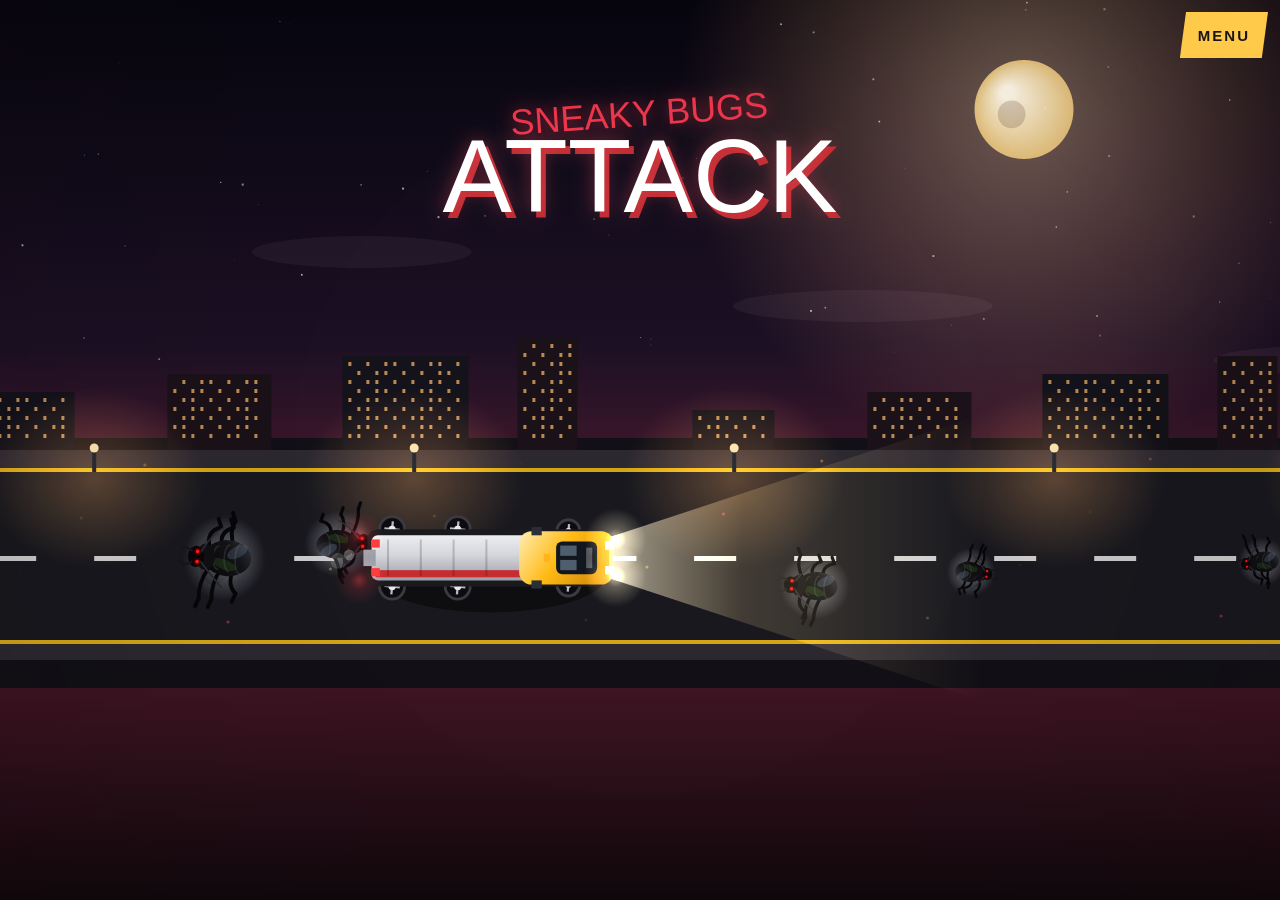
==== commit 4a0f602f: "Give the English and Polish pages their own 'About the game' text and a clearer English title" ====
--- a/en/index.html
+++ b/en/index.html
@@ -10,12 +10,12 @@
   <meta name="mobile-web-app-capable" content="yes" />
   <meta name="apple-mobile-web-app-status-bar-style" content="black-translucent" />
   <meta name="theme-color" content="#1c1518" />
-  <title>Sneaky Bugs – free browser game, no ads | Stop60</title>
+  <title>Sneaky Bugs – free 60-second truck arcade game, no ads | Stop60</title>
   <meta name="apple-mobile-web-app-title" content="Sneaky Bugs" />
   <meta name="application-name" content="SNEAKY BUGS" />
   <meta name="description" content="Free browser game, no ads: a night-time truck park, 60 seconds and black bugs with glowing red eyes. No account – play Sneaky Bugs." />
   <meta name="robots" content="index,follow,max-image-preview:large" />
-  <meta property="og:title" content="Sneaky Bugs – free browser game, no ads | Stop60" />
+  <meta property="og:title" content="Sneaky Bugs – free 60-second truck arcade game, no ads | Stop60" />
   <meta property="og:description" content="Free browser game, no ads: a night-time truck park, 60 seconds and black bugs with glowing red eyes. No account – play Sneaky Bugs." />
   <meta property="og:type" content="website" />
   <meta property="og:site_name" content="Stop60" />
@@ -28,7 +28,7 @@
   <link rel="alternate" hreflang="x-default" href="https://stop60.no/robaki/" />
   <meta property="og:image" content="https://stop60.no/robaki/intro.jpg" />
   <meta name="twitter:card" content="summary_large_image" />
-  <meta name="twitter:title" content="Sneaky Bugs – free browser game, no ads | Stop60" />
+  <meta name="twitter:title" content="Sneaky Bugs – free 60-second truck arcade game, no ads | Stop60" />
   <meta name="twitter:description" content="Free browser game, no ads: a night-time truck park, 60 seconds and black bugs with glowing red eyes. No account – play Sneaky Bugs." />
   <meta name="twitter:image" content="https://stop60.no/robaki/intro.jpg" />
   <meta name="copyright" content="© 2026 Stop60" />
@@ -427,7 +427,7 @@
           <button id="startBtn" class="btn" type="button" data-i18n="start">START</button>
           <button id="rankBtn" class="btn ghost" type="button" data-i18n="ranking">LEADERBOARD</button>
         </div>
-        <p class="legal">© 2026 Stop60 · <a href="en/privacy/" target="_blank" rel="noopener" data-i18n="privacy" data-i18n-href="privacyHref">Privacy</a> · <a href="en/info/" target="_blank" rel="noopener" data-i18n="terms" data-i18n-href="termsHref">Terms &amp; licences</a></p>
+        <p class="legal">© 2026 Stop60 · <a href="en/privacy/" target="_blank" rel="noopener" data-i18n="privacy" data-i18n-href="privacyHref">Privacy</a> · <a href="en/info/" target="_blank" rel="noopener" data-i18n="terms" data-i18n-href="termsHref">Terms &amp; licences</a> · <a href="#about">About the game</a></p>
         </div>
         <div class="mQ">
           <div class="qrbox"><figure class="qr" id="menuQr" role="img" aria-label="QR: https://stop60.no/robaki/"><svg class="qrsvg" viewBox="0 0 37 37" shape-rendering="crispEdges" aria-hidden="true" focusable="false"><rect width="37" height="37" fill="#fff"/><path transform="translate(4 4)" stroke="#000" d="M0 0.5h7m1 0h8m2 0h1m3 0h7m-29 1h1m5 0h1m1 0h1m1 0h1m2 0h3m1 0h3m2 0h1m5 0h1m-29 1h1m1 0h3m1 0h1m1 0h7m4 0h1m2 0h1m1 0h3m1 0h1m-29 1h1m1 0h3m1 0h1m2 0h1m2 0h1m1 0h2m1 0h1m2 0h1m1 0h1m1 0h3m1 0h1m-29 1h1m1 0h3m1 0h1m1 0h4m1 0h1m1 0h1m2 0h2m2 0h1m1 0h3m1 0h1m-29 1h1m5 0h1m2 0h1m3 0h2m2 0h2m3 0h1m5 0h1m-29 1h7m1 0h1m1 0h1m1 0h1m1 0h1m1 0h1m1 0h1m1 0h1m1 0h7m-19 1h2m2 0h1m5 0h1m-21 1h1m2 0h17m1 0h1m2 0h1m1 0h3m-29 1h3m1 0h1m4 0h4m1 0h1m2 0h3m1 0h1m2 0h1m1 0h2m-28 1h3m1 0h1m1 0h2m2 0h1m1 0h1m1 0h1m8 0h2m1 0h1m-26 1h1m1 0h3m1 0h1m1 0h2m3 0h2m1 0h1m1 0h2m2 0h3m2 0h1m-29 1h1m3 0h3m3 0h1m2 0h2m2 0h2m1 0h3m5 0h1m-29 1h2m3 0h1m2 0h2m1 0h2m4 0h2m2 0h8m-28 1h2m1 0h1m1 0h1m1 0h1m1 0h1m1 0h1m1 0h2m1 0h1m1 0h1m1 0h3m2 0h1m1 0h1m-27 1h1m4 0h1m3 0h4m1 0h5m1 0h2m2 0h1m1 0h1m-27 1h2m1 0h4m3 0h1m2 0h1m1 0h1m3 0h1m1 0h1m1 0h1m-26 1h1m3 0h2m1 0h4m1 0h1m4 0h4m3 0h1m1 0h2m-28 1h2m1 0h6m3 0h3m1 0h4m3 0h3m2 0h1m-29 1h3m4 0h1m2 0h4m1 0h2m5 0h5m-27 1h3m1 0h1m1 0h1m1 0h1m3 0h2m4 0h1m1 0h8m-20 1h6m2 0h2m2 0h1m3 0h2m-26 1h7m1 0h2m1 0h1m1 0h1m1 0h2m2 0h2m1 0h1m1 0h2m-26 1h1m5 0h1m1 0h6m2 0h1m1 0h1m1 0h1m3 0h1m2 0h2m-29 1h1m1 0h3m1 0h1m1 0h3m1 0h2m1 0h3m1 0h7m1 0h1m-28 1h1m1 0h3m1 0h1m1 0h2m1 0h1m2 0h1m1 0h1m1 0h1m2 0h1m1 0h1m3 0h1m-28 1h1m1 0h3m1 0h1m2 0h1m2 0h1m3 0h1m1 0h1m1 0h2m1 0h2m1 0h3m-29 1h1m5 0h1m4 0h1m1 0h1m1 0h1m5 0h1m1 0h1m1 0h2m1 0h1m-29 1h7m1 0h1m1 0h5m1 0h10"/></svg><figcaption data-i18n="qrLabel">Scan &amp; play</figcaption></figure><button type="button" class="shbtn" id="menuShare"><svg class="shico" viewBox="0 0 24 24" aria-hidden="true" focusable="false"><path d="M4 12v8a2 2 0 0 0 2 2h12a2 2 0 0 0 2-2v-8"/><polyline points="16 6 12 2 8 6"/><line x1="12" y1="2" x2="12" y2="15"/></svg><span data-i18n="share">Share</span></button></div>
@@ -574,7 +574,7 @@
       noteEmpty: 'Ranking online jest jeszcze pusty — pokazuję wyniki z tego urządzenia.', noteDown: 'Ranking online jest chwilowo niedostępny — pokazuję wyniki z tego urządzenia.',
     },
     en: {
-      docTitle: 'Sneaky Bugs – free browser game, no ads | Stop60',
+      docTitle: 'Sneaky Bugs – free 60-second truck arcade game, no ads | Stop60',
       metaDesc: 'Free browser game, no ads: a night-time truck park, 60 seconds and black bugs with glowing red eyes. No account – play Sneaky Bugs.',
       htmlLang: 'en',
       hudTime: 'TIME', hudCab: 'CAB', hudPoints: 'POINTS', aPause: 'Pause', aSound: 'Sound', aLang: 'Language',
@@ -2985,5 +2985,8 @@
 </script>
 <script src="https://stop60.no/assets/wisdom.js" defer></script>
 <script>addEventListener("load",function(){window.StopWisdom&&StopWisdom.show({before:document.getElementById("startBtn").parentNode})});</script>
+<!-- s60-about v1 -->
+<style>.s60about{display:none;position:fixed;inset:0;z-index:2147483000;overflow-y:auto;-webkit-overflow-scrolling:touch;touch-action:pan-y;overscroll-behavior:contain;background:rgba(10,9,12,.97);color:#f3efe6;font:400 16px/1.55 system-ui,-apple-system,'Segoe UI',Roboto,sans-serif;-webkit-user-select:text;user-select:text;text-align:left;padding:max(18px,env(safe-area-inset-top)) 18px 48px}.s60about:target{display:block}.s60about .in{max-width:680px;margin:0 auto}.s60about h2{font-size:1.45em;line-height:1.2;margin:.4em 0 .5em}.s60about h3{font-size:1.08em;margin:1.3em 0 .35em}.s60about p,.s60about li{margin:.35em 0}.s60about ul{padding-left:1.2em;margin:.3em 0}.s60about a{color:#ffd36b;text-decoration:underline;text-underline-offset:2px}.s60about .x{display:inline-block;margin:0 0 6px;padding:8px 14px;border:1px solid #ffd36b;border-radius:999px;text-decoration:none;font-weight:700}.s60about .x.b{margin-top:22px}</style>
+<section class="s60about" id="about" lang="en" aria-label="About Sneaky Bugs – Attack of the Black Bugs" onpointerdown="event.stopPropagation()" ontouchstart="event.stopPropagation()" onkeydown="event.stopPropagation()"><div class="in"><a class="x" href="#">✕ Back to the game</a><h2>About Sneaky Bugs – Attack of the Black Bugs</h2><p>Sneaky Bugs is a free 60-second arcade game you play in your browser. It is night at a truck park, and black bugs with glowing red eyes are crawling out of the dark. You drive the truck: squash as many bugs as you can before the clock runs out, while dodging their venom. Squashing bugs earns you extra seconds and new skills, so a good run can last much longer than a minute.</p><h3>How to play</h3><ul><li>Hold your finger on the screen and the truck drives to that spot. Keep moving to run over bugs.</li><li>Every 5 bugs give you +1 second, and every 6 bugs unlock a new skill.</li><li>Skills: repair the cab, +5 seconds, turbo, crush, armour and the horn.</li><li>Bugs come in waves of 6, 8, 10, 12 and more, across 5 zones of the truck park.</li></ul><h3>Tips</h3><p>Do not stop – a moving truck is much harder for the venom to hit. Sweep through groups of bugs instead of chasing single ones, and save turbo for the moment a wave is spread across the lot.</p><h3>Good to know</h3><ul><li>Free, with no ads, no account and nothing to install.</li><li>Plays on phones and computers. You can also steer by tilting your phone.</li><li>The game has flashes and explosions.</li><li>Want to compete? Put your nickname and score on the online leaderboard (16 and over).</li></ul><h3>Other languages</h3><p><a href="/robaki/" hreflang="pl" lang="pl">Robaki po polsku</a> · <a href="/robaki/en/" hreflang="en" lang="en">Sneaky Bugs in English</a></p><h3>More free games on Stop60</h3><p><a href="/ufobang/en/">Ufobang – space arcade</a> · <a href="/lavakule/en/">Lava Marble – roll over the lava</a> · <a href="/logikk/en/">Pure Logic – daily number puzzle</a></p><p>All games in English: <a href="/en/">Stop60 – free browser games</a>.</p><a class="x b" href="#">✕ Back to the game</a></div></section>
 </body>
 </html>
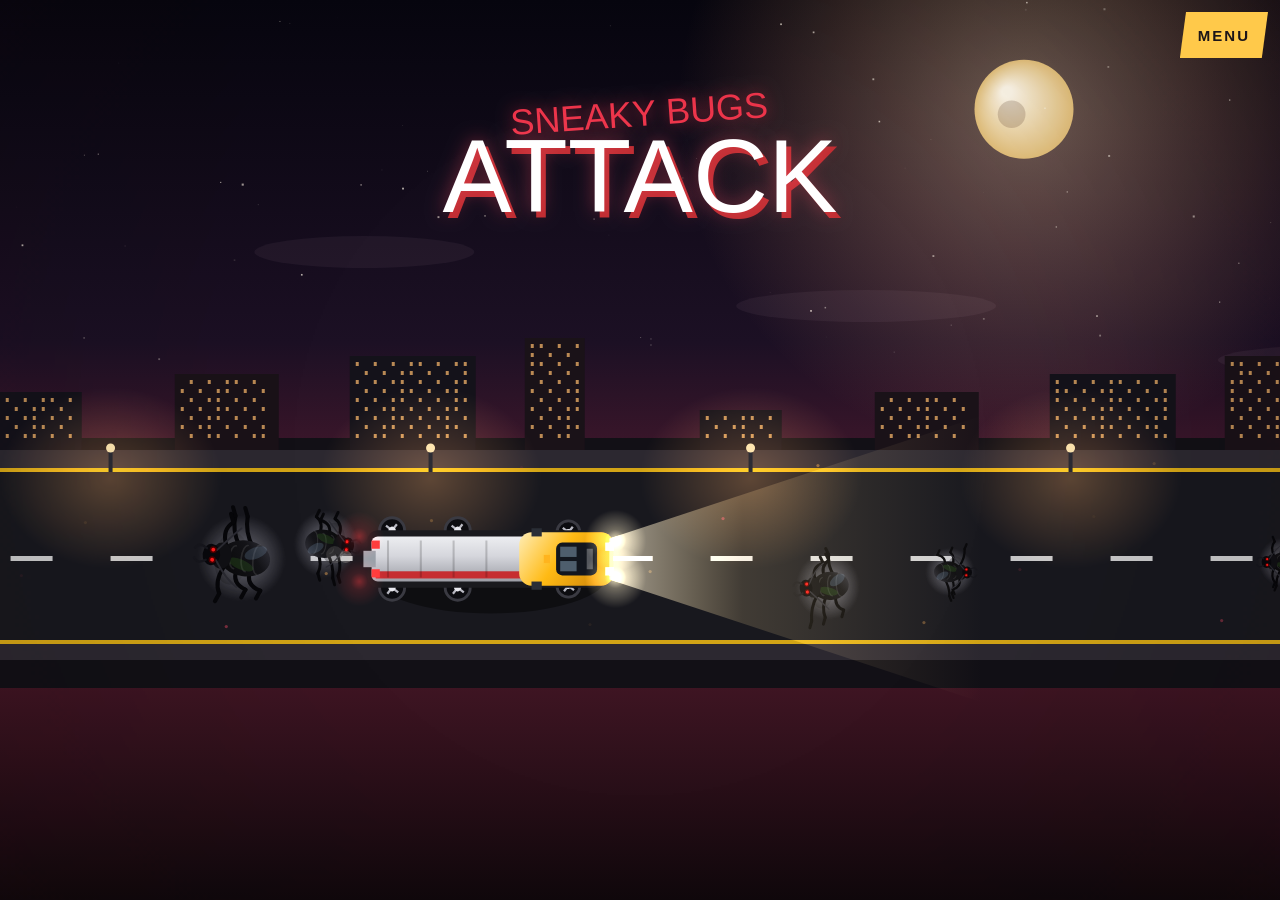
==== commit e21dcf5d: "Hold the cold title until a tap or MENU. The two-second auto-open of the full menu was cutting off n" ====
--- a/en/index.html
+++ b/en/index.html
@@ -32,7 +32,7 @@
   <meta name="twitter:description" content="Free browser game, no ads: a night-time truck park, 60 seconds and black bugs with glowing red eyes. No account – play Sneaky Bugs." />
   <meta name="twitter:image" content="https://stop60.no/robaki/intro.jpg" />
   <meta name="copyright" content="© 2026 Stop60" />
-  <meta name="robaki-version" content="v4.7-fast-start" />
+  <meta name="robaki-version" content="v4.10-hold-title" />
   <link rel="apple-touch-icon" sizes="180x180" href="apple-touch-icon.png?v=1"/>
   <link rel="icon" type="image/png" sizes="32x32" href="favicon-32.png?v=1"/>
   <link rel="icon" type="image/png" sizes="16x16" href="favicon-16.png?v=1"/>
@@ -2603,7 +2603,6 @@
   function updateCold(dt) {
     coldT += dt;
     if (!stingPlayed && coldT > 1.2 && audioReady()) { stingPlayed = true; sfx.intro(); }
-    if (coldT > 2.0) showMenu();
   }
   function drawColdLogo() {
     const t = coldT, cx = W / 2;
@@ -2803,7 +2802,16 @@
   window.addEventListener('keydown', e => {
     if (e.target && e.target.tagName === 'INPUT') return;
     const k = e.key.toLowerCase();
-    if (state === 'cold') { if (k !== 'tab') { skipCold(); e.preventDefault(); } return; }
+    if (state === 'cold') {
+      // Space, Enter, or a plain letter starts like a tap. Escape opens the menu. Tab does not start.
+      if (k === 'escape') { skipCold(); e.preventDefault(); return; }
+      if (k === 'tab') return;
+      const tag = e.target && e.target.tagName;
+      const activatesControl = (tag === 'BUTTON' || tag === 'A') && (k === ' ' || k === 'enter');
+      const plainLetter = !e.ctrlKey && !e.altKey && !e.metaKey && k.length === 1 && /\p{L}/u.test(k);
+      if (!activatesControl && (k === ' ' || k === 'enter' || plainLetter)) { playFromCold(); e.preventDefault(); }
+      return;
+    }
     if (state === 'intro' && (k === 'escape' || k === 'enter' || k === ' ')) { e.preventDefault(); skipBtn.click(); return; }
     keys[k] = true;
     if (k === 'p' || k === 'escape') { state === 'play' ? pause() : resume(); }
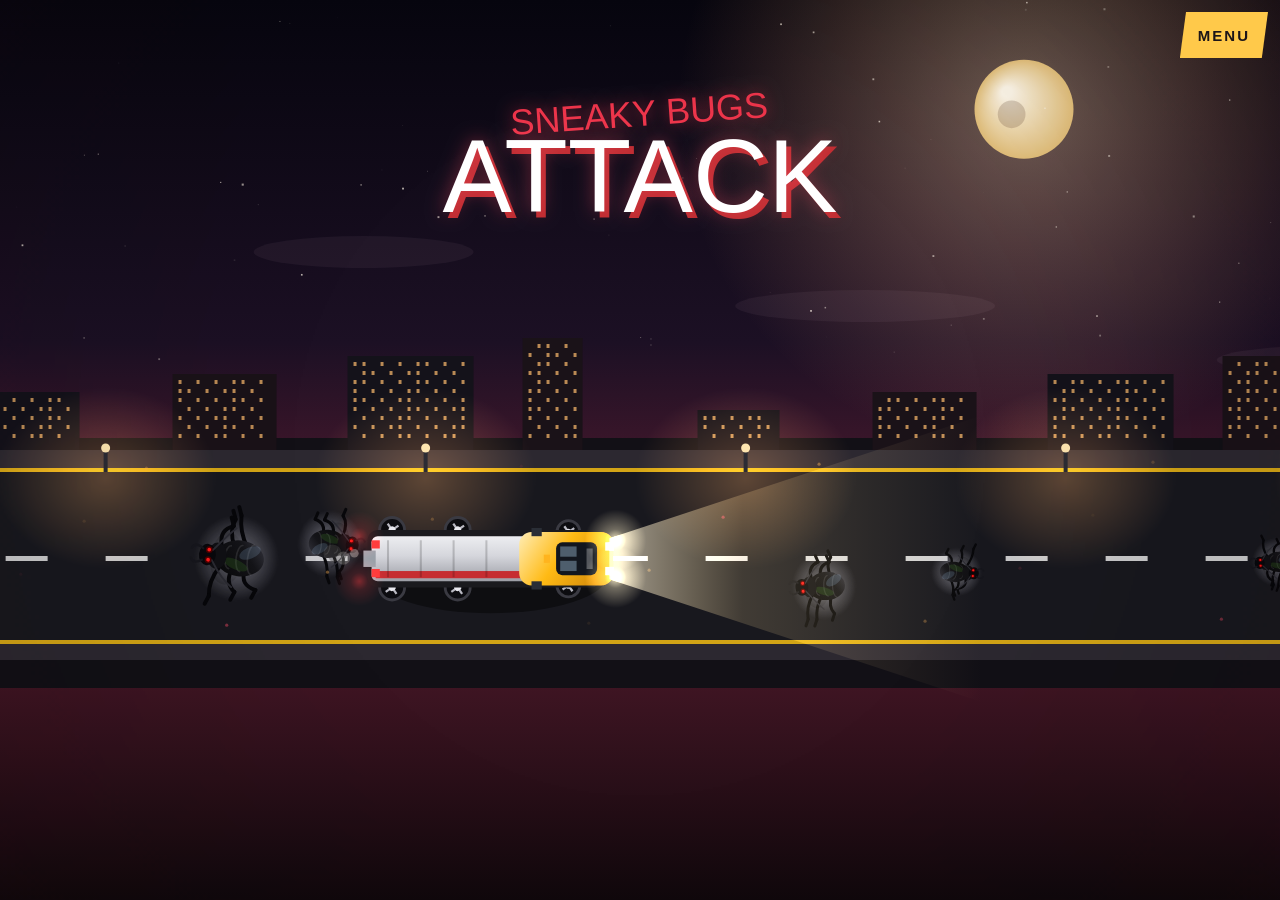
==== commit df132a83: "Add 'All games' button (corner during play + end/pause screens) via stop60.no/assets/s60-back.js" ====
--- a/en/index.html
+++ b/en/index.html
@@ -2996,5 +2996,6 @@
 <!-- s60-about v1 -->
 <style>.s60about{display:none;position:fixed;inset:0;z-index:2147483000;overflow-y:auto;-webkit-overflow-scrolling:touch;touch-action:pan-y;overscroll-behavior:contain;background:rgba(10,9,12,.97);color:#f3efe6;font:400 16px/1.55 system-ui,-apple-system,'Segoe UI',Roboto,sans-serif;-webkit-user-select:text;user-select:text;text-align:left;padding:max(18px,env(safe-area-inset-top)) 18px 48px}.s60about:target{display:block}.s60about .in{max-width:680px;margin:0 auto}.s60about h2{font-size:1.45em;line-height:1.2;margin:.4em 0 .5em}.s60about h3{font-size:1.08em;margin:1.3em 0 .35em}.s60about p,.s60about li{margin:.35em 0}.s60about ul{padding-left:1.2em;margin:.3em 0}.s60about a{color:#ffd36b;text-decoration:underline;text-underline-offset:2px}.s60about .x{display:inline-block;margin:0 0 6px;padding:8px 14px;border:1px solid #ffd36b;border-radius:999px;text-decoration:none;font-weight:700}.s60about .x.b{margin-top:22px}</style>
 <section class="s60about" id="about" lang="en" aria-label="About Sneaky Bugs – Attack of the Black Bugs" onpointerdown="event.stopPropagation()" ontouchstart="event.stopPropagation()" onkeydown="event.stopPropagation()"><div class="in"><a class="x" href="#">✕ Back to the game</a><h2>About Sneaky Bugs – Attack of the Black Bugs</h2><p>Sneaky Bugs is a free 60-second arcade game you play in your browser. It is night at a truck park, and black bugs with glowing red eyes are crawling out of the dark. You drive the truck: squash as many bugs as you can before the clock runs out, while dodging their venom. Squashing bugs earns you extra seconds and new skills, so a good run can last much longer than a minute.</p><h3>How to play</h3><ul><li>Hold your finger on the screen and the truck drives to that spot. Keep moving to run over bugs.</li><li>Every 5 bugs give you +1 second, and every 6 bugs unlock a new skill.</li><li>Skills: repair the cab, +5 seconds, turbo, crush, armour and the horn.</li><li>Bugs come in waves of 6, 8, 10, 12 and more, across 5 zones of the truck park.</li></ul><h3>Tips</h3><p>Do not stop – a moving truck is much harder for the venom to hit. Sweep through groups of bugs instead of chasing single ones, and save turbo for the moment a wave is spread across the lot.</p><h3>Good to know</h3><ul><li>Free, with no ads, no account and nothing to install.</li><li>Plays on phones and computers. You can also steer by tilting your phone.</li><li>The game has flashes and explosions.</li><li>Want to compete? Put your nickname and score on the online leaderboard (16 and over).</li></ul><h3>Other languages</h3><p><a href="/robaki/" hreflang="pl" lang="pl">Robaki po polsku</a> · <a href="/robaki/en/" hreflang="en" lang="en">Sneaky Bugs in English</a></p><h3>More free games on Stop60</h3><p><a href="/ufobang/en/">Ufobang – space arcade</a> · <a href="/lavakule/en/">Lava Marble – roll over the lava</a> · <a href="/logikk/en/">Pure Logic – daily number puzzle</a></p><p>All games in English: <a href="/en/">Stop60 – free browser games</a>.</p><a class="x b" href="#">✕ Back to the game</a></div></section>
+<script src="/assets/s60-back.js?v=1" data-game="robaki" data-pos="tr" data-dx="2" data-dy="86" data-compact="1" data-end="after:#end-overlay .btnrow|in:#pause-overlay" defer></script>
 </body>
 </html>
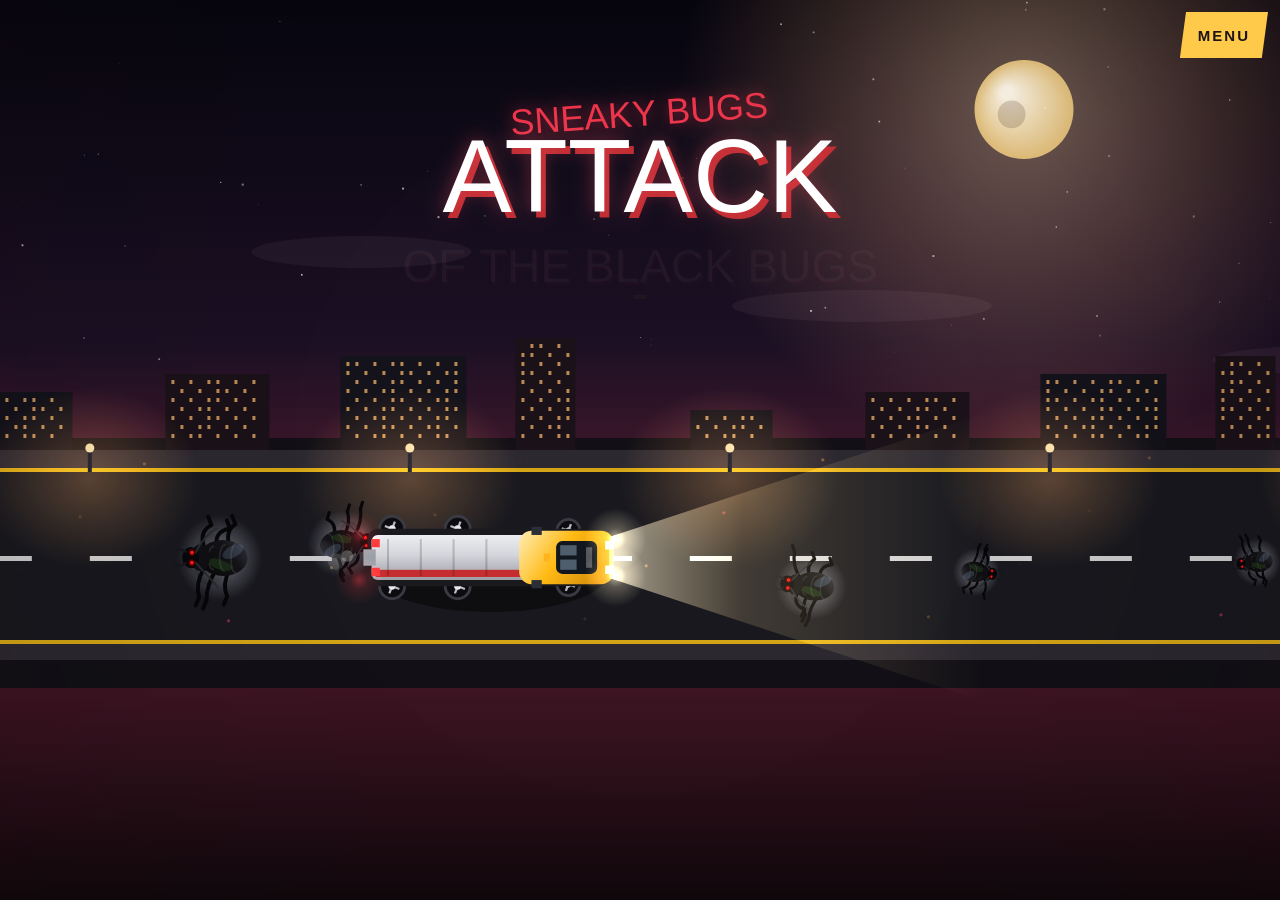
==== commit 8ca30c18: "End screens: serve the Follow Stop60 row (Facebook / X) from s60-back.js v2" ====
--- a/en/index.html
+++ b/en/index.html
@@ -2996,6 +2996,6 @@
 <!-- s60-about v1 -->
 <style>.s60about{display:none;position:fixed;inset:0;z-index:2147483000;overflow-y:auto;-webkit-overflow-scrolling:touch;touch-action:pan-y;overscroll-behavior:contain;background:rgba(10,9,12,.97);color:#f3efe6;font:400 16px/1.55 system-ui,-apple-system,'Segoe UI',Roboto,sans-serif;-webkit-user-select:text;user-select:text;text-align:left;padding:max(18px,env(safe-area-inset-top)) 18px 48px}.s60about:target{display:block}.s60about .in{max-width:680px;margin:0 auto}.s60about h2{font-size:1.45em;line-height:1.2;margin:.4em 0 .5em}.s60about h3{font-size:1.08em;margin:1.3em 0 .35em}.s60about p,.s60about li{margin:.35em 0}.s60about ul{padding-left:1.2em;margin:.3em 0}.s60about a{color:#ffd36b;text-decoration:underline;text-underline-offset:2px}.s60about .x{display:inline-block;margin:0 0 6px;padding:8px 14px;border:1px solid #ffd36b;border-radius:999px;text-decoration:none;font-weight:700}.s60about .x.b{margin-top:22px}</style>
 <section class="s60about" id="about" lang="en" aria-label="About Sneaky Bugs – Attack of the Black Bugs" onpointerdown="event.stopPropagation()" ontouchstart="event.stopPropagation()" onkeydown="event.stopPropagation()"><div class="in"><a class="x" href="#">✕ Back to the game</a><h2>About Sneaky Bugs – Attack of the Black Bugs</h2><p>Sneaky Bugs is a free 60-second arcade game you play in your browser. It is night at a truck park, and black bugs with glowing red eyes are crawling out of the dark. You drive the truck: squash as many bugs as you can before the clock runs out, while dodging their venom. Squashing bugs earns you extra seconds and new skills, so a good run can last much longer than a minute.</p><h3>How to play</h3><ul><li>Hold your finger on the screen and the truck drives to that spot. Keep moving to run over bugs.</li><li>Every 5 bugs give you +1 second, and every 6 bugs unlock a new skill.</li><li>Skills: repair the cab, +5 seconds, turbo, crush, armour and the horn.</li><li>Bugs come in waves of 6, 8, 10, 12 and more, across 5 zones of the truck park.</li></ul><h3>Tips</h3><p>Do not stop – a moving truck is much harder for the venom to hit. Sweep through groups of bugs instead of chasing single ones, and save turbo for the moment a wave is spread across the lot.</p><h3>Good to know</h3><ul><li>Free, with no ads, no account and nothing to install.</li><li>Plays on phones and computers. You can also steer by tilting your phone.</li><li>The game has flashes and explosions.</li><li>Want to compete? Put your nickname and score on the online leaderboard (16 and over).</li></ul><h3>Other languages</h3><p><a href="/robaki/" hreflang="pl" lang="pl">Robaki po polsku</a> · <a href="/robaki/en/" hreflang="en" lang="en">Sneaky Bugs in English</a></p><h3>More free games on Stop60</h3><p><a href="/ufobang/en/">Ufobang – space arcade</a> · <a href="/lavakule/en/">Lava Marble – roll over the lava</a> · <a href="/logikk/en/">Pure Logic – daily number puzzle</a></p><p>All games in English: <a href="/en/">Stop60 – free browser games</a>.</p><a class="x b" href="#">✕ Back to the game</a></div></section>
-<script src="/assets/s60-back.js?v=1" data-game="robaki" data-pos="tr" data-dx="2" data-dy="86" data-compact="1" data-end="after:#end-overlay .btnrow|in:#pause-overlay" defer></script>
+<script src="/assets/s60-back.js?v=2" data-game="robaki" data-pos="tr" data-dx="2" data-dy="86" data-compact="1" data-end="after:#end-overlay .btnrow|in:#pause-overlay" defer></script>
 </body>
 </html>
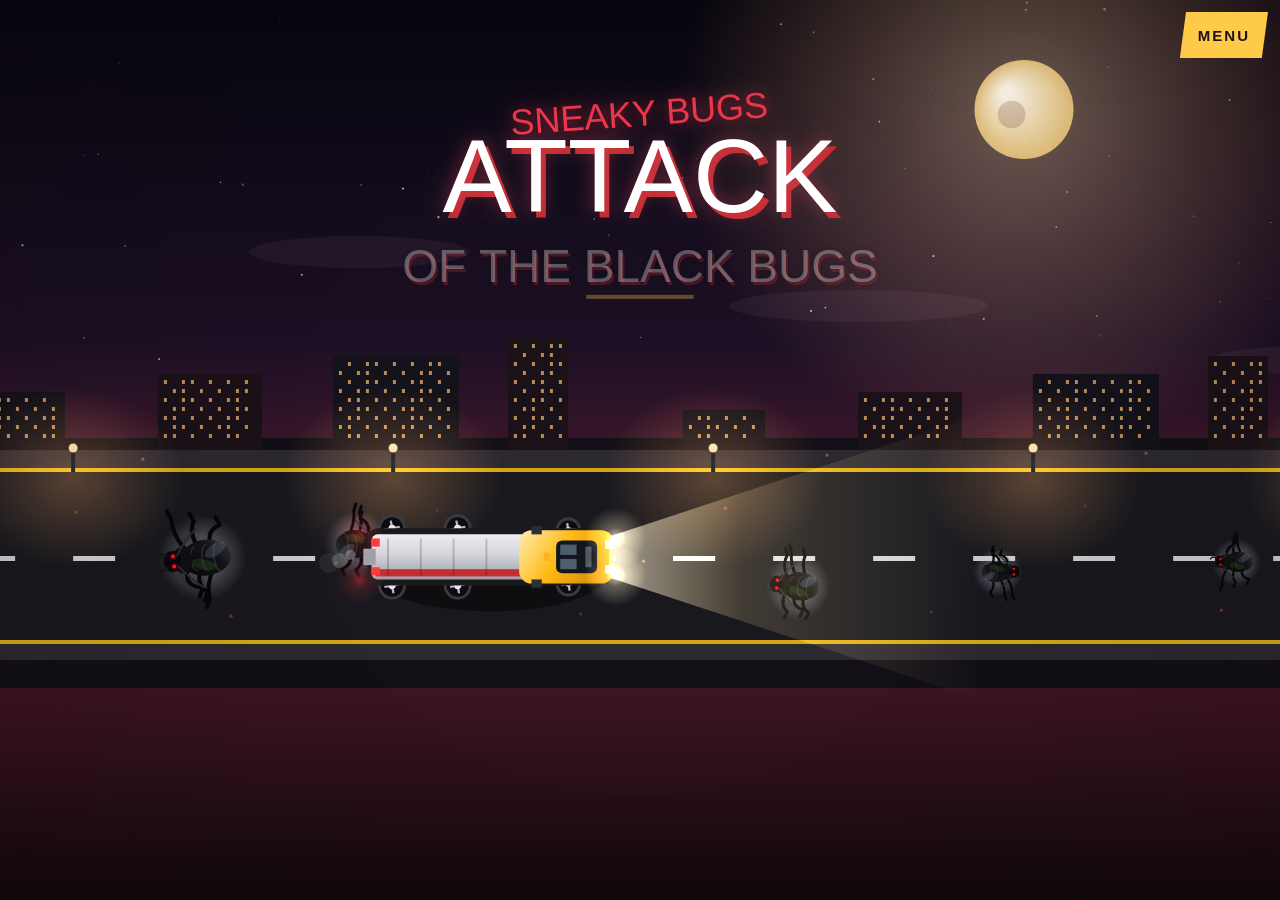
==== commit edfa99fd: "Cameos during play (Magic, Grandma, Santa's sleigh & friends) via /assets/s60-cameo.js" ====
--- a/en/index.html
+++ b/en/index.html
@@ -2997,5 +2997,6 @@
 <style>.s60about{display:none;position:fixed;inset:0;z-index:2147483000;overflow-y:auto;-webkit-overflow-scrolling:touch;touch-action:pan-y;overscroll-behavior:contain;background:rgba(10,9,12,.97);color:#f3efe6;font:400 16px/1.55 system-ui,-apple-system,'Segoe UI',Roboto,sans-serif;-webkit-user-select:text;user-select:text;text-align:left;padding:max(18px,env(safe-area-inset-top)) 18px 48px}.s60about:target{display:block}.s60about .in{max-width:680px;margin:0 auto}.s60about h2{font-size:1.45em;line-height:1.2;margin:.4em 0 .5em}.s60about h3{font-size:1.08em;margin:1.3em 0 .35em}.s60about p,.s60about li{margin:.35em 0}.s60about ul{padding-left:1.2em;margin:.3em 0}.s60about a{color:#ffd36b;text-decoration:underline;text-underline-offset:2px}.s60about .x{display:inline-block;margin:0 0 6px;padding:8px 14px;border:1px solid #ffd36b;border-radius:999px;text-decoration:none;font-weight:700}.s60about .x.b{margin-top:22px}</style>
 <section class="s60about" id="about" lang="en" aria-label="About Sneaky Bugs – Attack of the Black Bugs" onpointerdown="event.stopPropagation()" ontouchstart="event.stopPropagation()" onkeydown="event.stopPropagation()"><div class="in"><a class="x" href="#">✕ Back to the game</a><h2>About Sneaky Bugs – Attack of the Black Bugs</h2><p>Sneaky Bugs is a free 60-second arcade game you play in your browser. It is night at a truck park, and black bugs with glowing red eyes are crawling out of the dark. You drive the truck: squash as many bugs as you can before the clock runs out, while dodging their venom. Squashing bugs earns you extra seconds and new skills, so a good run can last much longer than a minute.</p><h3>How to play</h3><ul><li>Hold your finger on the screen and the truck drives to that spot. Keep moving to run over bugs.</li><li>Every 5 bugs give you +1 second, and every 6 bugs unlock a new skill.</li><li>Skills: repair the cab, +5 seconds, turbo, crush, armour and the horn.</li><li>Bugs come in waves of 6, 8, 10, 12 and more, across 5 zones of the truck park.</li></ul><h3>Tips</h3><p>Do not stop – a moving truck is much harder for the venom to hit. Sweep through groups of bugs instead of chasing single ones, and save turbo for the moment a wave is spread across the lot.</p><h3>Good to know</h3><ul><li>Free, with no ads, no account and nothing to install.</li><li>Plays on phones and computers. You can also steer by tilting your phone.</li><li>The game has flashes and explosions.</li><li>Want to compete? Put your nickname and score on the online leaderboard (16 and over).</li></ul><h3>Other languages</h3><p><a href="/robaki/" hreflang="pl" lang="pl">Robaki po polsku</a> · <a href="/robaki/en/" hreflang="en" lang="en">Sneaky Bugs in English</a></p><h3>More free games on Stop60</h3><p><a href="/ufobang/en/">Ufobang – space arcade</a> · <a href="/lavakule/en/">Lava Marble – roll over the lava</a> · <a href="/logikk/en/">Pure Logic – daily number puzzle</a></p><p>All games in English: <a href="/en/">Stop60 – free browser games</a>.</p><a class="x b" href="#">✕ Back to the game</a></div></section>
 <script src="/assets/s60-back.js?v=2" data-game="robaki" data-pos="tr" data-dx="2" data-dy="86" data-compact="1" data-end="after:#end-overlay .btnrow|in:#pause-overlay" defer></script>
+<script src="/assets/s60-cameo.js?v=1" data-game="robaki" data-need="#hud" data-block="#menu,#end-overlay,#pause-overlay" data-ls="robaki_sound_v1=0" data-top="90" defer></script>
 </body>
 </html>
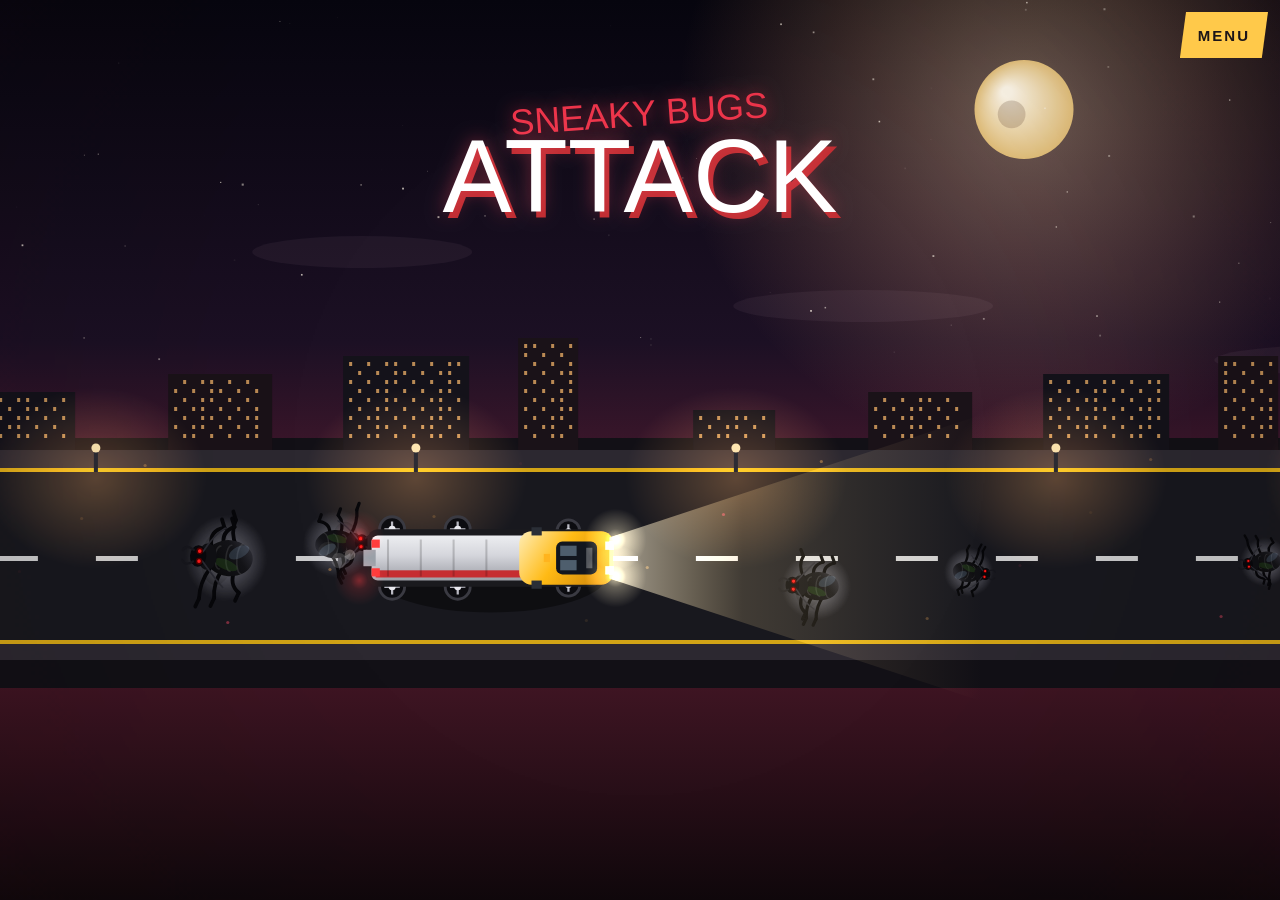
==== commit 2673fceb: "Primary start button = START (NO/EN/PL) + Polish text fixes" ====
--- a/en/index.html
+++ b/en/index.html
@@ -538,7 +538,7 @@
       shareScoreText: (sc, w) => `Mam ${sc} pkt w SNEAKY BUGS (fala ${w}). Pobijesz mój wynik?`,
       qrLabel: 'Zeskanuj i zagraj', qrShare: 'Zeskanuj i zagraj — podaj dalej',
       logoSub: 'NOCNY TRUCK PARK · 60 S', logoPl: 'Atak Czarnych Robaków',
-      coldKicker: 'SNEAKY BUGS', coldL1: 'ATAK', coldL2: 'CZARNYCH ROBAKÓW', coldTap: 'DOTKNIJ, ABY GRAĆ', coldSkip: 'MENU',
+      coldKicker: 'SNEAKY BUGS', coldL1: 'ATAK', coldL2: 'CZARNYCH ROBAKÓW', coldTap: 'DOTKNIJ — START', coldSkip: 'MENU',
       chk1: '60 s + premie', chk2: 'Fale 6·8·10·12…', chk3: '5 stref na mapie', chk4: 'Umiejętności',
       howto: 'Przytrzymaj palec — ciężarówka jedzie w to miejsce. Rozjeżdżaj robaki w\u00a0ruchu i\u00a0uciekaj przed jadem. Co 6 robaków nowa umiejętność, co 5 robaków +1\u00a0s. Uwaga: gra ma błyski i\u00a0wybuchy.',
       icRepair: 'naprawa', icTurbo: 'turbo', icCrush: 'miażdż.', icArmor: 'pancerz', icHorn: 'klakson',
@@ -546,29 +546,29 @@
       lbNote: 'Nick i wynik trafią do publicznego rankingu online. Nie wpisuj imienia i nazwiska ani e-maila.',
       privacy: 'Prywatność', terms: 'Zasady i licencje', privacyHref: 'prywatnosc/', termsHref: 'informacje/',
       lbConsent: 'Mam co najmniej 16 lat (18 w Indiach) i chcę pokazać nick, punkty, robaki i falę w rankingu online', showIntro: 'Pokaż intro przed grą',
-      start: 'ROZPOCZNIJ', ranking: 'RANKING', rankKicker: 'Najlepsi kierowcy', rankHead: 'RANKING', back: 'WRÓĆ',
+      start: 'START', ranking: 'RANKING', rankKicker: 'Najlepsi kierowcy', rankHead: 'RANKING', back: 'WRÓĆ',
       endKicker: 'Koniec rundy', endTitle: 'KONIEC', points: 'PUNKTÓW', logCap: 'PRZEBIEG GRY', again: 'JESZCZE RAZ', menu: 'MENU',
       pKicker: 'Silnik na luzie', pHead: 'PAUZA', pText: 'Robaki czekają…', resume: 'GRAJ DALEJ', quit: 'WYJDŹ DO MENU',
-      skip: 'POMIŃ INTRO ›', hint: 'Przytrzymaj palec — ciężarówka jedzie w palec',
+      skip: 'POMIŃ INTRO ›', hint: 'Przytrzymaj palec — ciężarówka jedzie w to miejsce',
       best: b => 'REKORD: ' + b, mute: 'Wyłącz dźwięk', unmute: 'Włącz dźwięk',
       nickShort: 'Wpisz nick (2–16 znaków).', nickChars: 'Dozwolone: litery, cyfry, spacja i . _ \' - (na początku litera lub cyfra).', nickBad: 'Ten nick jest niedozwolony — wybierz inny.',
-      tagFailed: 'nie wysłano', tagSending: 'wysyłam…', capOnline: 'TOP 10 · RANKING ONLINE', capLocal: 'TOP 10 · NA TYM URZĄDZENIU', rankEmpty: 'Brak wyników — zagraj pierwszy!',
+      tagFailed: 'nie wysłano', tagSending: 'wysyłam…', capOnline: 'TOP 10 · RANKING ONLINE', capLocal: 'TOP 10 · NA TYM URZĄDZENIU', rankEmpty: 'Brak wyników — zagraj jako pierwszy!',
       z_road: 'ULICA · WYJAZD', z_park: 'TRUCK PARK', z_fuel: 'STACJA PALIW', z_yard: 'PLAC PRZEMYSŁOWY', z_docks: 'RAMPY ZAŁADUNKOWE',
       sExit: 'WYJAZD ›', sLoading: 'STREFA ZAŁADUNKU', sEntry: 'WJAZD ↑', sWarehouse: 'MAGAZYN  B', sShop: 'SKLEP · 24/7', sWash: 'MYJNIA', sFuel: 'PALIWO · DIESEL · ADBLUE', sDiesel: 'ON 6,49', sPetrol: 'PB 6,89', sQuay: 'NABRZEŻE',
       hWave: 'FALA ', hBugs: 'ROBAKI ', hNext: (sk, n, t, m) => sk + ' ZA ' + n + ' · +' + t + ' S ZA ' + m, map: 'MAPA · ',
       sk_turbo: 'TURBO', sk_crush: 'MIAŻDŻENIE', sk_armor: 'PANCERZ', sk_horn: 'KLAKSON', ch_turbo: 'TURBO', ch_crush: 'MIAŻDŻ', ch_armor: 'PANCERZ',
       pk_repair: 'NAPRAWA +35', pk_time: '+5 S CZASU', pk_turbo: 'TURBO!', pk_crush: 'MIAŻDŻENIE!', pk_armor: 'PANCERZ!', pk_horn: 'KLAKSON!',
       flArmor: 'PANCERZ', flVenom: '-JAD',
-      sumWaves: 'fale', sumSkills: 'umiejętn.', sumPicks: 'power-upy', sumTime: 'premie czasu', sumZones: 'strefy', sumCombos: 'serie x3+', noEvents: 'Brak zdarzeń.',
+      sumWaves: 'fale', sumSkills: 'umiejętn.', sumPicks: 'bonusy', sumTime: 'premie czasu', sumZones: 'strefy', sumCombos: 'serie x3+', noEvents: 'Brak zdarzeń.',
       evSkill: (sk, n) => 'Umiejętność: ' + sk + ' (za ' + n + ' robaków)', evTime: (a, why) => 'Premia czasowa +' + a + ' s · ' + why, whyKills: n => n + ' robaków',
-      evPick: nm => 'Power-up: ' + nm, evCombo: n => 'Seria x' + n + ' robaków', evHp: 'Kabina poniżej 30%',
+      evPick: nm => 'Bonus: ' + nm, evCombo: n => 'Seria x' + n + ' robaków', evHp: 'Kabina poniżej 30%',
       evWave1: (n, z) => 'Fala 1 · ' + n + ' robaków z naczepy · ' + z, evWave: (w, n) => 'Fala ' + w + ' · ' + n + ' robaków', evZone: z => 'Nowa strefa: ' + z,
       evWin: b => 'Koniec czasu · ciężarówka ocalała · premia +' + b + ' pkt', evLose: w => 'Ciężarówka zniszczona na fali ' + w,
-      kWin: 'Kierowca ocalał', kLose: 'Ciężarówka padła', tWin: 'PRZETRWAŁEŚ', tLose: 'KONIEC GRY',
+      kWin: 'Kierowca ocalał', kLose: 'Ciężarówka zniszczona', tWin: 'PRZETRWAŁEŚ', tLose: 'KONIEC GRY',
       mWin: b => 'Czas minął, a ciężarówka wciąż stoi. Premia: +' + b + ' pkt.', mLose: w => 'Jad przeżarł kabinę na fali ' + w + '.', newBest: 'NOWY REKORD!',
       stBugs: 'robaki', stWave: 'fala', stCombo: 'najdł. seria', stZones: 'strefy', stSkills: 'umiejętn.', stTime: 'czas jazdy',
       sending: 'Wysyłam wynik do rankingu online…', sent: 'Wynik zapisany w rankingu online ✓',
-      sendFail: 'Wynik nie wysłano do rankingu online — zapisany na tym urządzeniu, spróbuję ponownie później.',
+      sendFail: 'Nie udało się wysłać wyniku do rankingu online — zapisałem go na tym urządzeniu i spróbuję ponownie później.',
       sendLocal: 'Wynik zapisany na tym urządzeniu. Zaznacz „Mam co najmniej 16 lat…” w menu, żeby trafić do rankingu online.',
       loading: 'Wczytuję…', noteOnline: 'Wyniki wszystkich graczy (najlepszy wynik każdego nicku).',
       noteEmpty: 'Ranking online jest jeszcze pusty — pokazuję wyniki z tego urządzenia.', noteDown: 'Ranking online jest chwilowo niedostępny — pokazuję wyniki z tego urządzenia.',
@@ -583,7 +583,7 @@
       shareScoreText: (sc, w) => `I scored ${sc} points in SNEAKY BUGS (wave ${w}). Can you beat that?`,
       qrLabel: 'Scan & play', qrShare: 'Scan & play — pass it on',
       logoSub: 'NIGHT TRUCK PARK · 60 S', logoPl: 'Attack of the Black Bugs',
-      coldKicker: 'SNEAKY BUGS', coldL1: 'ATTACK', coldL2: 'OF THE BLACK BUGS', coldTap: 'TAP TO PLAY', coldSkip: 'MENU',
+      coldKicker: 'SNEAKY BUGS', coldL1: 'ATTACK', coldL2: 'OF THE BLACK BUGS', coldTap: 'TAP TO START', coldSkip: 'MENU',
       chk1: '60 s + bonuses', chk2: 'Waves 6·8·10·12…', chk3: '5 map zones', chk4: 'Skills',
       howto: 'Hold your finger down — the truck drives to that spot. Squash bugs on the move and dodge the venom. Every 6 bugs = a new skill, every 5 bugs = +1\u00a0s. Note: flashes and explosions.',
       icRepair: 'repair', icTurbo: 'turbo', icCrush: 'crush', icArmor: 'armor', icHorn: 'horn',
@@ -606,7 +606,7 @@
       flArmor: 'ARMOR', flVenom: '-VENOM',
       sumWaves: 'waves', sumSkills: 'skills', sumPicks: 'power-ups', sumTime: 'time bonuses', sumZones: 'zones', sumCombos: 'streaks x3+', noEvents: 'Nothing happened.',
       evSkill: (sk, n) => 'Skill: ' + sk + ' (for ' + n + ' bugs)', evTime: (a, why) => 'Time bonus +' + a + ' s · ' + why, whyKills: n => n + ' bugs',
-      evPick: nm => 'Power-up: ' + nm, evCombo: n => n + '-bug streak', evHp: 'Cab below 30%',
+      evPick: nm => 'Bonus: ' + nm, evCombo: n => n + '-bug streak', evHp: 'Cab below 30%',
       evWave1: (n, z) => 'Wave 1 · ' + n + ' bugs off the trailer · ' + z, evWave: (w, n) => 'Wave ' + w + ' · ' + n + ' bugs', evZone: z => 'New zone: ' + z,
       evWin: b => 'Time\'s up · truck survived · bonus +' + b + ' pts', evLose: w => 'Truck wrecked on wave ' + w,
       kWin: 'Driver survived', kLose: 'Truck down', tWin: 'YOU SURVIVED', tLose: 'GAME OVER',
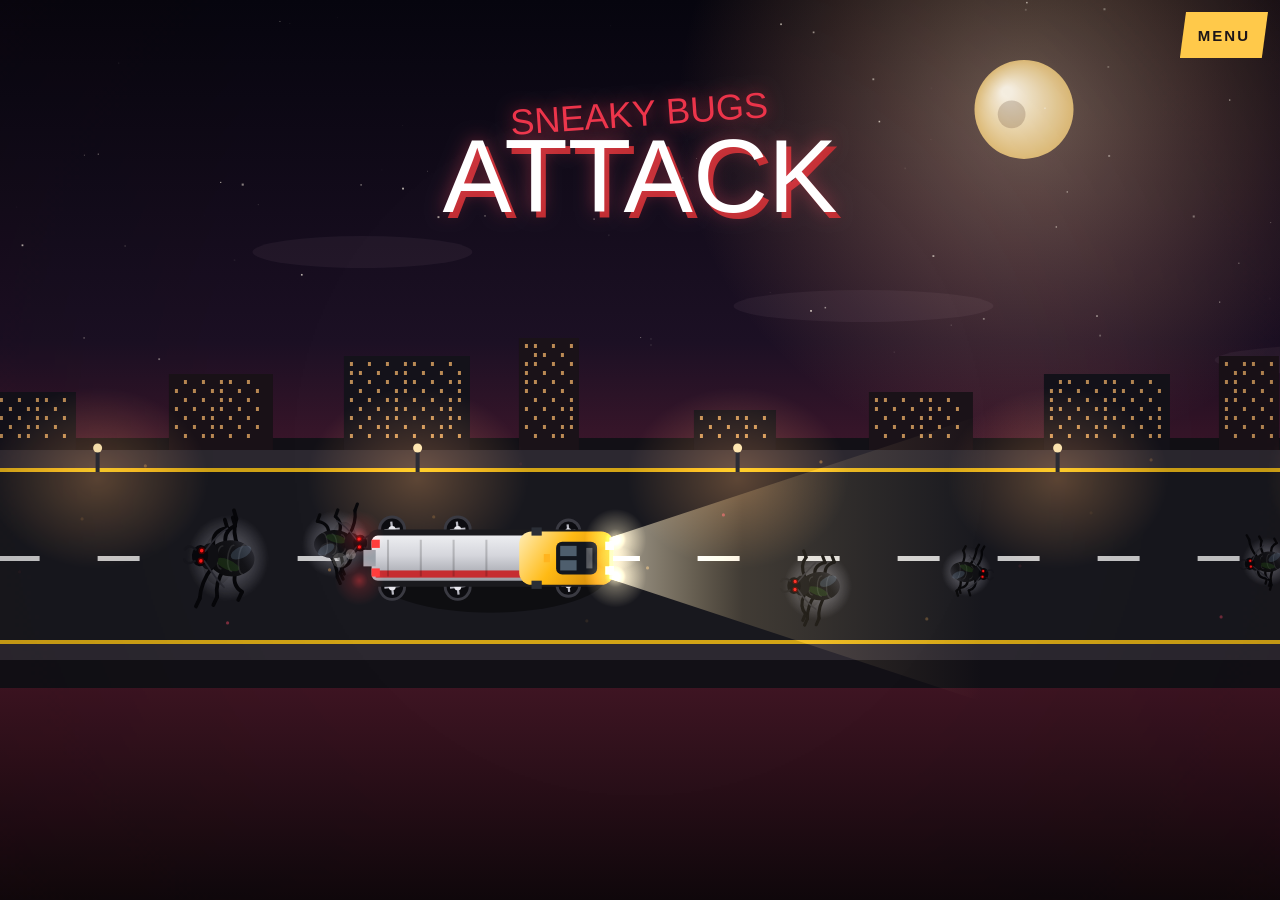
==== commit fd8b7514: "Standards: /robaki/en/ fixed relative paths (favicons, manifest, fonts, privacy/info links were 404)" ====
--- a/en/index.html
+++ b/en/index.html
@@ -33,12 +33,12 @@
   <meta name="twitter:image" content="https://stop60.no/robaki/intro.jpg" />
   <meta name="copyright" content="© 2026 Stop60" />
   <meta name="robaki-version" content="v4.10-hold-title" />
-  <link rel="apple-touch-icon" sizes="180x180" href="apple-touch-icon.png?v=1"/>
-  <link rel="icon" type="image/png" sizes="32x32" href="favicon-32.png?v=1"/>
-  <link rel="icon" type="image/png" sizes="16x16" href="favicon-16.png?v=1"/>
-  <link rel="icon" href="favicon.ico?v=1" sizes="any"/>
-  <link rel="manifest" href="manifest.webmanifest?v=1"/>
-  <link rel="stylesheet" href="fonts/fonts.css?v=4.4" />
+  <link rel="apple-touch-icon" sizes="180x180" href="../apple-touch-icon.png?v=1"/>
+  <link rel="icon" type="image/png" sizes="32x32" href="../favicon-32.png?v=1"/>
+  <link rel="icon" type="image/png" sizes="16x16" href="../favicon-16.png?v=1"/>
+  <link rel="icon" href="../favicon.ico?v=1" sizes="any"/>
+  <link rel="manifest" href="../manifest.webmanifest?v=1"/>
+  <link rel="stylesheet" href="../fonts/fonts.css?v=4.4" />
   <style>
     /* =====================================================================
        THEME — every colour / font of the game lives here.
@@ -363,7 +363,7 @@
     }
   /* stop60 flags v1 */#langSw .ibtn{line-height:1}#langSw .ibtn::before{content:'';display:block;width:16px;height:11px;margin:0 auto 2px;border-radius:2px;background:no-repeat center/100% 100%;box-shadow:0 0 0 1px rgba(0,0,0,.5)}#langSw [data-lang=pl]::before{background-image:url("data:image/svg+xml,%3Csvg xmlns='http://www.w3.org/2000/svg' viewBox='0 0 16 10'%3E%3Crect width='16' height='10' fill='%23fff'/%3E%3Crect y='5' width='16' height='5' fill='%23dc143c'/%3E%3C/svg%3E")}#langSw [data-lang=en]::before{background-image:url("data:image/svg+xml,%3Csvg xmlns='http://www.w3.org/2000/svg' viewBox='0 0 60 30' preserveAspectRatio='none'%3E%3Crect width='60' height='30' fill='%23012169'/%3E%3Cpath d='M0 0l60 30M60 0L0 30' stroke='%23fff' stroke-width='6'/%3E%3Cpath d='M0 0l60 30M60 0L0 30' stroke='%23c8102e' stroke-width='2.4'/%3E%3Cpath d='M30 0v30M0 15h60' stroke='%23fff' stroke-width='10'/%3E%3Cpath d='M30 0v30M0 15h60' stroke='%23c8102e' stroke-width='6'/%3E%3C/svg%3E")}
 </style>
-</head>
+<script type="application/ld+json">{"@context": "https://schema.org", "@type": "VideoGame", "name": "Sneaky Bugs", "url": "https://stop60.no/robaki/en/", "description": "Free browser game, no ads: a night-time truck park, 60 seconds and black bugs with glowing red eyes. No account – play Sneaky Bugs.", "image": "https://stop60.no/robaki/intro.jpg", "inLanguage": ["pl", "en"], "genre": ["Arcade"], "gamePlatform": "Web browser", "applicationCategory": "GameApplication", "operatingSystem": "Any (web browser)", "playMode": "SinglePlayer", "isAccessibleForFree": true, "offers": {"@type": "Offer", "price": "0", "priceCurrency": "NOK"}, "publisher": {"@type": "Organization", "name": "Stop60", "url": "https://stop60.no/"}, "copyrightYear": 2026}</script></head>
 <body>
   <div id="wrap">
     <div id="stage">
@@ -414,7 +414,7 @@
           <input id="nick" type="text" maxlength="16" autocomplete="nickname" autocapitalize="off" autocorrect="off" spellcheck="false" enterkeyhint="go" placeholder="e.g. Jack" data-i18n-ph="nickPh" />
           <div class="err" id="nickErr"></div>
           <div class="lb-note">
-            <p><span data-i18n="lbNote">Your nickname and score go on a public online leaderboard. Don't use your real name or email.</span> <a href="en/privacy/" target="_blank" rel="noopener" data-i18n="privacy" data-i18n-href="privacyHref">Privacy</a></p>
+            <p><span data-i18n="lbNote">Your nickname and score go on a public online leaderboard. Don't use your real name or email.</span> <a href="privacy/" target="_blank" rel="noopener" data-i18n="privacy" data-i18n-href="privacyHref">Privacy</a></p>
             <label class="chk"><input type="checkbox" id="lbConsent" /> <span data-i18n="lbConsent">I am 16 or older (18 or older in India) and want my nickname, score, bugs and wave shown on the online leaderboard</span></label>
           </div>
           <label class="chk"><input type="checkbox" id="showIntroChk" /> <span data-i18n="showIntro">Show the intro before the game</span></label>
@@ -427,7 +427,7 @@
           <button id="startBtn" class="btn" type="button" data-i18n="start">START</button>
           <button id="rankBtn" class="btn ghost" type="button" data-i18n="ranking">LEADERBOARD</button>
         </div>
-        <p class="legal">© 2026 Stop60 · <a href="en/privacy/" target="_blank" rel="noopener" data-i18n="privacy" data-i18n-href="privacyHref">Privacy</a> · <a href="en/info/" target="_blank" rel="noopener" data-i18n="terms" data-i18n-href="termsHref">Terms &amp; licences</a> · <a href="#about">About the game</a></p>
+        <p class="legal">© 2026 Stop60 · <a href="privacy/" target="_blank" rel="noopener" data-i18n="privacy" data-i18n-href="privacyHref">Privacy</a> · <a href="info/" target="_blank" rel="noopener" data-i18n="terms" data-i18n-href="termsHref">Terms &amp; licences</a> · <a href="#about">About the game</a></p>
         </div>
         <div class="mQ">
           <div class="qrbox"><figure class="qr" id="menuQr" role="img" aria-label="QR: https://stop60.no/robaki/"><svg class="qrsvg" viewBox="0 0 37 37" shape-rendering="crispEdges" aria-hidden="true" focusable="false"><rect width="37" height="37" fill="#fff"/><path transform="translate(4 4)" stroke="#000" d="M0 0.5h7m1 0h8m2 0h1m3 0h7m-29 1h1m5 0h1m1 0h1m1 0h1m2 0h3m1 0h3m2 0h1m5 0h1m-29 1h1m1 0h3m1 0h1m1 0h7m4 0h1m2 0h1m1 0h3m1 0h1m-29 1h1m1 0h3m1 0h1m2 0h1m2 0h1m1 0h2m1 0h1m2 0h1m1 0h1m1 0h3m1 0h1m-29 1h1m1 0h3m1 0h1m1 0h4m1 0h1m1 0h1m2 0h2m2 0h1m1 0h3m1 0h1m-29 1h1m5 0h1m2 0h1m3 0h2m2 0h2m3 0h1m5 0h1m-29 1h7m1 0h1m1 0h1m1 0h1m1 0h1m1 0h1m1 0h1m1 0h1m1 0h7m-19 1h2m2 0h1m5 0h1m-21 1h1m2 0h17m1 0h1m2 0h1m1 0h3m-29 1h3m1 0h1m4 0h4m1 0h1m2 0h3m1 0h1m2 0h1m1 0h2m-28 1h3m1 0h1m1 0h2m2 0h1m1 0h1m1 0h1m8 0h2m1 0h1m-26 1h1m1 0h3m1 0h1m1 0h2m3 0h2m1 0h1m1 0h2m2 0h3m2 0h1m-29 1h1m3 0h3m3 0h1m2 0h2m2 0h2m1 0h3m5 0h1m-29 1h2m3 0h1m2 0h2m1 0h2m4 0h2m2 0h8m-28 1h2m1 0h1m1 0h1m1 0h1m1 0h1m1 0h1m1 0h2m1 0h1m1 0h1m1 0h3m2 0h1m1 0h1m-27 1h1m4 0h1m3 0h4m1 0h5m1 0h2m2 0h1m1 0h1m-27 1h2m1 0h4m3 0h1m2 0h1m1 0h1m3 0h1m1 0h1m1 0h1m-26 1h1m3 0h2m1 0h4m1 0h1m4 0h4m3 0h1m1 0h2m-28 1h2m1 0h6m3 0h3m1 0h4m3 0h3m2 0h1m-29 1h3m4 0h1m2 0h4m1 0h2m5 0h5m-27 1h3m1 0h1m1 0h1m1 0h1m3 0h2m4 0h1m1 0h8m-20 1h6m2 0h2m2 0h1m3 0h2m-26 1h7m1 0h2m1 0h1m1 0h1m1 0h2m2 0h2m1 0h1m1 0h2m-26 1h1m5 0h1m1 0h6m2 0h1m1 0h1m1 0h1m3 0h1m2 0h2m-29 1h1m1 0h3m1 0h1m1 0h3m1 0h2m1 0h3m1 0h7m1 0h1m-28 1h1m1 0h3m1 0h1m1 0h2m1 0h1m2 0h1m1 0h1m1 0h1m2 0h1m1 0h1m3 0h1m-28 1h1m1 0h3m1 0h1m2 0h1m2 0h1m3 0h1m1 0h1m1 0h2m1 0h2m1 0h3m-29 1h1m5 0h1m4 0h1m1 0h1m1 0h1m5 0h1m1 0h1m1 0h2m1 0h1m-29 1h7m1 0h1m1 0h5m1 0h10"/></svg><figcaption data-i18n="qrLabel">Scan &amp; play</figcaption></figure><button type="button" class="shbtn" id="menuShare"><svg class="shico" viewBox="0 0 24 24" aria-hidden="true" focusable="false"><path d="M4 12v8a2 2 0 0 0 2 2h12a2 2 0 0 0 2-2v-8"/><polyline points="16 6 12 2 8 6"/><line x1="12" y1="2" x2="12" y2="15"/></svg><span data-i18n="share">Share</span></button></div>
@@ -544,7 +544,7 @@
       icRepair: 'naprawa', icTurbo: 'turbo', icCrush: 'miażdż.', icArmor: 'pancerz', icHorn: 'klakson',
       nickLabel: 'TWÓJ NICK', nickPh: 'np. Jacek',
       lbNote: 'Nick i wynik trafią do publicznego rankingu online. Nie wpisuj imienia i nazwiska ani e-maila.',
-      privacy: 'Prywatność', terms: 'Zasady i licencje', privacyHref: 'prywatnosc/', termsHref: 'informacje/',
+      privacy: 'Prywatność', terms: 'Zasady i licencje', privacyHref: '../prywatnosc/', termsHref: '../informacje/',
       lbConsent: 'Mam co najmniej 16 lat (18 w Indiach) i chcę pokazać nick, punkty, robaki i falę w rankingu online', showIntro: 'Pokaż intro przed grą',
       start: 'START', ranking: 'RANKING', rankKicker: 'Najlepsi kierowcy', rankHead: 'RANKING', back: 'WRÓĆ',
       endKicker: 'Koniec rundy', endTitle: 'KONIEC', points: 'PUNKTÓW', logCap: 'PRZEBIEG GRY', again: 'JESZCZE RAZ', menu: 'MENU',
@@ -589,7 +589,7 @@
       icRepair: 'repair', icTurbo: 'turbo', icCrush: 'crush', icArmor: 'armor', icHorn: 'horn',
       nickLabel: 'YOUR NICKNAME', nickPh: 'e.g. Jack',
       lbNote: 'Your nickname and score go on a public online leaderboard. Don\'t use your real name or email.',
-      privacy: 'Privacy', terms: 'Terms & licences', privacyHref: 'en/privacy/', termsHref: 'en/info/',
+      privacy: 'Privacy', terms: 'Terms & licences', privacyHref: 'privacy/', termsHref: 'info/',
       lbConsent: 'I am 16 or older (18 or older in India) and want my nickname, score, bugs and wave shown on the online leaderboard', showIntro: 'Show the intro before the game',
       start: 'START', ranking: 'LEADERBOARD', rankKicker: 'Top drivers', rankHead: 'LEADERBOARD', back: 'BACK',
       endKicker: 'Round over', endTitle: 'THE END', points: 'POINTS', logCap: 'GAME LOG', again: 'PLAY AGAIN', menu: 'MENU',
--- a/fonts/fonts.css
+++ b/fonts/fonts.css
@@ -0,0 +1,13 @@
+/* Self-hosted Google Fonts (SIL Open Font License 1.1, see OFL-*.txt). No requests to Google at runtime. */
+@font-face { font-family: 'Anton'; font-style: normal; font-weight: 400; font-display: swap; src: url(anton-latin-ext.woff2?v=4.2) format('woff2'); unicode-range: U+0100-02BA, U+02BD-02C5, U+02C7-02CC, U+02CE-02D7, U+02DD-02FF, U+0304, U+0308, U+0329, U+1D00-1DBF, U+1E00-1E9F, U+1EF2-1EFF, U+2020, U+20A0-20AB, U+20AD-20C0, U+2113, U+2C60-2C7F, U+A720-A7FF; }
+@font-face { font-family: 'Anton'; font-style: normal; font-weight: 400; font-display: swap; src: url(anton-latin.woff2?v=4.2) format('woff2'); unicode-range: U+0000-00FF, U+0131, U+0152-0153, U+02BB-02BC, U+02C6, U+02DA, U+02DC, U+0304, U+0308, U+0329, U+2000-206F, U+20AC, U+2122, U+2191, U+2193, U+2212, U+2215, U+FEFF, U+FFFD; }
+@font-face { font-family: 'Oswald'; font-style: normal; font-weight: 400; font-display: swap; src: url(oswald-latin-ext.woff2?v=4.2) format('woff2'); unicode-range: U+0100-02BA, U+02BD-02C5, U+02C7-02CC, U+02CE-02D7, U+02DD-02FF, U+0304, U+0308, U+0329, U+1D00-1DBF, U+1E00-1E9F, U+1EF2-1EFF, U+2020, U+20A0-20AB, U+20AD-20C0, U+2113, U+2C60-2C7F, U+A720-A7FF; }
+@font-face { font-family: 'Oswald'; font-style: normal; font-weight: 400; font-display: swap; src: url(oswald-latin.woff2?v=4.2) format('woff2'); unicode-range: U+0000-00FF, U+0131, U+0152-0153, U+02BB-02BC, U+02C6, U+02DA, U+02DC, U+0304, U+0308, U+0329, U+2000-206F, U+20AC, U+2122, U+2191, U+2193, U+2212, U+2215, U+FEFF, U+FFFD; }
+@font-face { font-family: 'Oswald'; font-style: normal; font-weight: 500; font-display: swap; src: url(oswald-latin-ext.woff2?v=4.2) format('woff2'); unicode-range: U+0100-02BA, U+02BD-02C5, U+02C7-02CC, U+02CE-02D7, U+02DD-02FF, U+0304, U+0308, U+0329, U+1D00-1DBF, U+1E00-1E9F, U+1EF2-1EFF, U+2020, U+20A0-20AB, U+20AD-20C0, U+2113, U+2C60-2C7F, U+A720-A7FF; }
+@font-face { font-family: 'Oswald'; font-style: normal; font-weight: 500; font-display: swap; src: url(oswald-latin.woff2?v=4.2) format('woff2'); unicode-range: U+0000-00FF, U+0131, U+0152-0153, U+02BB-02BC, U+02C6, U+02DA, U+02DC, U+0304, U+0308, U+0329, U+2000-206F, U+20AC, U+2122, U+2191, U+2193, U+2212, U+2215, U+FEFF, U+FFFD; }
+@font-face { font-family: 'Oswald'; font-style: normal; font-weight: 600; font-display: swap; src: url(oswald-latin-ext.woff2?v=4.2) format('woff2'); unicode-range: U+0100-02BA, U+02BD-02C5, U+02C7-02CC, U+02CE-02D7, U+02DD-02FF, U+0304, U+0308, U+0329, U+1D00-1DBF, U+1E00-1E9F, U+1EF2-1EFF, U+2020, U+20A0-20AB, U+20AD-20C0, U+2113, U+2C60-2C7F, U+A720-A7FF; }
+@font-face { font-family: 'Oswald'; font-style: normal; font-weight: 600; font-display: swap; src: url(oswald-latin.woff2?v=4.2) format('woff2'); unicode-range: U+0000-00FF, U+0131, U+0152-0153, U+02BB-02BC, U+02C6, U+02DA, U+02DC, U+0304, U+0308, U+0329, U+2000-206F, U+20AC, U+2122, U+2191, U+2193, U+2212, U+2215, U+FEFF, U+FFFD; }
+@font-face { font-family: 'Oswald'; font-style: normal; font-weight: 700; font-display: swap; src: url(oswald-latin-ext.woff2?v=4.2) format('woff2'); unicode-range: U+0100-02BA, U+02BD-02C5, U+02C7-02CC, U+02CE-02D7, U+02DD-02FF, U+0304, U+0308, U+0329, U+1D00-1DBF, U+1E00-1E9F, U+1EF2-1EFF, U+2020, U+20A0-20AB, U+20AD-20C0, U+2113, U+2C60-2C7F, U+A720-A7FF; }
+@font-face { font-family: 'Oswald'; font-style: normal; font-weight: 700; font-display: swap; src: url(oswald-latin.woff2?v=4.2) format('woff2'); unicode-range: U+0000-00FF, U+0131, U+0152-0153, U+02BB-02BC, U+02C6, U+02DA, U+02DC, U+0304, U+0308, U+0329, U+2000-206F, U+20AC, U+2122, U+2191, U+2193, U+2212, U+2215, U+FEFF, U+FFFD; }
+@font-face { font-family: 'Racing Sans One'; font-style: normal; font-weight: 400; font-display: swap; src: url(racing-sans-one-latin-ext.woff2?v=4.2) format('woff2'); unicode-range: U+0100-02BA, U+02BD-02C5, U+02C7-02CC, U+02CE-02D7, U+02DD-02FF, U+0304, U+0308, U+0329, U+1D00-1DBF, U+1E00-1E9F, U+1EF2-1EFF, U+2020, U+20A0-20AB, U+20AD-20C0, U+2113, U+2C60-2C7F, U+A720-A7FF; }
+@font-face { font-family: 'Racing Sans One'; font-style: normal; font-weight: 400; font-display: swap; src: url(racing-sans-one-latin.woff2?v=4.2) format('woff2'); unicode-range: U+0000-00FF, U+0131, U+0152-0153, U+02BB-02BC, U+02C6, U+02DA, U+02DC, U+0304, U+0308, U+0329, U+2000-206F, U+20AC, U+2122, U+2191, U+2193, U+2212, U+2215, U+FEFF, U+FFFD; }
